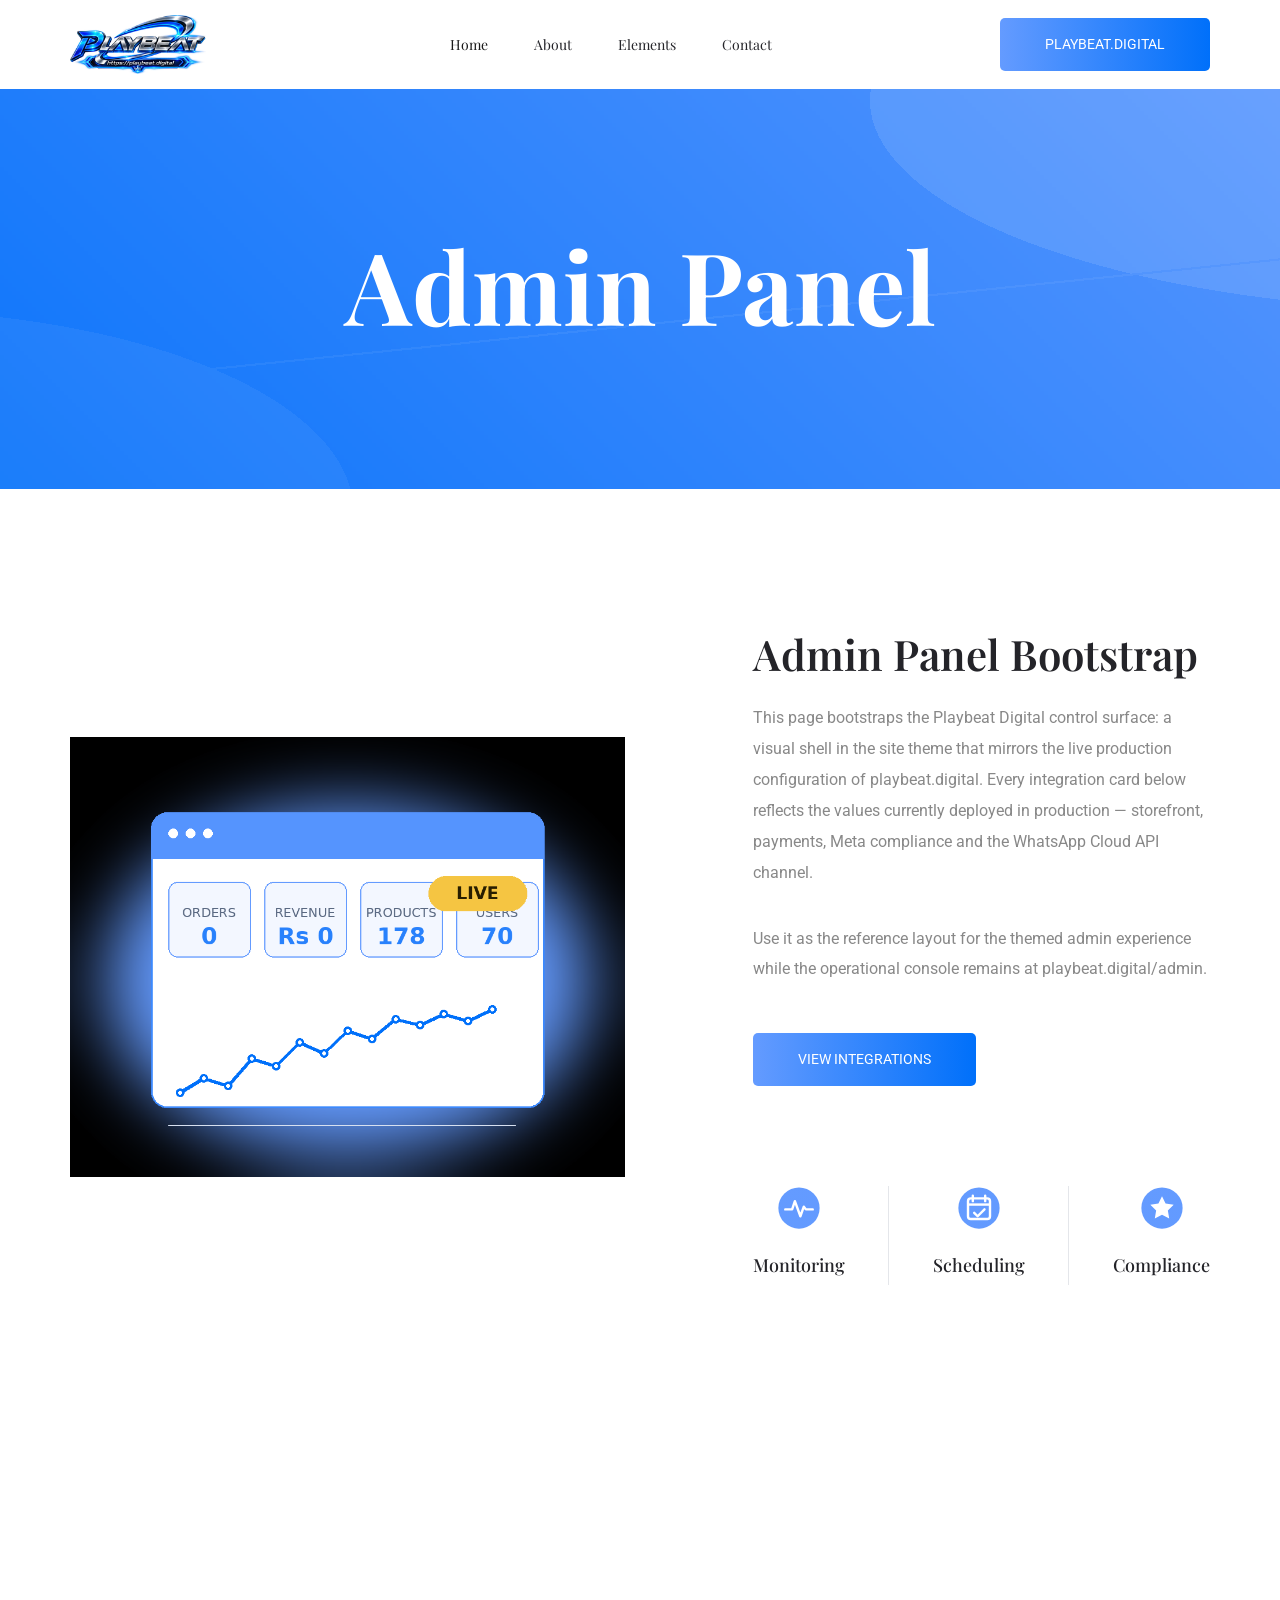
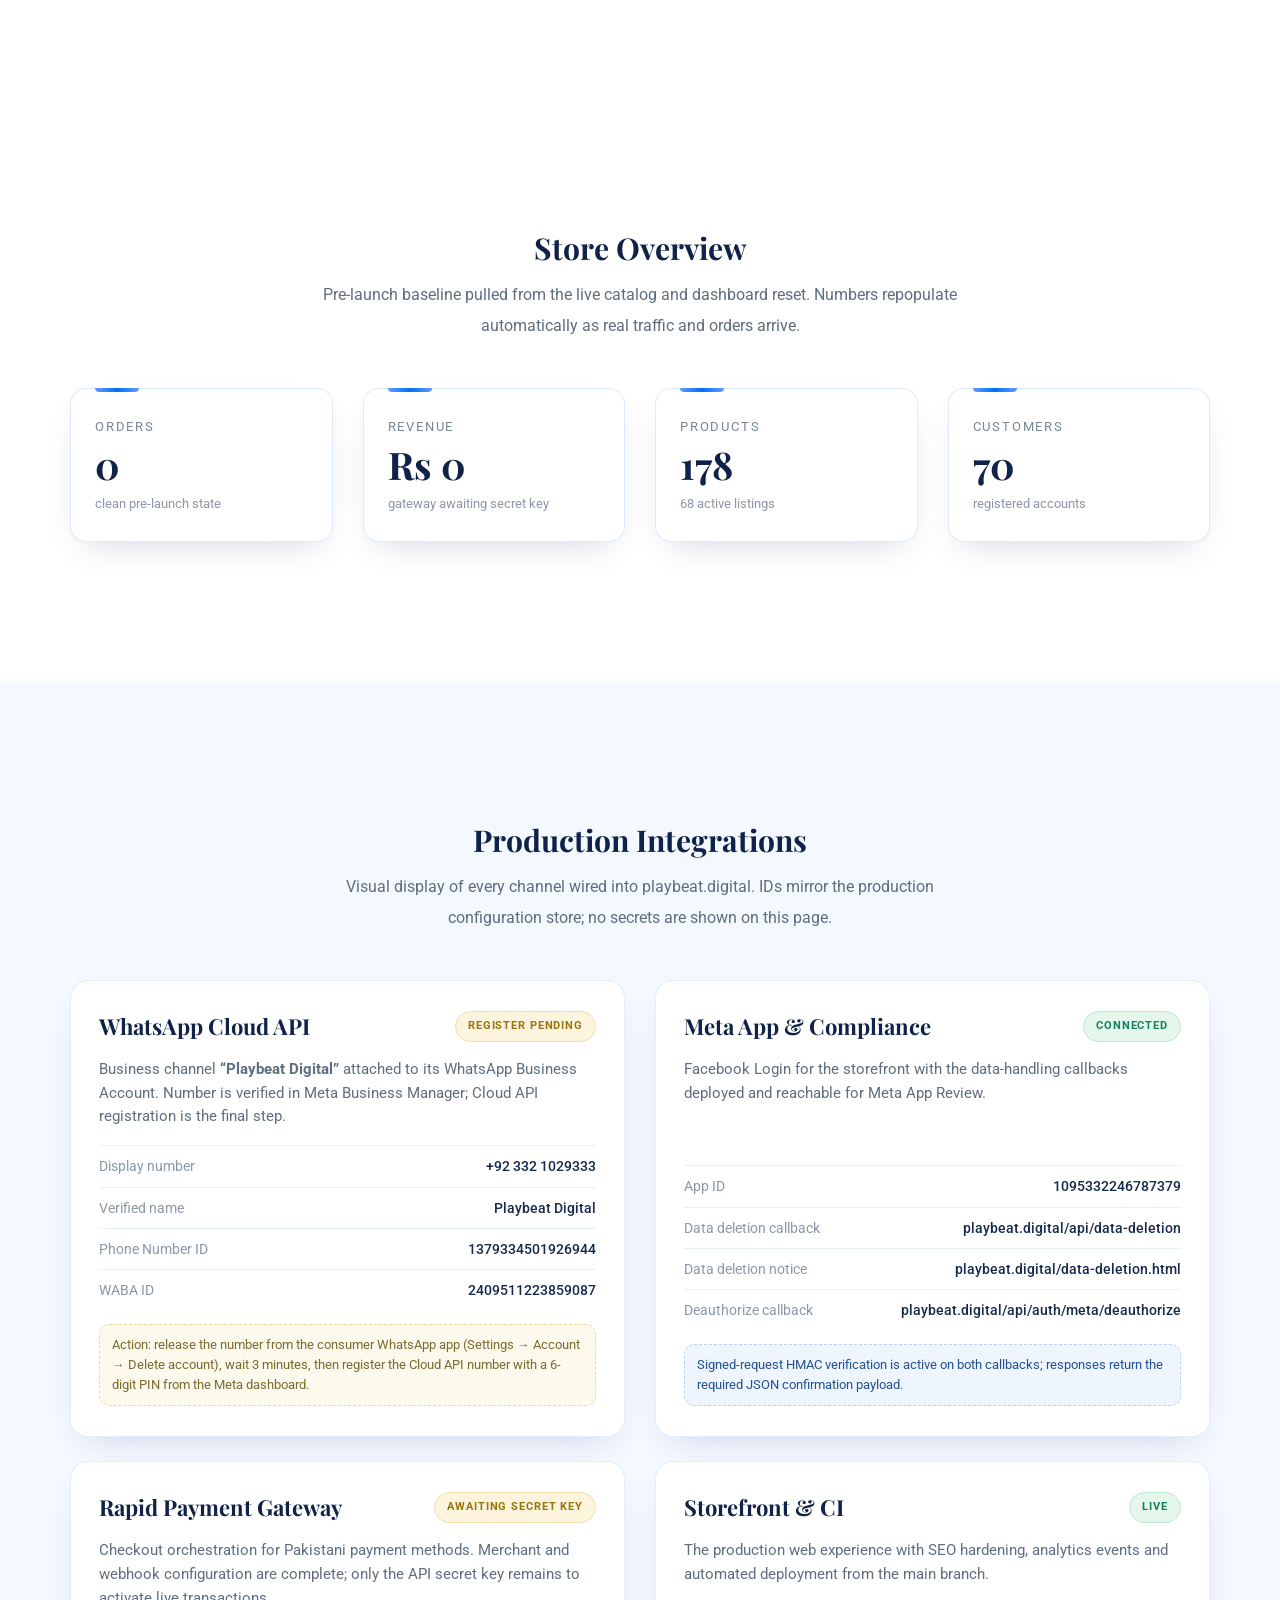
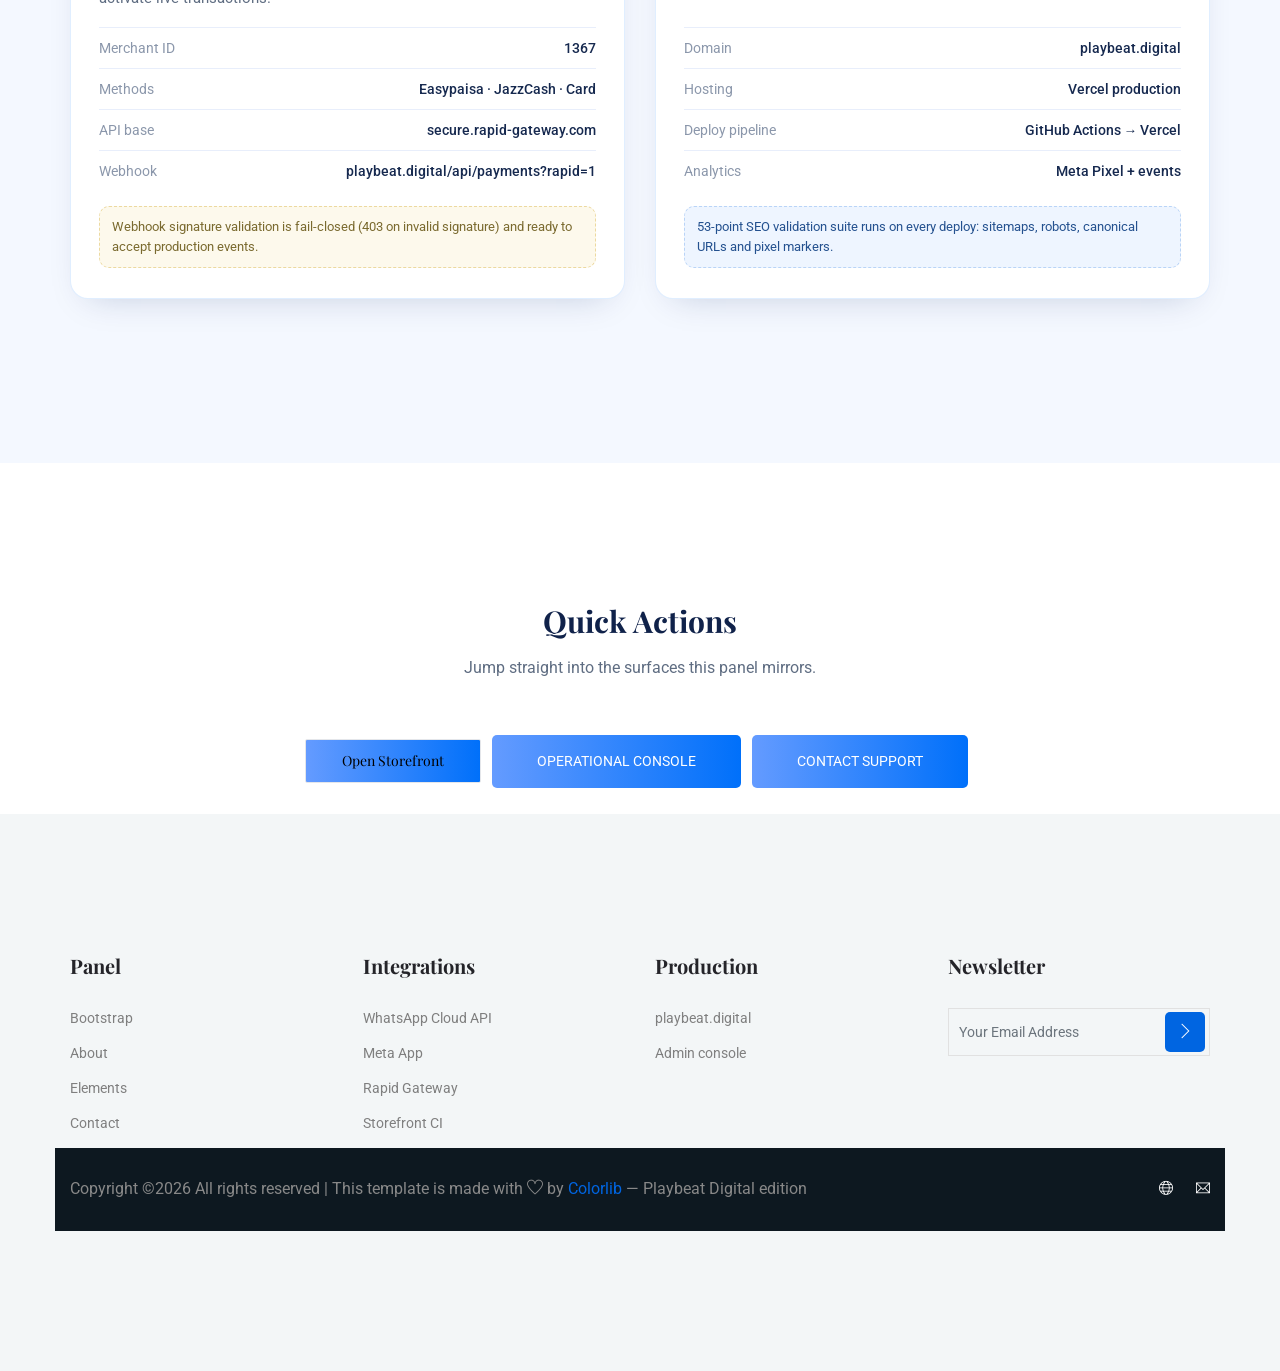
==== index.html @ d4e9fcb0 "Apply Medico theme visually + add admin panel bootstrap page with integrations display - Restructure" ====
<!doctype html>
<html lang="en">

<head>
    <!-- Required meta tags -->
    <meta charset="utf-8">
    <meta name="viewport" content="width=device-width, initial-scale=1, shrink-to-fit=no">
    <title>Playbeat Digital — Admin Panel Bootstrap</title>
    <meta name="description"
        content="Playbeat Digital admin panel bootstrap — production integration status for WhatsApp Cloud API, Meta App compliance, Rapid payment gateway and the playbeat.digital storefront.">
    <link rel="icon" href="img/favicon.png">
    <!-- Bootstrap CSS -->
    <link rel="stylesheet" href="css/bootstrap.min.css">
    <!-- animate CSS -->
    <link rel="stylesheet" href="css/animate.css">
    <!-- owl carousel CSS -->
    <link rel="stylesheet" href="css/owl.carousel.min.css">
    <!-- themify CSS -->
    <link rel="stylesheet" href="css/themify-icons.css">
    <!-- flaticon CSS -->
    <link rel="stylesheet" href="css/flaticon.css">
    <!-- magnific popup CSS -->
    <link rel="stylesheet" href="css/magnific-popup.css">
    <!-- nice select CSS -->
    <link rel="stylesheet" href="css/nice-select.css">
    <!-- swiper CSS -->
    <link rel="stylesheet" href="css/slick.css">
    <!-- style CSS -->
    <link rel="stylesheet" href="css/style.css">
    <!-- playbeat admin layer -->
    <link rel="stylesheet" href="css/admin.css">
</head>

<body>
    <!--::header part start::-->
    <header class="main_menu">
        <div class="container">
            <div class="row align-items-center">
                <div class="col-lg-12">
                    <nav class="navbar navbar-expand-lg navbar-light">
                        <a class="navbar-brand" href="index.html"> <img src="img/logo.png" alt="Playbeat Digital logo">
                        </a>
                        <button class="navbar-toggler" type="button" data-toggle="collapse"
                            data-target="#navbarSupportedContent" aria-controls="navbarSupportedContent"
                            aria-expanded="false" aria-label="Toggle navigation">
                            <span class="navbar-toggler-icon"></span>
                        </button>

                        <div class="collapse navbar-collapse main-menu-item justify-content-center"
                            id="navbarSupportedContent">
                            <ul class="navbar-nav align-items-center">
                                <li class="nav-item active">
                                    <a class="nav-link" href="index.html">Home</a>
                                </li>
                                <li class="nav-item">
                                    <a class="nav-link" href="about.html">about</a>
                                </li>
                                <li class="nav-item">
                                    <a class="nav-link" href="elements.html">Elements</a>
                                </li>
                                <li class="nav-item">
                                    <a class="nav-link" href="contact.html">Contact</a>
                                </li>
                            </ul>
                        </div>
                        <a class="btn_2 d-none d-lg-block" href="https://playbeat.digital" target="_blank"
                            rel="noopener">playbeat.digital</a>
                    </nav>
                </div>
            </div>
        </div>
    </header>
    <!-- Header part end-->

    <!-- breadcrumb start-->
    <section class="breadcrumb_part breadcrumb_bg">
        <div class="container">
            <div class="row">
                <div class="col-lg-12">
                    <div class="breadcrumb_iner">
                        <div class="breadcrumb_iner_item">
                            <h2>admin panel</h2>
                        </div>
                    </div>
                </div>
            </div>
        </div>
    </section>
    <!-- breadcrumb start-->

    <!-- intro part start-->
    <section class="about_us single_about_padding">
        <div class="container">
            <div class="row justify-content-between align-items-center">
                <div class="col-md-6 col-lg-6">
                    <div class="about_us_img">
                        <img src="img/top_service.png" alt="Playbeat admin panel overview">
                    </div>
                </div>
                <div class="col-md-6 col-lg-5">
                    <div class="about_us_text">
                        <h2>Admin Panel Bootstrap</h2>
                        <p>This page bootstraps the Playbeat Digital control surface: a visual shell in the site
                            theme that mirrors the live production configuration of playbeat.digital. Every
                            integration card below reflects the values currently deployed in production —
                            storefront, payments, Meta compliance and the WhatsApp Cloud API channel.</p>
                        <p class="mt-3">Use it as the reference layout for the themed admin experience while the
                            operational console remains at playbeat.digital/admin.</p>
                        <a class="btn_2" href="#integrations">view integrations</a>
                        <div class="banner_item">
                            <div class="single_item">
                                <img src="img/icon/banner_1.svg" alt="">
                                <h5>Monitoring</h5>
                            </div>
                            <div class="single_item">
                                <img src="img/icon/banner_2.svg" alt="">
                                <h5>Scheduling</h5>
                            </div>
                            <div class="single_item">
                                <img src="img/icon/banner_3.svg" alt="">
                                <h5>Compliance</h5>
                            </div>
                        </div>
                    </div>
                </div>
            </div>
        </div>
    </section>
    <!-- intro part end-->

    <!-- kpi part start-->
    <section class="section_padding pb-kpis">
        <div class="container">
            <div class="row justify-content-center text-center">
                <div class="col-xl-8">
                    <div class="depertment_content pb-sec-head">
                        <h2>Store Overview</h2>
                        <p>Pre-launch baseline pulled from the live catalog and dashboard reset. Numbers repopulate
                            automatically as real traffic and orders arrive.</p>
                    </div>
                </div>
            </div>
            <div class="row">
                <div class="col-lg-3 col-sm-6">
                    <div class="pb-kpi">
                        <div class="pb-kpi-label">Orders</div>
                        <div class="pb-kpi-value">0</div>
                        <div class="pb-kpi-sub">clean pre-launch state</div>
                    </div>
                </div>
                <div class="col-lg-3 col-sm-6">
                    <div class="pb-kpi">
                        <div class="pb-kpi-label">Revenue</div>
                        <div class="pb-kpi-value">Rs 0</div>
                        <div class="pb-kpi-sub">gateway awaiting secret key</div>
                    </div>
                </div>
                <div class="col-lg-3 col-sm-6">
                    <div class="pb-kpi">
                        <div class="pb-kpi-label">Products</div>
                        <div class="pb-kpi-value">178</div>
                        <div class="pb-kpi-sub">68 active listings</div>
                    </div>
                </div>
                <div class="col-lg-3 col-sm-6">
                    <div class="pb-kpi">
                        <div class="pb-kpi-label">Customers</div>
                        <div class="pb-kpi-value">70</div>
                        <div class="pb-kpi-sub">registered accounts</div>
                    </div>
                </div>
            </div>
        </div>
    </section>
    <!-- kpi part end-->

    <!-- integrations part start-->
    <section class="section_padding pb-integrations" id="integrations">
        <div class="container">
            <div class="row justify-content-center text-center">
                <div class="col-xl-8">
                    <div class="depertment_content pb-sec-head">
                        <h2>Production Integrations</h2>
                        <p>Visual display of every channel wired into playbeat.digital. IDs mirror the production
                            configuration store; no secrets are shown on this page.</p>
                    </div>
                </div>
            </div>
            <div class="row">

                <!-- WhatsApp Cloud API -->
                <div class="col-lg-6 mb-4">
                    <div class="pb-int-card">
                        <div class="pb-int-head">
                            <h4>WhatsApp Cloud API</h4>
                            <span class="pb-chip pb-chip--pending">Register pending</span>
                        </div>
                        <p class="pb-int-desc">Business channel <strong>“Playbeat Digital”</strong> attached to its
                            WhatsApp Business Account. Number is verified in Meta Business Manager; Cloud API
                            registration is the final step.</p>
                        <div class="pb-int-rows">
                            <div class="pb-int-row"><span class="k">Display number</span><span class="v">+92 332
                                    1029333</span></div>
                            <div class="pb-int-row"><span class="k">Verified name</span><span class="v">Playbeat
                                    Digital</span></div>
                            <div class="pb-int-row"><span class="k">Phone Number ID</span><span
                                    class="v">1379334501926944</span></div>
                            <div class="pb-int-row"><span class="k">WABA ID</span><span
                                    class="v">2409511223859087</span></div>
                        </div>
                        <div class="pb-int-note">Action: release the number from the consumer WhatsApp app
                            (Settings → Account → Delete account), wait 3 minutes, then register the Cloud API
                            number with a 6-digit PIN from the Meta dashboard.</div>
                    </div>
                </div>

                <!-- Meta App & Compliance -->
                <div class="col-lg-6 mb-4">
                    <div class="pb-int-card">
                        <div class="pb-int-head">
                            <h4>Meta App &amp; Compliance</h4>
                            <span class="pb-chip pb-chip--ok">Connected</span>
                        </div>
                        <p class="pb-int-desc">Facebook Login for the storefront with the data-handling callbacks
                            deployed and reachable for Meta App Review.</p>
                        <div class="pb-int-rows">
                            <div class="pb-int-row"><span class="k">App ID</span><span
                                    class="v">1095332246787379</span></div>
                            <div class="pb-int-row"><span class="k">Data deletion callback</span><span
                                    class="v">playbeat.digital/api/data-deletion</span></div>
                            <div class="pb-int-row"><span class="k">Data deletion notice</span><span
                                    class="v">playbeat.digital/data-deletion.html</span></div>
                            <div class="pb-int-row"><span class="k">Deauthorize callback</span><span
                                    class="v">playbeat.digital/api/auth/meta/deauthorize</span></div>
                        </div>
                        <div class="pb-int-note pb-int-note--info">Signed-request HMAC verification is active on both
                            callbacks; responses return the required JSON confirmation payload.</div>
                    </div>
                </div>

                <!-- Rapid Payment Gateway -->
                <div class="col-lg-6 mb-4">
                    <div class="pb-int-card">
                        <div class="pb-int-head">
                            <h4>Rapid Payment Gateway</h4>
                            <span class="pb-chip pb-chip--pending">Awaiting secret key</span>
                        </div>
                        <p class="pb-int-desc">Checkout orchestration for Pakistani payment methods. Merchant and
                            webhook configuration are complete; only the API secret key remains to activate live
                            transactions.</p>
                        <div class="pb-int-rows">
                            <div class="pb-int-row"><span class="k">Merchant ID</span><span class="v">1367</span>
                            </div>
                            <div class="pb-int-row"><span class="k">Methods</span><span class="v">Easypaisa ·
                                    JazzCash · Card</span></div>
                            <div class="pb-int-row"><span class="k">API base</span><span
                                    class="v">secure.rapid-gateway.com</span></div>
                            <div class="pb-int-row"><span class="k">Webhook</span><span
                                    class="v">playbeat.digital/api/payments?rapid=1</span></div>
                        </div>
                        <div class="pb-int-note">Webhook signature validation is fail-closed (403 on invalid
                            signature) and ready to accept production events.</div>
                    </div>
                </div>

                <!-- Storefront & CI -->
                <div class="col-lg-6 mb-4">
                    <div class="pb-int-card">
                        <div class="pb-int-head">
                            <h4>Storefront &amp; CI</h4>
                            <span class="pb-chip pb-chip--ok">Live</span>
                        </div>
                        <p class="pb-int-desc">The production web experience with SEO hardening, analytics events
                            and automated deployment from the main branch.</p>
                        <div class="pb-int-rows">
                            <div class="pb-int-row"><span class="k">Domain</span><span
                                    class="v">playbeat.digital</span></div>
                            <div class="pb-int-row"><span class="k">Hosting</span><span class="v">Vercel
                                    production</span></div>
                            <div class="pb-int-row"><span class="k">Deploy pipeline</span><span class="v">GitHub
                                    Actions → Vercel</span></div>
                            <div class="pb-int-row"><span class="k">Analytics</span><span class="v">Meta Pixel +
                                    events</span></div>
                        </div>
                        <div class="pb-int-note pb-int-note--info">53-point SEO validation suite runs on every
                            deploy: sitemaps, robots, canonical URLs and pixel markers.</div>
                    </div>
                </div>

            </div>
        </div>
    </section>
    <!-- integrations part end-->

    <!-- quick actions part start-->
    <section class="section_padding pb-actions">
        <div class="container">
            <div class="row justify-content-center text-center">
                <div class="col-xl-8">
                    <div class="depertment_content pb-sec-head">
                        <h2>Quick Actions</h2>
                        <p>Jump straight into the surfaces this panel mirrors.</p>
                    </div>
                    <a class="btn_1" href="https://playbeat.digital" target="_blank" rel="noopener">open
                        storefront</a>
                    <a class="btn_2" href="https://playbeat.digital/admin" target="_blank"
                        rel="noopener">operational console</a>
                    <a class="btn_2" href="contact.html">contact support</a>
                </div>
            </div>
        </div>
    </section>
    <!-- quick actions part end-->

    <!--::footer_part start::-->
    <footer class="footer-area footer section_padding">
        <div class="container">
            <div class="row justify-content-between">
                <div class="col-xl-2 col-md-4 col-sm-6 single-footer-widget">
                    <h4>Panel</h4>
                    <ul>
                        <li><a href="index.html">Bootstrap</a></li>
                        <li><a href="about.html">About</a></li>
                        <li><a href="elements.html">Elements</a></li>
                        <li><a href="contact.html">Contact</a></li>
                    </ul>
                </div>
                <div class="col-xl-2 col-sm-6 col-md-4 single-footer-widget">
                    <h4>Integrations</h4>
                    <ul>
                        <li><a href="#integrations">WhatsApp Cloud API</a></li>
                        <li><a href="#integrations">Meta App</a></li>
                        <li><a href="#integrations">Rapid Gateway</a></li>
                        <li><a href="#integrations">Storefront CI</a></li>
                    </ul>
                </div>
                <div class="col-xl-2 col-sm-6 col-md-4 single-footer-widget">
                    <h4>Production</h4>
                    <ul>
                        <li><a href="https://playbeat.digital" target="_blank" rel="noopener">playbeat.digital</a>
                        </li>
                        <li><a href="https://playbeat.digital/admin" target="_blank" rel="noopener">Admin console</a>
                        </li>
                    </ul>
                </div>
                <div class="col-xl-3 col-sm-6 col-md-6 single-footer-widget">
                    <h4>Newsletter</h4>
                    <div class="form-wrap" id="mc_embed_signup">
                        <form target="_blank"
                            action="https://spondonit.us12.list-manage.com/subscribe/post?u=1462626880ade1ac87bd9c93a&amp;id=92a4423d01"
                            method="get" class="form-inline">
                            <input class="form-control" name="EMAIL" placeholder="Your Email Address"
                                onfocus="this.placeholder = ''" onblur="this.placeholder = 'Your Email Address '"
                                required="" type="email">
                            <button class="click-btn btn btn-default text-uppercase"> <i class="ti-angle-right"></i>
                            </button>
                            <div style="position: absolute; left: -5000px;">
                                <input name="b_36c4fd991d266f23781ded980_aefe40901a" tabindex="-1" value=""
                                    type="text">
                            </div>

                            <div class="info"></div>
                        </form>
                    </div>
                </div>
            </div>
            <div class="row align-items-center copyright_part">
                <p class="footer-text m-0 col-lg-8 col-md-12">
                    <!-- Link back to Colorlib can't be removed. Template is licensed under CC BY 3.0. -->
                    Copyright &copy;<script>document.write(new Date().getFullYear());</script> All rights reserved |
                    This template is made with <i class="ti-heart" aria-hidden="true"></i> by <a
                        href="https://colorlib.com" target="_blank">Colorlib</a> — Playbeat Digital edition
                </p>
                <div class="col-lg-4 col-md-12 text-center text-lg-right footer-social">
                    <a href="https://playbeat.digital" target="_blank" rel="noopener"><i class="ti-world"></i></a>
                    <a href="contact.html"><i class="ti-email"></i></a>
                </div>
            </div>
        </div>
    </footer>
    <!--::footer_part end::-->

    <!-- jquery plugins here-->
    <script src="js/jquery-1.12.1.min.js"></script>
    <!-- popper js -->
    <script src="js/popper.min.js"></script>
    <!-- bootstrap js -->
    <script src="js/bootstrap.min.js"></script>
    <!-- owl carousel js -->
    <script src="js/owl.carousel.min.js"></script>
    <!-- nice select js -->
    <script src="js/jquery.nice-select.min.js"></script>
    <!-- ajaxchimp js -->
    <script src="js/jquery.ajaxchimp.min.js"></script>
    <!-- forms js -->
    <script src="js/jquery.form.js"></script>
    <script src="js/jquery.validate.min.js"></script>
    <!-- custom js -->
    <script src="js/mail-script.js"></script>
    <script src="js/custom.js"></script>
</body>

</html>
---- css/style.css ----
@import url("https://fonts.googleapis.com/css?family=Playfair+Display:400,700|Roboto:300,400,500,700&display=swap");
/* line 1, ../../01 cl html template/03_jun 2019/182_medico_html/sass/_extends.scss */
.btn_1, .btn_2, .regervation_part .btn_2:hover {
  background-image: -webkit-linear-gradient(to right, #649bff, #0070fa, #649bff);
  background-image: -o-linear-gradient(to right, #649bff, #0070fa, #649bff);
  background-image: linear-gradient(to right, #649bff, #0070fa, #649bff);
}

/* line 6, ../../01 cl html template/03_jun 2019/182_medico_html/sass/_extends.scss */
.regervation_part .btn_2 {
  background-image: -webkit-linear-gradient(to right, #fff, #fff, #fff);
  background-image: -o-linear-gradient(to right, #fff, #fff, #fff);
  background-image: linear-gradient(to right, #fff, #fff, #fff);
}

/**************** common css start ****************/
/* line 3, ../../01 cl html template/03_jun 2019/182_medico_html/sass/_common.scss */
body {
  font-family: "Roboto", sans-serif;
  padding: 0;
  margin: 0;
  font-size: 14px;
}

/* line 9, ../../01 cl html template/03_jun 2019/182_medico_html/sass/_common.scss */
.message_submit_form:focus {
  outline: none;
}

/* line 12, ../../01 cl html template/03_jun 2019/182_medico_html/sass/_common.scss */
input:hover, input:focus {
  outline: none !important;
}

/* line 15, ../../01 cl html template/03_jun 2019/182_medico_html/sass/_common.scss */
.gray_bg {
  background-color: #f7f7f7;
}

/* line 18, ../../01 cl html template/03_jun 2019/182_medico_html/sass/_common.scss */
.section_padding {
  padding: 140px 0px;
}

@media only screen and (min-width: 992px) and (max-width: 1200px) {
  /* line 18, ../../01 cl html template/03_jun 2019/182_medico_html/sass/_common.scss */
  .section_padding {
    padding: 80px 0px;
  }
}

@media only screen and (min-width: 768px) and (max-width: 991px) {
  /* line 18, ../../01 cl html template/03_jun 2019/182_medico_html/sass/_common.scss */
  .section_padding {
    padding: 70px 0px;
  }
}

@media (max-width: 576px) {
  /* line 18, ../../01 cl html template/03_jun 2019/182_medico_html/sass/_common.scss */
  .section_padding {
    padding: 70px 0px;
  }
}

@media only screen and (min-width: 576px) and (max-width: 767px) {
  /* line 18, ../../01 cl html template/03_jun 2019/182_medico_html/sass/_common.scss */
  .section_padding {
    padding: 70px 0px;
  }
}

/* line 33, ../../01 cl html template/03_jun 2019/182_medico_html/sass/_common.scss */
.single_padding_top {
  padding-top: 140px !important;
}

@media only screen and (min-width: 992px) and (max-width: 1200px) {
  /* line 33, ../../01 cl html template/03_jun 2019/182_medico_html/sass/_common.scss */
  .single_padding_top {
    padding-top: 70px !important;
  }
}

@media only screen and (min-width: 768px) and (max-width: 991px) {
  /* line 33, ../../01 cl html template/03_jun 2019/182_medico_html/sass/_common.scss */
  .single_padding_top {
    padding-top: 70px !important;
  }
}

@media (max-width: 576px) {
  /* line 33, ../../01 cl html template/03_jun 2019/182_medico_html/sass/_common.scss */
  .single_padding_top {
    padding-top: 70px !important;
  }
}

@media only screen and (min-width: 576px) and (max-width: 767px) {
  /* line 33, ../../01 cl html template/03_jun 2019/182_medico_html/sass/_common.scss */
  .single_padding_top {
    padding-top: 80px !important;
  }
}

/* line 48, ../../01 cl html template/03_jun 2019/182_medico_html/sass/_common.scss */
.padding_top {
  padding-top: 140px;
}

@media only screen and (min-width: 992px) and (max-width: 1200px) {
  /* line 48, ../../01 cl html template/03_jun 2019/182_medico_html/sass/_common.scss */
  .padding_top {
    padding-top: 80px;
  }
}

@media only screen and (min-width: 768px) and (max-width: 991px) {
  /* line 48, ../../01 cl html template/03_jun 2019/182_medico_html/sass/_common.scss */
  .padding_top {
    padding-top: 70px;
  }
}

@media (max-width: 576px) {
  /* line 48, ../../01 cl html template/03_jun 2019/182_medico_html/sass/_common.scss */
  .padding_top {
    padding-top: 70px;
  }
}

@media only screen and (min-width: 576px) and (max-width: 767px) {
  /* line 48, ../../01 cl html template/03_jun 2019/182_medico_html/sass/_common.scss */
  .padding_top {
    padding-top: 70px;
  }
}

/* line 63, ../../01 cl html template/03_jun 2019/182_medico_html/sass/_common.scss */
.padding_bottom {
  padding-bottom: 140px;
}

@media only screen and (min-width: 992px) and (max-width: 1200px) {
  /* line 63, ../../01 cl html template/03_jun 2019/182_medico_html/sass/_common.scss */
  .padding_bottom {
    padding-bottom: 80px;
  }
}

@media only screen and (min-width: 768px) and (max-width: 991px) {
  /* line 63, ../../01 cl html template/03_jun 2019/182_medico_html/sass/_common.scss */
  .padding_bottom {
    padding-bottom: 70px;
  }
}

@media (max-width: 576px) {
  /* line 63, ../../01 cl html template/03_jun 2019/182_medico_html/sass/_common.scss */
  .padding_bottom {
    padding-bottom: 70px;
  }
}

@media only screen and (min-width: 576px) and (max-width: 767px) {
  /* line 63, ../../01 cl html template/03_jun 2019/182_medico_html/sass/_common.scss */
  .padding_bottom {
    padding-bottom: 70px;
  }
}

/* line 78, ../../01 cl html template/03_jun 2019/182_medico_html/sass/_common.scss */
a {
  text-decoration: none;
  -webkit-transition: 0.5s;
  transition: 0.5s;
}

/* line 81, ../../01 cl html template/03_jun 2019/182_medico_html/sass/_common.scss */
a:hover {
  outline: none;
  text-decoration: none;
}

/* line 87, ../../01 cl html template/03_jun 2019/182_medico_html/sass/_common.scss */
h1, h2, h3, h4, h5, h6 {
  color: #242429;
  font-family: "Playfair Display", serif;
}

/* line 91, ../../01 cl html template/03_jun 2019/182_medico_html/sass/_common.scss */
p {
  color: #666666;
  font-family: "Roboto", sans-serif;
  line-height: 1.929;
  font-size: 16px;
  margin-bottom: 0px;
  color: #888888;
}

/* line 100, ../../01 cl html template/03_jun 2019/182_medico_html/sass/_common.scss */
h2 {
  font-size: 44px;
  line-height: 28px;
  color: #242429;
  font-weight: 600;
  line-height: 1.222;
}

@media (max-width: 576px) {
  /* line 100, ../../01 cl html template/03_jun 2019/182_medico_html/sass/_common.scss */
  h2 {
    font-size: 22px;
    line-height: 25px;
  }
}

@media only screen and (min-width: 576px) and (max-width: 767px) {
  /* line 100, ../../01 cl html template/03_jun 2019/182_medico_html/sass/_common.scss */
  h2 {
    font-size: 24px;
    line-height: 25px;
  }
}

/* line 117, ../../01 cl html template/03_jun 2019/182_medico_html/sass/_common.scss */
h3 {
  font-size: 24px;
  line-height: 25px;
}

@media (max-width: 576px) {
  /* line 117, ../../01 cl html template/03_jun 2019/182_medico_html/sass/_common.scss */
  h3 {
    font-size: 20px;
  }
}

/* line 126, ../../01 cl html template/03_jun 2019/182_medico_html/sass/_common.scss */
h5 {
  font-size: 18px;
  line-height: 22px;
}

/* line 131, ../../01 cl html template/03_jun 2019/182_medico_html/sass/_common.scss */
img {
  max-width: 100%;
}

/* line 134, ../../01 cl html template/03_jun 2019/182_medico_html/sass/_common.scss */
a:focus, .button:focus, button:focus, .btn:focus {
  text-decoration: none;
  outline: none;
  box-shadow: none;
  -webkit-transition: 1s;
  transition: 1s;
}

/* line 141, ../../01 cl html template/03_jun 2019/182_medico_html/sass/_common.scss */
.section_tittle {
  margin-bottom: 84px;
}

@media (max-width: 576px) {
  /* line 141, ../../01 cl html template/03_jun 2019/182_medico_html/sass/_common.scss */
  .section_tittle {
    margin-bottom: 50px;
  }
}

@media only screen and (min-width: 576px) and (max-width: 767px) {
  /* line 141, ../../01 cl html template/03_jun 2019/182_medico_html/sass/_common.scss */
  .section_tittle {
    margin-bottom: 50px;
  }
}

@media only screen and (min-width: 768px) and (max-width: 991px) {
  /* line 141, ../../01 cl html template/03_jun 2019/182_medico_html/sass/_common.scss */
  .section_tittle {
    font-size: 50px;
    margin-bottom: 50px;
  }
}

@media only screen and (min-width: 992px) and (max-width: 1200px) {
  /* line 141, ../../01 cl html template/03_jun 2019/182_medico_html/sass/_common.scss */
  .section_tittle {
    margin-bottom: 50px;
  }
}

/* line 156, ../../01 cl html template/03_jun 2019/182_medico_html/sass/_common.scss */
.section_tittle h2 {
  font-size: 48px;
  color: #242429;
  line-height: 40px;
  font-weight: 700;
  position: relative;
  margin-bottom: 28px;
}

@media (max-width: 991px) {
  /* line 156, ../../01 cl html template/03_jun 2019/182_medico_html/sass/_common.scss */
  .section_tittle h2 {
    font-size: 25px;
    line-height: 35px;
    margin-bottom: 10px;
  }
}

@media only screen and (min-width: 992px) and (max-width: 1200px) {
  /* line 156, ../../01 cl html template/03_jun 2019/182_medico_html/sass/_common.scss */
  .section_tittle h2 {
    font-size: 35px;
    line-height: 40px;
    margin-bottom: 10px;
  }
}

/* line 174, ../../01 cl html template/03_jun 2019/182_medico_html/sass/_common.scss */
.section_tittle p {
  color: #7f7f7f;
  font-weight: 500;
  text-transform: capitalize;
  margin-bottom: 26px;
  font-size: 14px;
}

@media (max-width: 576px) {
  /* line 174, ../../01 cl html template/03_jun 2019/182_medico_html/sass/_common.scss */
  .section_tittle p {
    margin-bottom: 10px;
  }
}

@media only screen and (min-width: 576px) and (max-width: 767px) {
  /* line 174, ../../01 cl html template/03_jun 2019/182_medico_html/sass/_common.scss */
  .section_tittle p {
    margin-bottom: 10px;
  }
}

@media only screen and (min-width: 768px) and (max-width: 991px) {
  /* line 174, ../../01 cl html template/03_jun 2019/182_medico_html/sass/_common.scss */
  .section_tittle p {
    margin-bottom: 10px;
  }
}

@media only screen and (min-width: 992px) and (max-width: 1200px) {
  /* line 174, ../../01 cl html template/03_jun 2019/182_medico_html/sass/_common.scss */
  .section_tittle p {
    margin-bottom: 10px;
  }
}

/* line 194, ../../01 cl html template/03_jun 2019/182_medico_html/sass/_common.scss */
ul {
  list-style: none;
  margin: 0;
  padding: 0;
}

/* line 199, ../../01 cl html template/03_jun 2019/182_medico_html/sass/_common.scss */
.mb_110 {
  margin-bottom: 110px;
}

@media (max-width: 576px) {
  /* line 199, ../../01 cl html template/03_jun 2019/182_medico_html/sass/_common.scss */
  .mb_110 {
    margin-bottom: 220px;
  }
}

/* line 206, ../../01 cl html template/03_jun 2019/182_medico_html/sass/_common.scss */
.mt_130 {
  margin-top: 130px;
}

@media (max-width: 576px) {
  /* line 206, ../../01 cl html template/03_jun 2019/182_medico_html/sass/_common.scss */
  .mt_130 {
    margin-top: 70px;
  }
}

@media only screen and (min-width: 576px) and (max-width: 767px) {
  /* line 206, ../../01 cl html template/03_jun 2019/182_medico_html/sass/_common.scss */
  .mt_130 {
    margin-top: 70px;
  }
}

@media only screen and (min-width: 768px) and (max-width: 991px) {
  /* line 206, ../../01 cl html template/03_jun 2019/182_medico_html/sass/_common.scss */
  .mt_130 {
    margin-top: 70px;
  }
}

@media only screen and (min-width: 992px) and (max-width: 1200px) {
  /* line 206, ../../01 cl html template/03_jun 2019/182_medico_html/sass/_common.scss */
  .mt_130 {
    margin-top: 70px;
  }
}

/* line 221, ../../01 cl html template/03_jun 2019/182_medico_html/sass/_common.scss */
.mb_130 {
  margin-bottom: 130px;
}

@media (max-width: 576px) {
  /* line 221, ../../01 cl html template/03_jun 2019/182_medico_html/sass/_common.scss */
  .mb_130 {
    margin-bottom: 70px;
  }
}

@media only screen and (min-width: 576px) and (max-width: 767px) {
  /* line 221, ../../01 cl html template/03_jun 2019/182_medico_html/sass/_common.scss */
  .mb_130 {
    margin-bottom: 70px;
  }
}

@media only screen and (min-width: 768px) and (max-width: 991px) {
  /* line 221, ../../01 cl html template/03_jun 2019/182_medico_html/sass/_common.scss */
  .mb_130 {
    margin-bottom: 70px;
  }
}

@media only screen and (min-width: 992px) and (max-width: 1200px) {
  /* line 221, ../../01 cl html template/03_jun 2019/182_medico_html/sass/_common.scss */
  .mb_130 {
    margin-bottom: 70px;
  }
}

/* line 236, ../../01 cl html template/03_jun 2019/182_medico_html/sass/_common.scss */
.padding_less_40 {
  margin-bottom: -50px;
}

/* line 239, ../../01 cl html template/03_jun 2019/182_medico_html/sass/_common.scss */
.z_index {
  z-index: 9 !important;
  position: relative;
}

@media only screen and (min-width: 1200px) and (max-width: 3640px) {
  /* line 245, ../../01 cl html template/03_jun 2019/182_medico_html/sass/_common.scss */
  .container {
    max-width: 1170px;
  }
}

@media (max-width: 1200px) {
  /* line 250, ../../01 cl html template/03_jun 2019/182_medico_html/sass/_common.scss */
  [class*="hero-ani-"] {
    display: none !important;
  }
}

/* line 254, ../../01 cl html template/03_jun 2019/182_medico_html/sass/_common.scss */
.form-control:focus {
  box-shadow: none;
}

/**************** common css end ****************/
/* Main Button Area css
============================================================================================ */
/* line 3, ../../01 cl html template/03_jun 2019/182_medico_html/sass/_button.scss */
.submit_btn {
  width: auto;
  display: inline-block;
  background: #fff;
  padding: 0px 50px;
  color: #fff;
  font-size: 13px;
  font-weight: 500;
  line-height: 50px;
  border-radius: 5px;
  outline: none !important;
  box-shadow: none !important;
  text-align: center;
  border: 1px solid #edeff2;
  cursor: pointer;
  -webkit-transition: 0.5s;
  transition: 0.5s;
}

/* line 20, ../../01 cl html template/03_jun 2019/182_medico_html/sass/_button.scss */
.submit_btn:hover {
  background: transparent;
}

/* line 26, ../../01 cl html template/03_jun 2019/182_medico_html/sass/_button.scss */
.btn_1 {
  display: inline-block;
  padding: 10.5px 36px;
  font-size: 14px;
  color: #000;
  -o-transition: all .4s ease-in-out;
  -webkit-transition: all .4s ease-in-out;
  transition: all .4s ease-in-out;
  text-transform: capitalize;
  border: 1px solid #e4e6ea;
  border-radius: 2px;
  font-family: "Playfair Display", serif;
  background-size: 200% auto;
}

/* line 40, ../../01 cl html template/03_jun 2019/182_medico_html/sass/_button.scss */
.btn_1:hover {
  background-color: #0065e1 !important;
  color: #fff;
  background-size: 200% auto;
}

@media (max-width: 576px) {
  /* line 26, ../../01 cl html template/03_jun 2019/182_medico_html/sass/_button.scss */
  .btn_1 {
    padding: 10px 30px;
    margin-top: 25px;
  }
}

@media only screen and (min-width: 576px) and (max-width: 767px) {
  /* line 26, ../../01 cl html template/03_jun 2019/182_medico_html/sass/_button.scss */
  .btn_1 {
    padding: 10px 30px;
    margin-top: 30px;
  }
}

@media only screen and (min-width: 768px) and (max-width: 991px) {
  /* line 26, ../../01 cl html template/03_jun 2019/182_medico_html/sass/_button.scss */
  .btn_1 {
    padding: 10px 30px;
    margin-top: 30px;
  }
}

/* line 65, ../../01 cl html template/03_jun 2019/182_medico_html/sass/_button.scss */
.btn_2 {
  display: inline-block;
  padding: 16px 45px;
  text-align: center;
  font-size: 14px;
  color: #fff;
  -o-transition: all .4s ease-in-out;
  -webkit-transition: all .4s ease-in-out;
  transition: all .4s ease-in-out;
  text-transform: uppercase;
  border-radius: 2px;
  font-family: "Roboto", sans-serif;
  background-size: 200% auto;
  border-radius: 5px;
  display: inline-block;
}

/* line 81, ../../01 cl html template/03_jun 2019/182_medico_html/sass/_button.scss */
.btn_2:hover {
  color: #fff;
  background-position: center right;
}

/*=================== custom button rule start ====================*/
/* line 98, ../../01 cl html template/03_jun 2019/182_medico_html/sass/_button.scss */
.button {
  display: inline-block;
  border: 1px solid transparent;
  font-size: 15px;
  font-weight: 500;
  padding: 12px 54px;
  border-radius: 4px;
  color: #fff;
  border: 1px solid #edeff2;
  text-transform: uppercase;
  background-color: #0065e1;
  cursor: pointer;
  -webkit-transition: 0.5s;
  transition: 0.5s;
}

@media (max-width: 767px) {
  /* line 98, ../../01 cl html template/03_jun 2019/182_medico_html/sass/_button.scss */
  .button {
    font-size: 13px;
    padding: 9px 24px;
  }
}

/* line 117, ../../01 cl html template/03_jun 2019/182_medico_html/sass/_button.scss */
.button:hover {
  color: #fff;
}

/* line 122, ../../01 cl html template/03_jun 2019/182_medico_html/sass/_button.scss */
.button-link {
  letter-spacing: 0;
  color: #3b1d82;
  border: 0;
  padding: 0;
}

/* line 128, ../../01 cl html template/03_jun 2019/182_medico_html/sass/_button.scss */
.button-link:hover {
  background: transparent;
  color: #3b1d82;
}

/* line 134, ../../01 cl html template/03_jun 2019/182_medico_html/sass/_button.scss */
.button-header {
  color: #fff;
  border-color: #edeff2;
}

/* line 138, ../../01 cl html template/03_jun 2019/182_medico_html/sass/_button.scss */
.button-header:hover {
  background: #b8024c;
  color: #fff;
}

/* line 144, ../../01 cl html template/03_jun 2019/182_medico_html/sass/_button.scss */
.button-contactForm {
  color: #fff;
  border-color: #edeff2;
  padding: 12px 25px;
}

/* End Main Button Area css
============================================================================================ */
/* Start Blog Area css
============================================================================================ */
/* line 5, ../../01 cl html template/03_jun 2019/182_medico_html/sass/_blog.scss */
.latest-blog-area .area-heading {
  margin-bottom: 70px;
}

/* line 10, ../../01 cl html template/03_jun 2019/182_medico_html/sass/_blog.scss */
.blog_area a {
  color: #666666 !important;
  text-decoration: none;
  -webkit-transition: 0.5s;
  transition: 0.5s;
}

/* line 14, ../../01 cl html template/03_jun 2019/182_medico_html/sass/_blog.scss */
.blog_area a:hover, .blog_area a :hover {
  color: #0065e1;
}

/* line 20, ../../01 cl html template/03_jun 2019/182_medico_html/sass/_blog.scss */
.single-blog {
  overflow: hidden;
  margin-bottom: 30px;
}

/* line 24, ../../01 cl html template/03_jun 2019/182_medico_html/sass/_blog.scss */
.single-blog:hover {
  box-shadow: 0px 10px 20px 0px rgba(42, 34, 123, 0.1);
}

/* line 28, ../../01 cl html template/03_jun 2019/182_medico_html/sass/_blog.scss */
.single-blog .thumb {
  overflow: hidden;
  position: relative;
}

/* line 32, ../../01 cl html template/03_jun 2019/182_medico_html/sass/_blog.scss */
.single-blog .thumb:after {
  content: '';
  position: absolute;
  left: 0;
  top: 0;
  width: 100%;
  height: 100%;
  background: #000;
  opacity: 0;
  -webkit-transition: 0.5s;
  transition: 0.5s;
}

/* line 45, ../../01 cl html template/03_jun 2019/182_medico_html/sass/_blog.scss */
.single-blog h4 {
  border-bottom: 1px solid #dfdfdf;
  padding-bottom: 34px;
  margin-bottom: 25px;
}

/* line 52, ../../01 cl html template/03_jun 2019/182_medico_html/sass/_blog.scss */
.single-blog a {
  font-size: 20px;
  font-weight: 600;
}

/* line 62, ../../01 cl html template/03_jun 2019/182_medico_html/sass/_blog.scss */
.single-blog .date {
  color: #888;
  text-align: left;
  display: inline-block;
  font-size: 13px;
  font-weight: 300;
}

/* line 70, ../../01 cl html template/03_jun 2019/182_medico_html/sass/_blog.scss */
.single-blog .tag {
  text-align: left;
  display: inline-block;
  float: left;
  font-size: 13px;
  font-weight: 300;
  margin-right: 22px;
  position: relative;
}

/* line 80, ../../01 cl html template/03_jun 2019/182_medico_html/sass/_blog.scss */
.single-blog .tag:after {
  content: '';
  position: absolute;
  width: 1px;
  height: 10px;
  background: #acacac;
  right: -12px;
  top: 7px;
}

@media (max-width: 1199px) {
  /* line 70, ../../01 cl html template/03_jun 2019/182_medico_html/sass/_blog.scss */
  .single-blog .tag {
    margin-right: 8px;
  }
  /* line 94, ../../01 cl html template/03_jun 2019/182_medico_html/sass/_blog.scss */
  .single-blog .tag:after {
    display: none;
  }
}

/* line 100, ../../01 cl html template/03_jun 2019/182_medico_html/sass/_blog.scss */
.single-blog .likes {
  margin-right: 16px;
}

@media (max-width: 800px) {
  /* line 20, ../../01 cl html template/03_jun 2019/182_medico_html/sass/_blog.scss */
  .single-blog {
    margin-bottom: 30px;
  }
}

/* line 108, ../../01 cl html template/03_jun 2019/182_medico_html/sass/_blog.scss */
.single-blog .single-blog-content {
  padding: 30px;
}

/* line 112, ../../01 cl html template/03_jun 2019/182_medico_html/sass/_blog.scss */
.single-blog .single-blog-content .meta-bottom p {
  font-size: 13px;
  font-weight: 300;
}

/* line 117, ../../01 cl html template/03_jun 2019/182_medico_html/sass/_blog.scss */
.single-blog .single-blog-content .meta-bottom i {
  color: #edeff2;
  font-size: 13px;
  margin-right: 7px;
}

@media (max-width: 1199px) {
  /* line 108, ../../01 cl html template/03_jun 2019/182_medico_html/sass/_blog.scss */
  .single-blog .single-blog-content {
    padding: 15px;
  }
}

/* line 131, ../../01 cl html template/03_jun 2019/182_medico_html/sass/_blog.scss */
.single-blog:hover .thumb:after {
  opacity: .7;
  -webkit-transition: 0.5s;
  transition: 0.5s;
}

@media (max-width: 1199px) {
  /* line 139, ../../01 cl html template/03_jun 2019/182_medico_html/sass/_blog.scss */
  .single-blog h4 {
    transition: all 300ms linear 0s;
    border-bottom: 1px solid #dfdfdf;
    padding-bottom: 14px;
    margin-bottom: 12px;
  }
  /* line 145, ../../01 cl html template/03_jun 2019/182_medico_html/sass/_blog.scss */
  .single-blog h4 a {
    font-size: 18px;
  }
}

/* line 153, ../../01 cl html template/03_jun 2019/182_medico_html/sass/_blog.scss */
.full_image.single-blog {
  position: relative;
}

/* line 156, ../../01 cl html template/03_jun 2019/182_medico_html/sass/_blog.scss */
.full_image.single-blog .single-blog-content {
  position: absolute;
  left: 35px;
  bottom: 0;
  opacity: 0;
  visibility: hidden;
  -webkit-transition: 0.5s;
  transition: 0.5s;
}

@media (min-width: 992px) {
  /* line 156, ../../01 cl html template/03_jun 2019/182_medico_html/sass/_blog.scss */
  .full_image.single-blog .single-blog-content {
    bottom: 100px;
  }
}

/* line 175, ../../01 cl html template/03_jun 2019/182_medico_html/sass/_blog.scss */
.full_image.single-blog h4 {
  -webkit-transition: 0.5s;
  transition: 0.5s;
  border-bottom: none;
  padding-bottom: 5px;
}

/* line 181, ../../01 cl html template/03_jun 2019/182_medico_html/sass/_blog.scss */
.full_image.single-blog a {
  font-size: 20px;
  font-weight: 600;
}

/* line 191, ../../01 cl html template/03_jun 2019/182_medico_html/sass/_blog.scss */
.full_image.single-blog .date {
  color: #fff;
}

/* line 196, ../../01 cl html template/03_jun 2019/182_medico_html/sass/_blog.scss */
.full_image.single-blog:hover .single-blog-content {
  opacity: 1;
  visibility: visible;
  -webkit-transition: 0.5s;
  transition: 0.5s;
}

/* End Blog Area css
============================================================================================ */
/* Latest Blog Area css
============================================================================================ */
/* line 220, ../../01 cl html template/03_jun 2019/182_medico_html/sass/_blog.scss */
.l_blog_item .l_blog_text .date {
  margin-top: 24px;
  margin-bottom: 15px;
}

/* line 224, ../../01 cl html template/03_jun 2019/182_medico_html/sass/_blog.scss */
.l_blog_item .l_blog_text .date a {
  font-size: 12px;
}

/* line 230, ../../01 cl html template/03_jun 2019/182_medico_html/sass/_blog.scss */
.l_blog_item .l_blog_text h4 {
  font-size: 18px;
  border-bottom: 1px solid #eeeeee;
  margin-bottom: 0px;
  padding-bottom: 20px;
  -webkit-transition: 0.5s;
  transition: 0.5s;
}

/* line 243, ../../01 cl html template/03_jun 2019/182_medico_html/sass/_blog.scss */
.l_blog_item .l_blog_text p {
  margin-bottom: 0px;
  padding-top: 20px;
}

/* End Latest Blog Area css
============================================================================================ */
/* Causes Area css
============================================================================================ */
/* line 259, ../../01 cl html template/03_jun 2019/182_medico_html/sass/_blog.scss */
.causes_slider .owl-dots {
  text-align: center;
  margin-top: 80px;
}

/* line 263, ../../01 cl html template/03_jun 2019/182_medico_html/sass/_blog.scss */
.causes_slider .owl-dots .owl-dot {
  height: 14px;
  width: 14px;
  background: #eeeeee;
  display: inline-block;
  margin-right: 7px;
}

/* line 270, ../../01 cl html template/03_jun 2019/182_medico_html/sass/_blog.scss */
.causes_slider .owl-dots .owl-dot:last-child {
  margin-right: 0px;
}

/* line 281, ../../01 cl html template/03_jun 2019/182_medico_html/sass/_blog.scss */
.causes_item {
  background: #fff;
}

/* line 284, ../../01 cl html template/03_jun 2019/182_medico_html/sass/_blog.scss */
.causes_item .causes_img {
  position: relative;
}

/* line 287, ../../01 cl html template/03_jun 2019/182_medico_html/sass/_blog.scss */
.causes_item .causes_img .c_parcent {
  position: absolute;
  bottom: 0px;
  width: 100%;
  left: 0px;
  height: 3px;
  background: rgba(255, 255, 255, 0.5);
}

/* line 295, ../../01 cl html template/03_jun 2019/182_medico_html/sass/_blog.scss */
.causes_item .causes_img .c_parcent span {
  width: 70%;
  height: 3px;
  position: absolute;
  left: 0px;
  bottom: 0px;
}

/* line 303, ../../01 cl html template/03_jun 2019/182_medico_html/sass/_blog.scss */
.causes_item .causes_img .c_parcent span:before {
  content: "75%";
  position: absolute;
  right: -10px;
  bottom: 0px;
  color: #fff;
  padding: 0px 5px;
}

/* line 316, ../../01 cl html template/03_jun 2019/182_medico_html/sass/_blog.scss */
.causes_item .causes_text {
  padding: 30px 35px 40px 30px;
}

/* line 319, ../../01 cl html template/03_jun 2019/182_medico_html/sass/_blog.scss */
.causes_item .causes_text h4 {
  font-size: 18px;
  font-weight: 600;
  margin-bottom: 15px;
  cursor: pointer;
}

/* line 332, ../../01 cl html template/03_jun 2019/182_medico_html/sass/_blog.scss */
.causes_item .causes_text p {
  font-size: 14px;
  line-height: 24px;
  font-weight: 300;
  margin-bottom: 0px;
}

/* line 342, ../../01 cl html template/03_jun 2019/182_medico_html/sass/_blog.scss */
.causes_item .causes_bottom a {
  width: 50%;
  border: 1px solid;
  text-align: center;
  float: left;
  line-height: 50px;
  color: #fff;
  font-size: 14px;
  font-weight: 500;
}

/* line 354, ../../01 cl html template/03_jun 2019/182_medico_html/sass/_blog.scss */
.causes_item .causes_bottom a + a {
  border-color: #eeeeee;
  background: #fff;
  font-size: 14px;
}

/* End Causes Area css
============================================================================================ */
/*================= latest_blog_area css =============*/
/* line 370, ../../01 cl html template/03_jun 2019/182_medico_html/sass/_blog.scss */
.latest_blog_area {
  background: #f9f9ff;
}

/* line 374, ../../01 cl html template/03_jun 2019/182_medico_html/sass/_blog.scss */
.single-recent-blog-post {
  margin-bottom: 30px;
}

/* line 377, ../../01 cl html template/03_jun 2019/182_medico_html/sass/_blog.scss */
.single-recent-blog-post .thumb {
  overflow: hidden;
}

/* line 380, ../../01 cl html template/03_jun 2019/182_medico_html/sass/_blog.scss */
.single-recent-blog-post .thumb img {
  transition: all 0.7s linear;
}

/* line 385, ../../01 cl html template/03_jun 2019/182_medico_html/sass/_blog.scss */
.single-recent-blog-post .details {
  padding-top: 30px;
}

/* line 388, ../../01 cl html template/03_jun 2019/182_medico_html/sass/_blog.scss */
.single-recent-blog-post .details .sec_h4 {
  line-height: 24px;
  padding: 10px 0px 13px;
  transition: all 0.3s linear;
}

/* line 399, ../../01 cl html template/03_jun 2019/182_medico_html/sass/_blog.scss */
.single-recent-blog-post .date {
  font-size: 14px;
  line-height: 24px;
  font-weight: 400;
}

/* line 406, ../../01 cl html template/03_jun 2019/182_medico_html/sass/_blog.scss */
.single-recent-blog-post:hover img {
  transform: scale(1.23) rotate(10deg);
}

/* line 413, ../../01 cl html template/03_jun 2019/182_medico_html/sass/_blog.scss */
.tags .tag_btn {
  font-size: 12px;
  font-weight: 500;
  line-height: 20px;
  border: 1px solid #eeeeee;
  display: inline-block;
  padding: 1px 18px;
  text-align: center;
}

/* line 427, ../../01 cl html template/03_jun 2019/182_medico_html/sass/_blog.scss */
.tags .tag_btn + .tag_btn {
  margin-left: 2px;
}

/*========= blog_categorie_area css ===========*/
/* line 434, ../../01 cl html template/03_jun 2019/182_medico_html/sass/_blog.scss */
.blog_categorie_area {
  padding-top: 30px;
  padding-bottom: 30px;
}

@media (min-width: 900px) {
  /* line 434, ../../01 cl html template/03_jun 2019/182_medico_html/sass/_blog.scss */
  .blog_categorie_area {
    padding-top: 80px;
    padding-bottom: 80px;
  }
}

@media (min-width: 1100px) {
  /* line 434, ../../01 cl html template/03_jun 2019/182_medico_html/sass/_blog.scss */
  .blog_categorie_area {
    padding-top: 120px;
    padding-bottom: 120px;
  }
}

/* line 450, ../../01 cl html template/03_jun 2019/182_medico_html/sass/_blog.scss */
.categories_post {
  position: relative;
  text-align: center;
  cursor: pointer;
}

/* line 455, ../../01 cl html template/03_jun 2019/182_medico_html/sass/_blog.scss */
.categories_post img {
  max-width: 100%;
}

/* line 459, ../../01 cl html template/03_jun 2019/182_medico_html/sass/_blog.scss */
.categories_post .categories_details {
  position: absolute;
  top: 20px;
  left: 20px;
  right: 20px;
  bottom: 20px;
  background: rgba(34, 34, 34, 0.75);
  color: #fff;
  transition: all 0.3s linear;
  display: flex;
  align-items: center;
  justify-content: center;
}

/* line 472, ../../01 cl html template/03_jun 2019/182_medico_html/sass/_blog.scss */
.categories_post .categories_details h5 {
  margin-bottom: 0px;
  font-size: 18px;
  line-height: 26px;
  text-transform: uppercase;
  color: #fff;
  position: relative;
}

/* line 490, ../../01 cl html template/03_jun 2019/182_medico_html/sass/_blog.scss */
.categories_post .categories_details p {
  font-weight: 300;
  font-size: 14px;
  line-height: 26px;
  margin-bottom: 0px;
}

/* line 497, ../../01 cl html template/03_jun 2019/182_medico_html/sass/_blog.scss */
.categories_post .categories_details .border_line {
  margin: 10px 0px;
  background: #fff;
  width: 100%;
  height: 1px;
}

/* line 506, ../../01 cl html template/03_jun 2019/182_medico_html/sass/_blog.scss */
.categories_post:hover .categories_details {
  background: rgba(222, 99, 32, 0.85);
}

/*============ blog_left_sidebar css ==============*/
/* line 521, ../../01 cl html template/03_jun 2019/182_medico_html/sass/_blog.scss */
.blog_item {
  margin-bottom: 50px;
}

/* line 525, ../../01 cl html template/03_jun 2019/182_medico_html/sass/_blog.scss */
.blog_details {
  padding: 30px 0 20px 10px;
  box-shadow: 0px 10px 20px 0px rgba(221, 221, 221, 0.3);
}

@media (min-width: 768px) {
  /* line 525, ../../01 cl html template/03_jun 2019/182_medico_html/sass/_blog.scss */
  .blog_details {
    padding: 60px 30px 35px 35px;
  }
}

/* line 533, ../../01 cl html template/03_jun 2019/182_medico_html/sass/_blog.scss */
.blog_details p {
  margin-bottom: 30px;
}

/* line 537, ../../01 cl html template/03_jun 2019/182_medico_html/sass/_blog.scss */
.blog_details a {
  color: #ff8b23;
}

/* line 540, ../../01 cl html template/03_jun 2019/182_medico_html/sass/_blog.scss */
.blog_details a:hover {
  color: #0065e1 !important;
}

/* line 545, ../../01 cl html template/03_jun 2019/182_medico_html/sass/_blog.scss */
.blog_details h2 {
  font-size: 18px;
  font-weight: 600;
  margin-bottom: 8px;
}

@media (min-width: 768px) {
  /* line 545, ../../01 cl html template/03_jun 2019/182_medico_html/sass/_blog.scss */
  .blog_details h2 {
    font-size: 24px;
    margin-bottom: 15px;
  }
}

/* line 559, ../../01 cl html template/03_jun 2019/182_medico_html/sass/_blog.scss */
.blog-info-link li {
  float: left;
  font-size: 14px;
}

/* line 563, ../../01 cl html template/03_jun 2019/182_medico_html/sass/_blog.scss */
.blog-info-link li a {
  color: #999999;
}

/* line 567, ../../01 cl html template/03_jun 2019/182_medico_html/sass/_blog.scss */
.blog-info-link li i,
.blog-info-link li span {
  font-size: 13px;
  margin-right: 5px;
}

/* line 573, ../../01 cl html template/03_jun 2019/182_medico_html/sass/_blog.scss */
.blog-info-link li::after {
  content: "|";
  padding-left: 10px;
  padding-right: 10px;
}

/* line 579, ../../01 cl html template/03_jun 2019/182_medico_html/sass/_blog.scss */
.blog-info-link li:last-child::after {
  display: none;
}

/* line 584, ../../01 cl html template/03_jun 2019/182_medico_html/sass/_blog.scss */
.blog-info-link::after {
  content: "";
  display: block;
  clear: both;
  display: table;
}

/* line 592, ../../01 cl html template/03_jun 2019/182_medico_html/sass/_blog.scss */
.blog_item_img {
  position: relative;
}

/* line 595, ../../01 cl html template/03_jun 2019/182_medico_html/sass/_blog.scss */
.blog_item_img .blog_item_date {
  position: absolute;
  bottom: -10px;
  left: 10px;
  display: block;
  color: #fff;
  background-color: #0065e1;
  padding: 8px 15px;
  border-radius: 5px;
}

@media (min-width: 768px) {
  /* line 595, ../../01 cl html template/03_jun 2019/182_medico_html/sass/_blog.scss */
  .blog_item_img .blog_item_date {
    bottom: -20px;
    left: 40px;
    padding: 13px 30px;
  }
}

/* line 611, ../../01 cl html template/03_jun 2019/182_medico_html/sass/_blog.scss */
.blog_item_img .blog_item_date h3 {
  font-size: 22px;
  font-weight: 600;
  color: #fff;
  margin-bottom: 0;
  line-height: 1.2;
}

@media (min-width: 768px) {
  /* line 611, ../../01 cl html template/03_jun 2019/182_medico_html/sass/_blog.scss */
  .blog_item_img .blog_item_date h3 {
    font-size: 30px;
  }
}

/* line 623, ../../01 cl html template/03_jun 2019/182_medico_html/sass/_blog.scss */
.blog_item_img .blog_item_date p {
  font-size: 18px;
  margin-bottom: 0;
  color: #fff;
}

@media (min-width: 768px) {
  /* line 623, ../../01 cl html template/03_jun 2019/182_medico_html/sass/_blog.scss */
  .blog_item_img .blog_item_date p {
    font-size: 18px;
  }
}

/* line 643, ../../01 cl html template/03_jun 2019/182_medico_html/sass/_blog.scss */
.blog_right_sidebar .widget_title {
  font-size: 20px;
  margin-bottom: 40px;
}

/* line 648, ../../01 cl html template/03_jun 2019/182_medico_html/sass/_blog.scss */
.blog_right_sidebar .widget_title::after {
  content: "";
  display: block;
  padding-top: 15px;
  border-bottom: 1px solid #f0e9ff;
}

/* line 656, ../../01 cl html template/03_jun 2019/182_medico_html/sass/_blog.scss */
.blog_right_sidebar .single_sidebar_widget {
  background: #fbf9ff;
  padding: 30px;
  margin-bottom: 30px;
}

/* line 665, ../../01 cl html template/03_jun 2019/182_medico_html/sass/_blog.scss */
.blog_right_sidebar .search_widget .form-control {
  height: 50px;
  border-color: #f0e9ff;
  font-size: 13px;
  color: #999999;
  padding-left: 20px;
  border-radius: 0;
  border-right: 0;
}

/* line 674, ../../01 cl html template/03_jun 2019/182_medico_html/sass/_blog.scss */
.blog_right_sidebar .search_widget .form-control::placeholder {
  color: #999999;
}

/* line 678, ../../01 cl html template/03_jun 2019/182_medico_html/sass/_blog.scss */
.blog_right_sidebar .search_widget .form-control:focus {
  border-color: #f0e9ff;
  outline: 0;
  box-shadow: none;
}

/* line 687, ../../01 cl html template/03_jun 2019/182_medico_html/sass/_blog.scss */
.blog_right_sidebar .search_widget .input-group button {
  background: #fff;
  border-left: 0;
  border: 1px solid #f0e9ff;
  padding: 4px 15px;
  border-left: 0;
}

/* line 694, ../../01 cl html template/03_jun 2019/182_medico_html/sass/_blog.scss */
.blog_right_sidebar .search_widget .input-group button i,
.blog_right_sidebar .search_widget .input-group button span {
  font-size: 14px;
  color: #999999;
}

/* line 706, ../../01 cl html template/03_jun 2019/182_medico_html/sass/_blog.scss */
.blog_right_sidebar .newsletter_widget .form-control {
  height: 50px;
  border-color: #f0e9ff;
  font-size: 13px;
  color: #999999;
  padding-left: 20px;
  border-radius: 0;
}

/* line 715, ../../01 cl html template/03_jun 2019/182_medico_html/sass/_blog.scss */
.blog_right_sidebar .newsletter_widget .form-control::placeholder {
  color: #999999;
}

/* line 719, ../../01 cl html template/03_jun 2019/182_medico_html/sass/_blog.scss */
.blog_right_sidebar .newsletter_widget .form-control:focus {
  border-color: #f0e9ff;
  outline: 0;
  box-shadow: none;
}

/* line 728, ../../01 cl html template/03_jun 2019/182_medico_html/sass/_blog.scss */
.blog_right_sidebar .newsletter_widget .input-group button {
  background: #fff;
  border-left: 0;
  border: 1px solid #f0e9ff;
  padding: 4px 15px;
  border-left: 0;
}

/* line 735, ../../01 cl html template/03_jun 2019/182_medico_html/sass/_blog.scss */
.blog_right_sidebar .newsletter_widget .input-group button i,
.blog_right_sidebar .newsletter_widget .input-group button span {
  font-size: 14px;
  color: #999999;
}

/* line 748, ../../01 cl html template/03_jun 2019/182_medico_html/sass/_blog.scss */
.blog_right_sidebar .post_category_widget .cat-list li {
  border-bottom: 1px solid #f0e9ff;
  transition: all 0.3s ease 0s;
  padding-bottom: 12px;
}

/* line 753, ../../01 cl html template/03_jun 2019/182_medico_html/sass/_blog.scss */
.blog_right_sidebar .post_category_widget .cat-list li:last-child {
  border-bottom: 0;
}

/* line 757, ../../01 cl html template/03_jun 2019/182_medico_html/sass/_blog.scss */
.blog_right_sidebar .post_category_widget .cat-list li a {
  font-size: 14px;
  line-height: 20px;
  color: #888888;
}

/* line 762, ../../01 cl html template/03_jun 2019/182_medico_html/sass/_blog.scss */
.blog_right_sidebar .post_category_widget .cat-list li a p {
  margin-bottom: 0px;
}

/* line 767, ../../01 cl html template/03_jun 2019/182_medico_html/sass/_blog.scss */
.blog_right_sidebar .post_category_widget .cat-list li + li {
  padding-top: 15px;
}

/* line 784, ../../01 cl html template/03_jun 2019/182_medico_html/sass/_blog.scss */
.blog_right_sidebar .popular_post_widget .post_item .media-body {
  justify-content: center;
  align-self: center;
  padding-left: 20px;
}

/* line 789, ../../01 cl html template/03_jun 2019/182_medico_html/sass/_blog.scss */
.blog_right_sidebar .popular_post_widget .post_item .media-body h3 {
  font-size: 16px;
  line-height: 20px;
  margin-bottom: 6px;
  transition: all 0.3s linear;
}

/* line 800, ../../01 cl html template/03_jun 2019/182_medico_html/sass/_blog.scss */
.blog_right_sidebar .popular_post_widget .post_item .media-body a:hover {
  color: #fff;
}

/* line 806, ../../01 cl html template/03_jun 2019/182_medico_html/sass/_blog.scss */
.blog_right_sidebar .popular_post_widget .post_item .media-body p {
  font-size: 14px;
  line-height: 21px;
  margin-bottom: 0px;
}

/* line 813, ../../01 cl html template/03_jun 2019/182_medico_html/sass/_blog.scss */
.blog_right_sidebar .popular_post_widget .post_item + .post_item {
  margin-top: 20px;
}

/* line 821, ../../01 cl html template/03_jun 2019/182_medico_html/sass/_blog.scss */
.blog_right_sidebar .tag_cloud_widget ul li {
  display: inline-block;
}

/* line 824, ../../01 cl html template/03_jun 2019/182_medico_html/sass/_blog.scss */
.blog_right_sidebar .tag_cloud_widget ul li a {
  display: inline-block;
  border: 1px solid #eeeeee;
  background: #fff;
  padding: 4px 20px;
  margin-bottom: 8px;
  margin-right: 3px;
  transition: all 0.3s ease 0s;
  color: #888888;
  font-size: 13px;
}

/* line 835, ../../01 cl html template/03_jun 2019/182_medico_html/sass/_blog.scss */
.blog_right_sidebar .tag_cloud_widget ul li a:hover {
  background: #0065e1;
  color: #fff !important;
  -webkit-text-fill-color: #fff;
  text-decoration: none;
  -webkit-transition: 0.5s;
  transition: 0.5s;
}

/* line 850, ../../01 cl html template/03_jun 2019/182_medico_html/sass/_blog.scss */
.blog_right_sidebar .instagram_feeds .instagram_row {
  display: flex;
  margin-right: -6px;
  margin-left: -6px;
}

/* line 856, ../../01 cl html template/03_jun 2019/182_medico_html/sass/_blog.scss */
.blog_right_sidebar .instagram_feeds .instagram_row li {
  width: 33.33%;
  float: left;
  padding-right: 6px;
  padding-left: 6px;
  margin-bottom: 15px;
}

/* line 956, ../../01 cl html template/03_jun 2019/182_medico_html/sass/_blog.scss */
.blog_right_sidebar .br {
  width: 100%;
  height: 1px;
  background: #eeeeee;
  margin: 30px 0px;
}

/* line 977, ../../01 cl html template/03_jun 2019/182_medico_html/sass/_blog.scss */
.blog-pagination {
  margin-top: 80px;
}

/* line 981, ../../01 cl html template/03_jun 2019/182_medico_html/sass/_blog.scss */
.blog-pagination .page-link {
  font-size: 14px;
  position: relative;
  display: block;
  padding: 0;
  text-align: center;
  margin-left: -1px;
  line-height: 45px;
  width: 45px;
  height: 45px;
  border-radius: 0 !important;
  color: #8a8a8a;
  border: 1px solid #f0e9ff;
  margin-right: 10px;
}

/* line 998, ../../01 cl html template/03_jun 2019/182_medico_html/sass/_blog.scss */
.blog-pagination .page-link i,
.blog-pagination .page-link span {
  font-size: 13px;
}

/* line 1010, ../../01 cl html template/03_jun 2019/182_medico_html/sass/_blog.scss */
.blog-pagination .page-item.active .page-link {
  background-color: #fbf9ff;
  border-color: #f0e9ff;
  color: #888888;
}

/* line 1017, ../../01 cl html template/03_jun 2019/182_medico_html/sass/_blog.scss */
.blog-pagination .page-item:last-child .page-link {
  margin-right: 0;
}

/*============ Start Blog Single Styles  =============*/
/* line 1042, ../../01 cl html template/03_jun 2019/182_medico_html/sass/_blog.scss */
.single-post-area .blog_details {
  box-shadow: none;
  padding: 0;
}

/* line 1047, ../../01 cl html template/03_jun 2019/182_medico_html/sass/_blog.scss */
.single-post-area .social-links {
  padding-top: 10px;
}

/* line 1050, ../../01 cl html template/03_jun 2019/182_medico_html/sass/_blog.scss */
.single-post-area .social-links li {
  display: inline-block;
  margin-bottom: 10px;
}

/* line 1054, ../../01 cl html template/03_jun 2019/182_medico_html/sass/_blog.scss */
.single-post-area .social-links li a {
  color: #cccccc;
  padding: 7px;
  font-size: 14px;
  transition: all 0.2s linear;
}

/* line 1067, ../../01 cl html template/03_jun 2019/182_medico_html/sass/_blog.scss */
.single-post-area .blog_details {
  padding-top: 26px;
}

/* line 1070, ../../01 cl html template/03_jun 2019/182_medico_html/sass/_blog.scss */
.single-post-area .blog_details p {
  margin-bottom: 20px;
  font-size: 15px;
}

/* line 1080, ../../01 cl html template/03_jun 2019/182_medico_html/sass/_blog.scss */
.single-post-area .quote-wrapper {
  background: rgba(130, 139, 178, 0.1);
  padding: 15px;
  line-height: 1.733;
  color: #888888;
  font-style: italic;
  margin-top: 25px;
  margin-bottom: 25px;
}

@media (min-width: 768px) {
  /* line 1080, ../../01 cl html template/03_jun 2019/182_medico_html/sass/_blog.scss */
  .single-post-area .quote-wrapper {
    padding: 30px;
  }
}

/* line 1094, ../../01 cl html template/03_jun 2019/182_medico_html/sass/_blog.scss */
.single-post-area .quotes {
  background: #fff;
  padding: 15px 15px 15px 20px;
  border-left: 2px solid;
}

@media (min-width: 768px) {
  /* line 1094, ../../01 cl html template/03_jun 2019/182_medico_html/sass/_blog.scss */
  .single-post-area .quotes {
    padding: 25px 25px 25px 30px;
  }
}

/* line 1104, ../../01 cl html template/03_jun 2019/182_medico_html/sass/_blog.scss */
.single-post-area .arrow {
  position: absolute;
}

/* line 1107, ../../01 cl html template/03_jun 2019/182_medico_html/sass/_blog.scss */
.single-post-area .arrow .lnr {
  font-size: 20px;
  font-weight: 600;
}

/* line 1114, ../../01 cl html template/03_jun 2019/182_medico_html/sass/_blog.scss */
.single-post-area .thumb .overlay-bg {
  background: rgba(0, 0, 0, 0.8);
}

/* line 1119, ../../01 cl html template/03_jun 2019/182_medico_html/sass/_blog.scss */
.single-post-area .navigation-top {
  padding-top: 15px;
  border-top: 1px solid #f0e9ff;
}

/* line 1123, ../../01 cl html template/03_jun 2019/182_medico_html/sass/_blog.scss */
.single-post-area .navigation-top p {
  margin-bottom: 0;
}

/* line 1127, ../../01 cl html template/03_jun 2019/182_medico_html/sass/_blog.scss */
.single-post-area .navigation-top .like-info {
  font-size: 14px;
}

/* line 1130, ../../01 cl html template/03_jun 2019/182_medico_html/sass/_blog.scss */
.single-post-area .navigation-top .like-info i,
.single-post-area .navigation-top .like-info span {
  font-size: 16px;
  margin-right: 5px;
}

/* line 1137, ../../01 cl html template/03_jun 2019/182_medico_html/sass/_blog.scss */
.single-post-area .navigation-top .comment-count {
  font-size: 14px;
}

/* line 1140, ../../01 cl html template/03_jun 2019/182_medico_html/sass/_blog.scss */
.single-post-area .navigation-top .comment-count i,
.single-post-area .navigation-top .comment-count span {
  font-size: 16px;
  margin-right: 5px;
}

/* line 1149, ../../01 cl html template/03_jun 2019/182_medico_html/sass/_blog.scss */
.single-post-area .navigation-top .social-icons li {
  display: inline-block;
  margin-right: 15px;
}

/* line 1153, ../../01 cl html template/03_jun 2019/182_medico_html/sass/_blog.scss */
.single-post-area .navigation-top .social-icons li:last-child {
  margin: 0;
}

/* line 1157, ../../01 cl html template/03_jun 2019/182_medico_html/sass/_blog.scss */
.single-post-area .navigation-top .social-icons li i,
.single-post-area .navigation-top .social-icons li span {
  font-size: 14px;
  color: #999999;
}

/* line 1175, ../../01 cl html template/03_jun 2019/182_medico_html/sass/_blog.scss */
.single-post-area .blog-author {
  padding: 40px 30px;
  background: #fbf9ff;
  margin-top: 50px;
}

@media (max-width: 600px) {
  /* line 1175, ../../01 cl html template/03_jun 2019/182_medico_html/sass/_blog.scss */
  .single-post-area .blog-author {
    padding: 20px 8px;
  }
}

/* line 1184, ../../01 cl html template/03_jun 2019/182_medico_html/sass/_blog.scss */
.single-post-area .blog-author img {
  width: 90px;
  height: 90px;
  border-radius: 50%;
  margin-right: 30px;
}

@media (max-width: 600px) {
  /* line 1184, ../../01 cl html template/03_jun 2019/182_medico_html/sass/_blog.scss */
  .single-post-area .blog-author img {
    margin-right: 15px;
    width: 45px;
    height: 45px;
  }
}

/* line 1197, ../../01 cl html template/03_jun 2019/182_medico_html/sass/_blog.scss */
.single-post-area .blog-author a {
  display: inline-block;
}

/* line 1201, ../../01 cl html template/03_jun 2019/182_medico_html/sass/_blog.scss */
.single-post-area .blog-author a:hover {
  color: #0065e1;
}

/* line 1206, ../../01 cl html template/03_jun 2019/182_medico_html/sass/_blog.scss */
.single-post-area .blog-author p {
  margin-bottom: 0;
  font-size: 15px;
}

/* line 1211, ../../01 cl html template/03_jun 2019/182_medico_html/sass/_blog.scss */
.single-post-area .blog-author h4 {
  font-size: 16px;
}

/* line 1218, ../../01 cl html template/03_jun 2019/182_medico_html/sass/_blog.scss */
.single-post-area .navigation-area {
  border-bottom: 1px solid #eee;
  padding-bottom: 30px;
  margin-top: 55px;
}

/* line 1223, ../../01 cl html template/03_jun 2019/182_medico_html/sass/_blog.scss */
.single-post-area .navigation-area p {
  margin-bottom: 0px;
}

/* line 1227, ../../01 cl html template/03_jun 2019/182_medico_html/sass/_blog.scss */
.single-post-area .navigation-area h4 {
  font-size: 18px;
  line-height: 25px;
}

/* line 1233, ../../01 cl html template/03_jun 2019/182_medico_html/sass/_blog.scss */
.single-post-area .navigation-area .nav-left {
  text-align: left;
}

/* line 1236, ../../01 cl html template/03_jun 2019/182_medico_html/sass/_blog.scss */
.single-post-area .navigation-area .nav-left .thumb {
  margin-right: 20px;
  background: #000;
}

/* line 1240, ../../01 cl html template/03_jun 2019/182_medico_html/sass/_blog.scss */
.single-post-area .navigation-area .nav-left .thumb img {
  -webkit-transition: 0.5s;
  transition: 0.5s;
}

/* line 1245, ../../01 cl html template/03_jun 2019/182_medico_html/sass/_blog.scss */
.single-post-area .navigation-area .nav-left .lnr {
  margin-left: 20px;
  opacity: 0;
  -webkit-transition: 0.5s;
  transition: 0.5s;
}

/* line 1252, ../../01 cl html template/03_jun 2019/182_medico_html/sass/_blog.scss */
.single-post-area .navigation-area .nav-left:hover .lnr {
  opacity: 1;
}

/* line 1257, ../../01 cl html template/03_jun 2019/182_medico_html/sass/_blog.scss */
.single-post-area .navigation-area .nav-left:hover .thumb img {
  opacity: .5;
}

@media (max-width: 767px) {
  /* line 1233, ../../01 cl html template/03_jun 2019/182_medico_html/sass/_blog.scss */
  .single-post-area .navigation-area .nav-left {
    margin-bottom: 30px;
  }
}

/* line 1268, ../../01 cl html template/03_jun 2019/182_medico_html/sass/_blog.scss */
.single-post-area .navigation-area .nav-right {
  text-align: right;
}

/* line 1271, ../../01 cl html template/03_jun 2019/182_medico_html/sass/_blog.scss */
.single-post-area .navigation-area .nav-right .thumb {
  margin-left: 20px;
  background: #000;
}

/* line 1275, ../../01 cl html template/03_jun 2019/182_medico_html/sass/_blog.scss */
.single-post-area .navigation-area .nav-right .thumb img {
  -webkit-transition: 0.5s;
  transition: 0.5s;
}

/* line 1280, ../../01 cl html template/03_jun 2019/182_medico_html/sass/_blog.scss */
.single-post-area .navigation-area .nav-right .lnr {
  margin-right: 20px;
  opacity: 0;
  -webkit-transition: 0.5s;
  transition: 0.5s;
}

/* line 1287, ../../01 cl html template/03_jun 2019/182_medico_html/sass/_blog.scss */
.single-post-area .navigation-area .nav-right:hover .lnr {
  opacity: 1;
}

/* line 1292, ../../01 cl html template/03_jun 2019/182_medico_html/sass/_blog.scss */
.single-post-area .navigation-area .nav-right:hover .thumb img {
  opacity: .5;
}

@media (max-width: 991px) {
  /* line 1300, ../../01 cl html template/03_jun 2019/182_medico_html/sass/_blog.scss */
  .single-post-area .sidebar-widgets {
    padding-bottom: 0px;
  }
}

/* line 1307, ../../01 cl html template/03_jun 2019/182_medico_html/sass/_blog.scss */
.comments-area {
  background: transparent;
  border-top: 1px solid #eee;
  padding: 45px 0;
  margin-top: 50px;
}

@media (max-width: 414px) {
  /* line 1307, ../../01 cl html template/03_jun 2019/182_medico_html/sass/_blog.scss */
  .comments-area {
    padding: 50px 8px;
  }
}

/* line 1318, ../../01 cl html template/03_jun 2019/182_medico_html/sass/_blog.scss */
.comments-area h4 {
  margin-bottom: 35px;
  font-size: 18px;
}

/* line 1325, ../../01 cl html template/03_jun 2019/182_medico_html/sass/_blog.scss */
.comments-area h5 {
  font-size: 16px;
  margin-bottom: 0px;
}

/* line 1334, ../../01 cl html template/03_jun 2019/182_medico_html/sass/_blog.scss */
.comments-area .comment-list {
  padding-bottom: 48px;
}

/* line 1337, ../../01 cl html template/03_jun 2019/182_medico_html/sass/_blog.scss */
.comments-area .comment-list:last-child {
  padding-bottom: 0px;
}

/* line 1341, ../../01 cl html template/03_jun 2019/182_medico_html/sass/_blog.scss */
.comments-area .comment-list.left-padding {
  padding-left: 25px;
}

@media (max-width: 413px) {
  /* line 1347, ../../01 cl html template/03_jun 2019/182_medico_html/sass/_blog.scss */
  .comments-area .comment-list .single-comment h5 {
    font-size: 12px;
  }
  /* line 1351, ../../01 cl html template/03_jun 2019/182_medico_html/sass/_blog.scss */
  .comments-area .comment-list .single-comment .date {
    font-size: 11px;
  }
  /* line 1355, ../../01 cl html template/03_jun 2019/182_medico_html/sass/_blog.scss */
  .comments-area .comment-list .single-comment .comment {
    font-size: 10px;
  }
}

/* line 1362, ../../01 cl html template/03_jun 2019/182_medico_html/sass/_blog.scss */
.comments-area .thumb {
  margin-right: 20px;
}

/* line 1365, ../../01 cl html template/03_jun 2019/182_medico_html/sass/_blog.scss */
.comments-area .thumb img {
  width: 70px;
  border-radius: 50%;
}

/* line 1371, ../../01 cl html template/03_jun 2019/182_medico_html/sass/_blog.scss */
.comments-area .date {
  font-size: 14px;
  color: #999999;
  margin-bottom: 0;
  margin-left: 20px;
}

/* line 1378, ../../01 cl html template/03_jun 2019/182_medico_html/sass/_blog.scss */
.comments-area .comment {
  margin-bottom: 10px;
  color: #777777;
  font-size: 15px;
}

/* line 1384, ../../01 cl html template/03_jun 2019/182_medico_html/sass/_blog.scss */
.comments-area .btn-reply {
  background-color: transparent;
  color: #888888;
  padding: 5px 18px;
  font-size: 14px;
  display: block;
  font-weight: 400;
}

/* line 1401, ../../01 cl html template/03_jun 2019/182_medico_html/sass/_blog.scss */
.comment-form {
  border-top: 1px solid #eee;
  padding-top: 45px;
  margin-top: 50px;
  margin-bottom: 20px;
}

/* line 1409, ../../01 cl html template/03_jun 2019/182_medico_html/sass/_blog.scss */
.comment-form .form-group {
  margin-bottom: 30px;
}

/* line 1413, ../../01 cl html template/03_jun 2019/182_medico_html/sass/_blog.scss */
.comment-form h4 {
  margin-bottom: 40px;
  font-size: 18px;
  line-height: 22px;
}

/* line 1421, ../../01 cl html template/03_jun 2019/182_medico_html/sass/_blog.scss */
.comment-form .name {
  padding-left: 0px;
}

@media (max-width: 767px) {
  /* line 1421, ../../01 cl html template/03_jun 2019/182_medico_html/sass/_blog.scss */
  .comment-form .name {
    padding-right: 0px;
    margin-bottom: 1rem;
  }
}

/* line 1430, ../../01 cl html template/03_jun 2019/182_medico_html/sass/_blog.scss */
.comment-form .email {
  padding-right: 0px;
}

@media (max-width: 991px) {
  /* line 1430, ../../01 cl html template/03_jun 2019/182_medico_html/sass/_blog.scss */
  .comment-form .email {
    padding-left: 0px;
  }
}

/* line 1438, ../../01 cl html template/03_jun 2019/182_medico_html/sass/_blog.scss */
.comment-form .form-control {
  border: 1px solid #f0e9ff;
  border-radius: 5px;
  height: 48px;
  padding-left: 18px;
  font-size: 13px;
  background: transparent;
}

/* line 1446, ../../01 cl html template/03_jun 2019/182_medico_html/sass/_blog.scss */
.comment-form .form-control:focus {
  outline: 0;
  box-shadow: none;
}

/* line 1451, ../../01 cl html template/03_jun 2019/182_medico_html/sass/_blog.scss */
.comment-form .form-control::placeholder {
  font-weight: 300;
  color: #999999;
}

/* line 1456, ../../01 cl html template/03_jun 2019/182_medico_html/sass/_blog.scss */
.comment-form .form-control::placeholder {
  color: #777777;
}

/* line 1461, ../../01 cl html template/03_jun 2019/182_medico_html/sass/_blog.scss */
.comment-form textarea {
  padding-top: 18px;
  border-radius: 12px;
  height: 100% !important;
}

/* line 1467, ../../01 cl html template/03_jun 2019/182_medico_html/sass/_blog.scss */
.comment-form ::-webkit-input-placeholder {
  /* Chrome/Opera/Safari */
  font-size: 13px;
  color: #777;
}

/* line 1473, ../../01 cl html template/03_jun 2019/182_medico_html/sass/_blog.scss */
.comment-form ::-moz-placeholder {
  /* Firefox 19+ */
  font-size: 13px;
  color: #777;
}

/* line 1479, ../../01 cl html template/03_jun 2019/182_medico_html/sass/_blog.scss */
.comment-form :-ms-input-placeholder {
  /* IE 10+ */
  font-size: 13px;
  color: #777;
}

/* line 1485, ../../01 cl html template/03_jun 2019/182_medico_html/sass/_blog.scss */
.comment-form :-moz-placeholder {
  /* Firefox 18- */
  font-size: 13px;
  color: #777;
}

/*============ End Blog Single Styles  =============*/
/* line 4, ../../01 cl html template/03_jun 2019/182_medico_html/sass/_single_blog.scss */
.single_blog_post .desc a {
  font-size: 16px;
  color: #232b2b !important;
}

/* line 10, ../../01 cl html template/03_jun 2019/182_medico_html/sass/_single_blog.scss */
.single_blog_post .single_blog .single_appartment_content {
  padding: 38px 38px 23px;
  border: 0px solid #edeff2;
  box-shadow: 0px 10px 20px 0px rgba(221, 221, 221, 0.3);
}

/* line 14, ../../01 cl html template/03_jun 2019/182_medico_html/sass/_single_blog.scss */
.single_blog_post .single_blog .single_appartment_content p {
  font-size: 12px;
  text-transform: uppercase;
  margin-bottom: 20px;
}

/* line 18, ../../01 cl html template/03_jun 2019/182_medico_html/sass/_single_blog.scss */
.single_blog_post .single_blog .single_appartment_content p a {
  color: #0065e1;
}

/* line 22, ../../01 cl html template/03_jun 2019/182_medico_html/sass/_single_blog.scss */
.single_blog_post .single_blog .single_appartment_content h4 {
  font-size: 24px;
  font-weight: 600;
  line-height: 1.481;
  margin-bottom: 16px;
}

/* line 28, ../../01 cl html template/03_jun 2019/182_medico_html/sass/_single_blog.scss */
.single_blog_post .single_blog .single_appartment_content h5 {
  font-size: 15px;
  color: #8a8a8a;
  font-weight: 400;
}

/* line 33, ../../01 cl html template/03_jun 2019/182_medico_html/sass/_single_blog.scss */
.single_blog_post .single_blog .single_appartment_content .list-unstyled {
  margin-top: 33px;
}

/* line 35, ../../01 cl html template/03_jun 2019/182_medico_html/sass/_single_blog.scss */
.single_blog_post .single_blog .single_appartment_content .list-unstyled li {
  display: inline;
  margin-right: 17px;
  color: #999999;
}

/* line 39, ../../01 cl html template/03_jun 2019/182_medico_html/sass/_single_blog.scss */
.single_blog_post .single_blog .single_appartment_content .list-unstyled li a {
  margin-right: 8px;
  color: #999999;
}

/* line 1, ../../01 cl html template/03_jun 2019/182_medico_html/sass/_our_depertment.scss */
.our_depertment {
  background-image: url("../img/review_bg.png");
  background-position: center;
  background-repeat: no-repeat;
  background-size: cover;
  position: relative;
  z-index: 1;
}

@media (max-width: 991px) {
  /* line 1, ../../01 cl html template/03_jun 2019/182_medico_html/sass/_our_depertment.scss */
  .our_depertment {
    padding: 70px 0 30px;
  }
}

/* line 12, ../../01 cl html template/03_jun 2019/182_medico_html/sass/_our_depertment.scss */
.our_depertment:after {
  position: absolute;
  content: "";
  left: 0;
  top: 0;
  width: 100%;
  height: 100%;
  background-color: #1c19ab;
  opacity: 0.8;
  z-index: -1;
}

/* line 24, ../../01 cl html template/03_jun 2019/182_medico_html/sass/_our_depertment.scss */
.our_depertment .depertment_content {
  background-color: #fff;
  padding: 100px 0;
  margin-top: -652px;
}

@media (max-width: 991px) {
  /* line 24, ../../01 cl html template/03_jun 2019/182_medico_html/sass/_our_depertment.scss */
  .our_depertment .depertment_content {
    margin-top: 0;
    background-color: transparent;
    padding: 0;
  }
}

@media only screen and (min-width: 992px) and (max-width: 1200px) {
  /* line 24, ../../01 cl html template/03_jun 2019/182_medico_html/sass/_our_depertment.scss */
  .our_depertment .depertment_content {
    margin-top: -170px;
    padding: 80px 15px 20px;
  }
}

/* line 39, ../../01 cl html template/03_jun 2019/182_medico_html/sass/_our_depertment.scss */
.our_depertment .depertment_content h2 {
  font-size: 44px;
  line-height: 30px;
  font-weight: 700;
  margin-bottom: 80px;
}

@media (max-width: 991px) {
  /* line 39, ../../01 cl html template/03_jun 2019/182_medico_html/sass/_our_depertment.scss */
  .our_depertment .depertment_content h2 {
    margin-bottom: 60px;
    color: #fff;
    line-height: 50px;
  }
}

@media only screen and (min-width: 992px) and (max-width: 1200px) {
  /* line 39, ../../01 cl html template/03_jun 2019/182_medico_html/sass/_our_depertment.scss */
  .our_depertment .depertment_content h2 {
    font-size: 35px;
  }
}

/* line 57, ../../01 cl html template/03_jun 2019/182_medico_html/sass/_our_depertment.scss */
.our_depertment .single_our_depertment {
  position: relative;
  border: 1px solid #f2f6f8;
  padding: 60px 15px 32px;
  margin-bottom: 60px;
  -webkit-transition: 1s;
  -moz-transition: 1s;
  -o-transition: 1s;
  transition: 1s;
}

@media (max-width: 991px) {
  /* line 57, ../../01 cl html template/03_jun 2019/182_medico_html/sass/_our_depertment.scss */
  .our_depertment .single_our_depertment {
    margin-top: 0;
    background-color: #fff;
    margin-bottom: 40px;
  }
}

/* line 72, ../../01 cl html template/03_jun 2019/182_medico_html/sass/_our_depertment.scss */
.our_depertment .single_our_depertment .our_depertment_icon {
  height: 50px;
  width: 50px;
  background-color: #f2f6f8;
  display: inline-block;
  line-height: 50px;
  border-radius: 50%;
  position: absolute;
  left: 0;
  right: 0;
  margin: 0 auto;
  top: -25px;
}

/* line 85, ../../01 cl html template/03_jun 2019/182_medico_html/sass/_our_depertment.scss */
.our_depertment .single_our_depertment .our_depertment_icon img {
  max-width: 25px;
}

/* line 90, ../../01 cl html template/03_jun 2019/182_medico_html/sass/_our_depertment.scss */
.our_depertment .single_our_depertment h4 {
  font-size: 22px;
  font-weight: 500;
  line-height: 17px;
  margin-bottom: 27px;
  -webkit-transition: 1s;
  -moz-transition: 1s;
  -o-transition: 1s;
  transition: 1s;
}

/* line 98, ../../01 cl html template/03_jun 2019/182_medico_html/sass/_our_depertment.scss */
.our_depertment .single_our_depertment p {
  -webkit-transition: 1s;
  -moz-transition: 1s;
  -o-transition: 1s;
  transition: 1s;
}

/* line 102, ../../01 cl html template/03_jun 2019/182_medico_html/sass/_our_depertment.scss */
.our_depertment .single_our_depertment:hover {
  background-color: #0065e1;
  border: 1px solid #0065e1;
}

/* line 106, ../../01 cl html template/03_jun 2019/182_medico_html/sass/_our_depertment.scss */
.our_depertment .single_our_depertment:hover h4,
.our_depertment .single_our_depertment:hover p {
  color: #fff;
}

/* line 115, ../../01 cl html template/03_jun 2019/182_medico_html/sass/_our_depertment.scss */
.single_pepertment_page {
  margin-top: 520px;
}

@media (max-width: 991px) {
  /* line 115, ../../01 cl html template/03_jun 2019/182_medico_html/sass/_our_depertment.scss */
  .single_pepertment_page {
    margin-top: 70px;
  }
}

@media only screen and (min-width: 992px) and (max-width: 1200px) {
  /* line 115, ../../01 cl html template/03_jun 2019/182_medico_html/sass/_our_depertment.scss */
  .single_pepertment_page {
    margin-top: 150px;
  }
}

/**************menu part start*****************/
/* line 2, ../../01 cl html template/03_jun 2019/182_medico_html/sass/_menu.scss */
.home_menu {
  position: absolute;
  left: 0;
  top: 0;
  width: 100%;
  z-index: 999;
}

/* line 11, ../../01 cl html template/03_jun 2019/182_medico_html/sass/_menu.scss */
.main_menu .navbar-brand {
  padding: 0rem !important;
}

@media (max-width: 576px) {
  /* line 11, ../../01 cl html template/03_jun 2019/182_medico_html/sass/_menu.scss */
  .main_menu .navbar-brand {
    max-width: 120px;
  }
}

@media only screen and (min-width: 576px) and (max-width: 767px) {
  /* line 11, ../../01 cl html template/03_jun 2019/182_medico_html/sass/_menu.scss */
  .main_menu .navbar-brand {
    max-width: 130px;
  }
}

/* line 23, ../../01 cl html template/03_jun 2019/182_medico_html/sass/_menu.scss */
.main_menu .navbar-toggler {
  position: relative;
  z-index: 1;
}

/* line 27, ../../01 cl html template/03_jun 2019/182_medico_html/sass/_menu.scss */
.main_menu .navbar-toggler:after {
  position: absolute;
  content: "";
  width: 100%;
  height: 100%;
  top: 0;
  left: 0;
  z-index: -1;
  background-size: 200% auto;
}

/* line 40, ../../01 cl html template/03_jun 2019/182_medico_html/sass/_menu.scss */
.main_menu .navbar {
  padding: 0;
}

@media (max-width: 576px) {
  /* line 40, ../../01 cl html template/03_jun 2019/182_medico_html/sass/_menu.scss */
  .main_menu .navbar {
    padding: 15px 0;
  }
}

@media only screen and (min-width: 576px) and (max-width: 767px) {
  /* line 40, ../../01 cl html template/03_jun 2019/182_medico_html/sass/_menu.scss */
  .main_menu .navbar {
    padding: 15px 0;
  }
}

/* line 52, ../../01 cl html template/03_jun 2019/182_medico_html/sass/_menu.scss */
.main_menu .main-menu-item {
  text-align: center;
  justify-content: center;
}

@media only screen and (min-width: 992px) and (max-width: 1200px) {
  /* line 52, ../../01 cl html template/03_jun 2019/182_medico_html/sass/_menu.scss */
  .main_menu .main-menu-item {
    padding-left: 25px;
  }
}

/* line 61, ../../01 cl html template/03_jun 2019/182_medico_html/sass/_menu.scss */
.main_menu .main-menu-item ul li .nav-link {
  color: #242429;
  font-size: 14px;
  padding: 38px 23px;
  font-family: "Playfair Display", serif;
  line-height: 13px;
  text-transform: capitalize;
}

@media only screen and (min-width: 992px) and (max-width: 1200px) {
  /* line 61, ../../01 cl html template/03_jun 2019/182_medico_html/sass/_menu.scss */
  .main_menu .main-menu-item ul li .nav-link {
    padding: 35px 16px;
  }
}

/* line 72, ../../01 cl html template/03_jun 2019/182_medico_html/sass/_menu.scss */
.main_menu .main-menu-item ul li .nav-link:hover {
  color: #0065e1;
}

/* line 81, ../../01 cl html template/03_jun 2019/182_medico_html/sass/_menu.scss */
.main_menu .btn_1 {
  padding: 8.5px 34px;
  margin-left: 65px;
}

/* line 88, ../../01 cl html template/03_jun 2019/182_medico_html/sass/_menu.scss */
.dropdown-menu {
  border: 0px solid rgba(0, 0, 0, 0.15) !important;
  background-color: #fafafa;
}

/* line 94, ../../01 cl html template/03_jun 2019/182_medico_html/sass/_menu.scss */
.dropdown .dropdown-menu {
  transition: all 0.5s;
  overflow: hidden;
  transform-origin: top center;
  transform: scale(1, 0);
  display: block;
  margin-top: -1px;
}

/* line 101, ../../01 cl html template/03_jun 2019/182_medico_html/sass/_menu.scss */
.dropdown .dropdown-menu .dropdown-item {
  font-size: 14px;
  padding: 9px 18px !important;
  color: #000 !important;
  text-transform: capitalize;
}

/* line 106, ../../01 cl html template/03_jun 2019/182_medico_html/sass/_menu.scss */
.dropdown .dropdown-menu .dropdown-item:hover {
  color: #0065e1 !important;
}

/* line 113, ../../01 cl html template/03_jun 2019/182_medico_html/sass/_menu.scss */
.dropdown:hover .dropdown-menu {
  transform: scale(1);
}

@media (max-width: 991px) {
  /* line 123, ../../01 cl html template/03_jun 2019/182_medico_html/sass/_menu.scss */
  .single_page_menu .navbar-collapse ul li .nav-link {
    color: #000 !important;
  }
  /* line 131, ../../01 cl html template/03_jun 2019/182_medico_html/sass/_menu.scss */
  .main_menu .navbar {
    padding: 15px 0;
  }
  /* line 135, ../../01 cl html template/03_jun 2019/182_medico_html/sass/_menu.scss */
  .navbar-light .navbar-toggler {
    border-color: transparent;
    padding: 0;
  }
  /* line 140, ../../01 cl html template/03_jun 2019/182_medico_html/sass/_menu.scss */
  .navbar-collapse {
    z-index: 9999 !important;
    position: absolute;
    left: 0;
    top: 62px;
    width: 100%;
    background-color: #fff;
    text-align: center !important;
    box-shadow: 0px 11px 9px -5px rgba(0, 0, 0, 0.2);
  }
  /* line 151, ../../01 cl html template/03_jun 2019/182_medico_html/sass/_menu.scss */
  .main_menu .main-menu-item {
    text-align: left !important;
  }
  /* line 154, ../../01 cl html template/03_jun 2019/182_medico_html/sass/_menu.scss */
  .main_menu .main-menu-item .nav-item {
    padding: 5px 15px !important;
  }
  /* line 157, ../../01 cl html template/03_jun 2019/182_medico_html/sass/_menu.scss */
  .main_menu .main-menu-item .nav-item a {
    padding: 5px 15px !important;
  }
  /* line 163, ../../01 cl html template/03_jun 2019/182_medico_html/sass/_menu.scss */
  .navbar-nav {
    align-items: start !important;
  }
  /* line 168, ../../01 cl html template/03_jun 2019/182_medico_html/sass/_menu.scss */
  .dropdown .dropdown-menu {
    transform: scale(1, 0);
    display: none;
    margin-top: 10px;
  }
  /* line 175, ../../01 cl html template/03_jun 2019/182_medico_html/sass/_menu.scss */
  .dropdown:hover .dropdown-menu {
    transform: scale(1);
    display: block;
    color: #0065e1;
  }
  /* line 182, ../../01 cl html template/03_jun 2019/182_medico_html/sass/_menu.scss */
  .dropdown .dropdown-item:hover {
    color: #0065e1 !important;
  }
}

/* line 298, ../../01 cl html template/03_jun 2019/182_medico_html/sass/_menu.scss */
.single_page_menu .logo_2 {
  display: none;
}

/* line 302, ../../01 cl html template/03_jun 2019/182_medico_html/sass/_menu.scss */
.single_page_menu .logo_1 {
  display: inherit;
}

/* line 308, ../../01 cl html template/03_jun 2019/182_medico_html/sass/_menu.scss */
.single_page_menu .main-menu-item ul li .nav-link {
  color: #fff;
  font-size: 15px;
  padding: 0px 24px;
  font-family: "Roboto", sans-serif;
}

@media only screen and (min-width: 992px) and (max-width: 1200px) {
  /* line 308, ../../01 cl html template/03_jun 2019/182_medico_html/sass/_menu.scss */
  .single_page_menu .main-menu-item ul li .nav-link {
    padding: 0px 16px;
  }
}

/* line 324, ../../01 cl html template/03_jun 2019/182_medico_html/sass/_menu.scss */
.menu_fixed {
  position: fixed;
  z-index: 9999 !important;
  width: 100%;
  background-color: #fff;
  box-shadow: 0px 10px 15px rgba(0, 0, 0, 0.05);
  top: 0;
}

/* line 332, ../../01 cl html template/03_jun 2019/182_medico_html/sass/_menu.scss */
.menu_fixed .logo_2 {
  display: inherit;
}

/* line 336, ../../01 cl html template/03_jun 2019/182_medico_html/sass/_menu.scss */
.menu_fixed .logo_1 {
  display: none;
}

/* line 342, ../../01 cl html template/03_jun 2019/182_medico_html/sass/_menu.scss */
.menu_fixed .main-menu-item ul li .nav-link {
  color: #000;
}

/**************** banner part css start ****************/
/* line 2, ../../01 cl html template/03_jun 2019/182_medico_html/sass/_banner.scss */
.banner_part {
  height: 935px;
  position: relative;
  overflow: hidden;
  background-image: url(../img/banner_bg.png);
  background-repeat: no-repeat;
  background-size: 100% 100%;
  background-position: center;
}

@media (max-width: 991px) {
  /* line 2, ../../01 cl html template/03_jun 2019/182_medico_html/sass/_banner.scss */
  .banner_part {
    background-image: none;
    background-color: #f7f7f7;
    height: 650px;
  }
}

@media only screen and (min-width: 992px) and (max-width: 1200px) {
  /* line 2, ../../01 cl html template/03_jun 2019/182_medico_html/sass/_banner.scss */
  .banner_part {
    height: 650px;
  }
}

/* line 21, ../../01 cl html template/03_jun 2019/182_medico_html/sass/_banner.scss */
.banner_part .banner_text {
  display: table;
  width: 100%;
  height: 935px;
}

/* line 26, ../../01 cl html template/03_jun 2019/182_medico_html/sass/_banner.scss */
.banner_part .banner_text .banner_text_iner {
  display: table-cell;
  vertical-align: middle;
  padding-top: 155px;
}

@media (max-width: 991px) {
  /* line 26, ../../01 cl html template/03_jun 2019/182_medico_html/sass/_banner.scss */
  .banner_part .banner_text .banner_text_iner {
    vertical-align: middle;
    padding-top: 0;
  }
}

@media only screen and (min-width: 992px) and (max-width: 1200px) {
  /* line 26, ../../01 cl html template/03_jun 2019/182_medico_html/sass/_banner.scss */
  .banner_part .banner_text .banner_text_iner {
    padding-top: 0;
    padding-top: 100px;
  }
}

@media (max-width: 576px) {
  /* line 21, ../../01 cl html template/03_jun 2019/182_medico_html/sass/_banner.scss */
  .banner_part .banner_text {
    text-align: center;
    padding-top: 0px;
    height: 650px;
  }
}

@media only screen and (min-width: 576px) and (max-width: 767px) {
  /* line 21, ../../01 cl html template/03_jun 2019/182_medico_html/sass/_banner.scss */
  .banner_part .banner_text {
    text-align: center;
    padding-top: 0px;
    height: 650px;
  }
}

@media only screen and (min-width: 768px) and (max-width: 991px) {
  /* line 21, ../../01 cl html template/03_jun 2019/182_medico_html/sass/_banner.scss */
  .banner_part .banner_text {
    text-align: center;
    padding-top: 0px;
    height: 650px;
  }
}

@media only screen and (min-width: 992px) and (max-width: 1200px) {
  /* line 21, ../../01 cl html template/03_jun 2019/182_medico_html/sass/_banner.scss */
  .banner_part .banner_text {
    height: 650px;
  }
}

/* line 63, ../../01 cl html template/03_jun 2019/182_medico_html/sass/_banner.scss */
.banner_part .banner_text h5 {
  font-size: 14px;
  text-transform: capitalize;
  font-weight: 500;
  color: #242429;
  margin-bottom: 0;
  font-family: "Roboto", sans-serif;
}

/* line 72, ../../01 cl html template/03_jun 2019/182_medico_html/sass/_banner.scss */
.banner_part .banner_text h1 {
  font-size: 60px;
  text-transform: capitalize;
  font-weight: 700;
  margin-bottom: 12px;
  line-height: 1.2;
}

@media (max-width: 576px) {
  /* line 72, ../../01 cl html template/03_jun 2019/182_medico_html/sass/_banner.scss */
  .banner_part .banner_text h1 {
    font-size: 25px;
    margin-bottom: 15px;
    line-height: 1.3;
  }
}

@media only screen and (min-width: 576px) and (max-width: 767px) {
  /* line 72, ../../01 cl html template/03_jun 2019/182_medico_html/sass/_banner.scss */
  .banner_part .banner_text h1 {
    font-size: 40px;
    margin-bottom: 15px;
    line-height: 1.3;
  }
}

@media only screen and (min-width: 768px) and (max-width: 991px) {
  /* line 72, ../../01 cl html template/03_jun 2019/182_medico_html/sass/_banner.scss */
  .banner_part .banner_text h1 {
    font-size: 40px;
    margin-bottom: 15px;
    line-height: 1.3;
  }
}

@media only screen and (min-width: 992px) and (max-width: 1200px) {
  /* line 72, ../../01 cl html template/03_jun 2019/182_medico_html/sass/_banner.scss */
  .banner_part .banner_text h1 {
    font-size: 40px;
    margin-bottom: 15px;
    line-height: 1.4;
  }
}

/* line 103, ../../01 cl html template/03_jun 2019/182_medico_html/sass/_banner.scss */
.banner_part .banner_text h1 span {
  color: #0065e1;
}

/* line 108, ../../01 cl html template/03_jun 2019/182_medico_html/sass/_banner.scss */
.banner_part .banner_text p {
  font-size: 15px;
  line-height: 30px;
  font-family: "Roboto", sans-serif;
  color: #242429;
  padding-right: 20px;
}

/* line 116, ../../01 cl html template/03_jun 2019/182_medico_html/sass/_banner.scss */
.banner_part .banner_text .btn_2 {
  margin-top: 50px;
}

@media (max-width: 991px) {
  /* line 116, ../../01 cl html template/03_jun 2019/182_medico_html/sass/_banner.scss */
  .banner_part .banner_text .btn_2 {
    margin-top: 20px;
  }
}

@media only screen and (min-width: 992px) and (max-width: 1200px) {
  /* line 116, ../../01 cl html template/03_jun 2019/182_medico_html/sass/_banner.scss */
  .banner_part .banner_text .btn_2 {
    margin-top: 20px;
  }
}

@media (max-width: 991px) {
  /* line 129, ../../01 cl html template/03_jun 2019/182_medico_html/sass/_banner.scss */
  .banner_part .banner_img {
    display: none;
  }
}

@media only screen and (min-width: 992px) and (max-width: 1200px) {
  /* line 2, ../../01 cl html template/03_jun 2019/182_medico_html/sass/_banner.scss */
  .banner_part {
    margin-top: 20px;
  }
}

/**************** hero part css end ****************/
/************Team css start***************/
/* line 2, ../../01 cl html template/03_jun 2019/182_medico_html/sass/_about_us.scss */
.about_us {
  position: relative;
  z-index: 99;
  background-image: url(../img/about_bg.png);
  background-position: left bottom;
  background-repeat: no-repeat;
  background-size: 50% 90%;
}

@media (max-width: 991px) {
  /* line 2, ../../01 cl html template/03_jun 2019/182_medico_html/sass/_about_us.scss */
  .about_us {
    padding: 70px 0 0;
    background-image: none;
  }
}

@media (max-width: 576px) {
  /* line 16, ../../01 cl html template/03_jun 2019/182_medico_html/sass/_about_us.scss */
  .about_us .about_us_text {
    padding-left: 0;
  }
}

@media only screen and (min-width: 576px) and (max-width: 767px) {
  /* line 16, ../../01 cl html template/03_jun 2019/182_medico_html/sass/_about_us.scss */
  .about_us .about_us_text {
    padding-left: 0;
  }
}

@media only screen and (min-width: 768px) and (max-width: 991px) {
  /* line 16, ../../01 cl html template/03_jun 2019/182_medico_html/sass/_about_us.scss */
  .about_us .about_us_text {
    padding-left: 0;
  }
}

@media only screen and (min-width: 992px) and (max-width: 1200px) {
  /* line 16, ../../01 cl html template/03_jun 2019/182_medico_html/sass/_about_us.scss */
  .about_us .about_us_text {
    padding-left: 0;
  }
}

/* line 33, ../../01 cl html template/03_jun 2019/182_medico_html/sass/_about_us.scss */
.about_us .about_us_text h2 {
  font-size: 42px;
  font-weight: 600;
  margin-bottom: 24px;
  position: relative;
}

@media (max-width: 991px) {
  /* line 33, ../../01 cl html template/03_jun 2019/182_medico_html/sass/_about_us.scss */
  .about_us .about_us_text h2 {
    font-size: 22px;
    margin-bottom: 10px;
    line-height: 35px;
    margin-top: 15px;
  }
}

@media only screen and (min-width: 992px) and (max-width: 1200px) {
  /* line 33, ../../01 cl html template/03_jun 2019/182_medico_html/sass/_about_us.scss */
  .about_us .about_us_text h2 {
    font-size: 28px;
    margin-bottom: 20px;
    line-height: 40px;
  }
}

/* line 53, ../../01 cl html template/03_jun 2019/182_medico_html/sass/_about_us.scss */
.about_us .about_us_text p {
  line-height: 1.929;
  margin-bottom: 35px;
}

@media (max-width: 576px) {
  /* line 53, ../../01 cl html template/03_jun 2019/182_medico_html/sass/_about_us.scss */
  .about_us .about_us_text p {
    margin-bottom: 10px;
  }
}

@media only screen and (min-width: 576px) and (max-width: 767px) {
  /* line 53, ../../01 cl html template/03_jun 2019/182_medico_html/sass/_about_us.scss */
  .about_us .about_us_text p {
    margin-bottom: 20px;
  }
}

@media only screen and (min-width: 768px) and (max-width: 991px) {
  /* line 53, ../../01 cl html template/03_jun 2019/182_medico_html/sass/_about_us.scss */
  .about_us .about_us_text p {
    margin-bottom: 20px;
  }
}

/* line 68, ../../01 cl html template/03_jun 2019/182_medico_html/sass/_about_us.scss */
.about_us .about_us_text ul {
  list-style: none;
  padding: 0;
  margin: 0;
  margin-bottom: 30px;
}

@media (max-width: 576px) {
  /* line 68, ../../01 cl html template/03_jun 2019/182_medico_html/sass/_about_us.scss */
  .about_us .about_us_text ul {
    margin-bottom: 10px;
  }
}

@media only screen and (min-width: 576px) and (max-width: 767px) {
  /* line 68, ../../01 cl html template/03_jun 2019/182_medico_html/sass/_about_us.scss */
  .about_us .about_us_text ul {
    margin-bottom: 20px;
  }
}

@media only screen and (min-width: 768px) and (max-width: 991px) {
  /* line 68, ../../01 cl html template/03_jun 2019/182_medico_html/sass/_about_us.scss */
  .about_us .about_us_text ul {
    margin-bottom: 20px;
  }
}

/* line 88, ../../01 cl html template/03_jun 2019/182_medico_html/sass/_about_us.scss */
.about_us .about_us_text ul li {
  display: inline-block;
  margin-bottom: 20px;
  font-size: 16px;
  padding-right: 33px;
  padding-top: 12px;
  color: #242429;
  width: 50%;
  float: left;
  font-family: "Playfair Display", serif;
  position: relative;
  padding-left: 29px;
}

@media (max-width: 991px) {
  /* line 88, ../../01 cl html template/03_jun 2019/182_medico_html/sass/_about_us.scss */
  .about_us .about_us_text ul li {
    padding-top: 5px;
    padding-right: 15px;
  }
}

/* line 106, ../../01 cl html template/03_jun 2019/182_medico_html/sass/_about_us.scss */
.about_us .about_us_text ul li span {
  margin-right: 10px;
  color: #0065e1;
  position: absolute;
  top: 16px;
  left: 0;
}

@media (max-width: 991px) {
  /* line 106, ../../01 cl html template/03_jun 2019/182_medico_html/sass/_about_us.scss */
  .about_us .about_us_text ul li span {
    top: 10px;
  }
}

/* line 120, ../../01 cl html template/03_jun 2019/182_medico_html/sass/_about_us.scss */
.about_us .about_us_text .btn_2 {
  margin-top: 13px;
}

/* line 126, ../../01 cl html template/03_jun 2019/182_medico_html/sass/_about_us.scss */
.banner_item {
  display: flex;
  justify-content: space-between;
}

/* line 130, ../../01 cl html template/03_jun 2019/182_medico_html/sass/_about_us.scss */
.banner_item .single_item {
  text-align: center;
  margin-top: 100px;
  position: relative;
  z-index: 1;
}

@media (max-width: 991px) {
  /* line 130, ../../01 cl html template/03_jun 2019/182_medico_html/sass/_about_us.scss */
  .banner_item .single_item {
    margin-top: 30px;
  }
}

@media only screen and (min-width: 992px) and (max-width: 1200px) {
  /* line 130, ../../01 cl html template/03_jun 2019/182_medico_html/sass/_about_us.scss */
  .banner_item .single_item {
    margin-top: 30px;
  }
}

/* line 144, ../../01 cl html template/03_jun 2019/182_medico_html/sass/_about_us.scss */
.banner_item .single_item:after {
  position: absolute;
  content: "";
  right: -48%;
  top: 0;
  width: 1px;
  height: 100%;
  background-color: #e4e6ea;
}

@media (max-width: 991px) {
  /* line 144, ../../01 cl html template/03_jun 2019/182_medico_html/sass/_about_us.scss */
  .banner_item .single_item:after {
    display: none;
  }
}

@media only screen and (min-width: 992px) and (max-width: 1200px) {
  /* line 144, ../../01 cl html template/03_jun 2019/182_medico_html/sass/_about_us.scss */
  .banner_item .single_item:after {
    right: -14%;
  }
}

/* line 163, ../../01 cl html template/03_jun 2019/182_medico_html/sass/_about_us.scss */
.banner_item .single_item:last-child:after {
  width: 0;
}

/* line 168, ../../01 cl html template/03_jun 2019/182_medico_html/sass/_about_us.scss */
.banner_item .single_item img {
  width: 44px;
  margin-bottom: 25px;
}

/* line 173, ../../01 cl html template/03_jun 2019/182_medico_html/sass/_about_us.scss */
.banner_item .single_item h5 {
  font-size: 18px;
  text-transform: capitalize;
  color: #242429;
}

@media (max-width: 576px) {
  /* line 173, ../../01 cl html template/03_jun 2019/182_medico_html/sass/_about_us.scss */
  .banner_item .single_item h5 {
    font-size: 14px;
    line-height: 22px;
  }
}

@media only screen and (min-width: 992px) and (max-width: 1200px) {
  /* line 173, ../../01 cl html template/03_jun 2019/182_medico_html/sass/_about_us.scss */
  .banner_item .single_item h5 {
    font-size: 16px;
  }
}

@media (max-width: 991px) {
  /* line 191, ../../01 cl html template/03_jun 2019/182_medico_html/sass/_about_us.scss */
  .top_service {
    padding: 0 0 70px;
  }
  /* line 195, ../../01 cl html template/03_jun 2019/182_medico_html/sass/_about_us.scss */
  .top_service .our_abilityabout_us_img {
    margin-top: 25px;
  }
}

/* line 202, ../../01 cl html template/03_jun 2019/182_medico_html/sass/_about_us.scss */
.single_about_padding {
  padding: 140px 0 0;
  margin-bottom: 515px;
}

@media (max-width: 991px) {
  /* line 202, ../../01 cl html template/03_jun 2019/182_medico_html/sass/_about_us.scss */
  .single_about_padding {
    padding: 70px 0 0;
    margin-bottom: 70px;
  }
}

@media only screen and (min-width: 992px) and (max-width: 1200px) {
  /* line 202, ../../01 cl html template/03_jun 2019/182_medico_html/sass/_about_us.scss */
  .single_about_padding {
    padding: 80px 0 0;
    margin-bottom: 150px;
  }
}

/**************** service_part css start ****************/
/* line 2, ../../01 cl html template/03_jun 2019/182_medico_html/sass/_feature_part.scss */
.feature_part {
  padding: 140px 0 515px;
}

@media (max-width: 991px) {
  /* line 2, ../../01 cl html template/03_jun 2019/182_medico_html/sass/_feature_part.scss */
  .feature_part {
    padding: 70px 0;
  }
}

@media only screen and (min-width: 992px) and (max-width: 1200px) {
  /* line 2, ../../01 cl html template/03_jun 2019/182_medico_html/sass/_feature_part.scss */
  .feature_part {
    padding: 80px 0 150px;
  }
}

/* line 13, ../../01 cl html template/03_jun 2019/182_medico_html/sass/_feature_part.scss */
.feature_part .section_tittle {
  margin-bottom: 0px;
}

/* line 18, ../../01 cl html template/03_jun 2019/182_medico_html/sass/_feature_part.scss */
.feature_part .single_feature_text h2 {
  font-size: 42px;
  line-height: 1.222;
  margin-bottom: 30px;
  -webkit-transition: 1s;
  transition: 1s;
}

@media (max-width: 576px) {
  /* line 18, ../../01 cl html template/03_jun 2019/182_medico_html/sass/_feature_part.scss */
  .feature_part .single_feature_text h2 {
    margin-top: 0px;
    font-size: 25px;
    margin-bottom: 15px;
  }
}

@media only screen and (min-width: 576px) and (max-width: 767px) {
  /* line 18, ../../01 cl html template/03_jun 2019/182_medico_html/sass/_feature_part.scss */
  .feature_part .single_feature_text h2 {
    margin-top: 0px;
    font-size: 30px;
    margin-bottom: 15px;
  }
}

@media only screen and (min-width: 768px) and (max-width: 991px) {
  /* line 18, ../../01 cl html template/03_jun 2019/182_medico_html/sass/_feature_part.scss */
  .feature_part .single_feature_text h2 {
    font-size: 30px;
  }
}

@media only screen and (min-width: 992px) and (max-width: 1200px) {
  /* line 18, ../../01 cl html template/03_jun 2019/182_medico_html/sass/_feature_part.scss */
  .feature_part .single_feature_text h2 {
    margin-top: 0px;
    font-size: 35px;
  }
}

/* line 46, ../../01 cl html template/03_jun 2019/182_medico_html/sass/_feature_part.scss */
.feature_part .single_feature_text p {
  line-height: 1.9;
  color: #7f7f7f;
  -webkit-transition: 1s;
  transition: 1s;
}

/* line 52, ../../01 cl html template/03_jun 2019/182_medico_html/sass/_feature_part.scss */
.feature_part .single_feature_text .btn_2 {
  margin-top: 45px;
  padding: 13.5px 38px;
}

@media (max-width: 576px) {
  /* line 52, ../../01 cl html template/03_jun 2019/182_medico_html/sass/_feature_part.scss */
  .feature_part .single_feature_text .btn_2 {
    margin-top: 25px;
  }
}

@media only screen and (min-width: 576px) and (max-width: 767px) {
  /* line 52, ../../01 cl html template/03_jun 2019/182_medico_html/sass/_feature_part.scss */
  .feature_part .single_feature_text .btn_2 {
    margin-top: 25px;
  }
}

@media only screen and (min-width: 768px) and (max-width: 991px) {
  /* line 52, ../../01 cl html template/03_jun 2019/182_medico_html/sass/_feature_part.scss */
  .feature_part .single_feature_text .btn_2 {
    margin-top: 25px;
  }
}

@media only screen and (min-width: 992px) and (max-width: 1200px) {
  /* line 52, ../../01 cl html template/03_jun 2019/182_medico_html/sass/_feature_part.scss */
  .feature_part .single_feature_text .btn_2 {
    margin-top: 25px;
  }
}

/* line 74, ../../01 cl html template/03_jun 2019/182_medico_html/sass/_feature_part.scss */
.feature_part .single_feature_part {
  -webkit-transition: 1s;
  transition: 1s;
  position: relative;
}

@media (max-width: 991px) {
  /* line 74, ../../01 cl html template/03_jun 2019/182_medico_html/sass/_feature_part.scss */
  .feature_part .single_feature_part {
    margin-top: 0;
  }
}

@media only screen and (min-width: 992px) and (max-width: 1200px) {
  /* line 74, ../../01 cl html template/03_jun 2019/182_medico_html/sass/_feature_part.scss */
  .feature_part .single_feature_part {
    margin-top: 25px;
  }
}

/* line 87, ../../01 cl html template/03_jun 2019/182_medico_html/sass/_feature_part.scss */
.feature_part .single_feature_part span {
  margin-bottom: 17px;
  display: inline-block;
  position: relative;
  z-index: 1;
  width: 50px;
  height: 50px;
  border-radius: 50%;
  text-align: center;
  background-color: #f0f4f6;
  display: inline-block;
  line-height: 50px;
  -webkit-transition: 1s;
  transition: 1s;
}

@media (max-width: 576px) {
  /* line 87, ../../01 cl html template/03_jun 2019/182_medico_html/sass/_feature_part.scss */
  .feature_part .single_feature_part span {
    margin-bottom: 10px;
  }
}

@media only screen and (min-width: 576px) and (max-width: 767px) {
  /* line 87, ../../01 cl html template/03_jun 2019/182_medico_html/sass/_feature_part.scss */
  .feature_part .single_feature_part span {
    margin-bottom: 7px;
  }
}

@media only screen and (min-width: 768px) and (max-width: 991px) {
  /* line 87, ../../01 cl html template/03_jun 2019/182_medico_html/sass/_feature_part.scss */
  .feature_part .single_feature_part span {
    margin-bottom: 15px;
  }
}

/* line 115, ../../01 cl html template/03_jun 2019/182_medico_html/sass/_feature_part.scss */
.feature_part .single_feature_part span i {
  color: #0c2e60;
  font-size: 24px;
  -webkit-transition: 1s;
  transition: 1s;
}

/* line 121, ../../01 cl html template/03_jun 2019/182_medico_html/sass/_feature_part.scss */
.feature_part .single_feature_part span img {
  width: 25px;
}

/* line 126, ../../01 cl html template/03_jun 2019/182_medico_html/sass/_feature_part.scss */
.feature_part .single_feature_part h4 {
  font-weight: 600;
  font-size: 20px;
  margin-bottom: 20px;
  position: absolute;
  top: 13px;
  left: 75px;
}

@media (max-width: 576px) {
  /* line 126, ../../01 cl html template/03_jun 2019/182_medico_html/sass/_feature_part.scss */
  .feature_part .single_feature_part h4 {
    margin-bottom: 15px;
    top: 12px;
    left: 74px;
  }
}

@media only screen and (min-width: 576px) and (max-width: 767px) {
  /* line 126, ../../01 cl html template/03_jun 2019/182_medico_html/sass/_feature_part.scss */
  .feature_part .single_feature_part h4 {
    top: 15px;
    left: 74px;
  }
}

@media only screen and (min-width: 768px) and (max-width: 991px) {
  /* line 126, ../../01 cl html template/03_jun 2019/182_medico_html/sass/_feature_part.scss */
  .feature_part .single_feature_part h4 {
    margin-bottom: 15px;
    top: 17px;
    left: 82px;
  }
}

/* line 155, ../../01 cl html template/03_jun 2019/182_medico_html/sass/_feature_part.scss */
.feature_part .single_feature_part p {
  color: #7f7f7f;
  line-height: 1.8;
  font-size: 15px;
}

/* line 162, ../../01 cl html template/03_jun 2019/182_medico_html/sass/_feature_part.scss */
.feature_part .single_feature {
  margin-top: 90px;
}

@media (max-width: 991px) {
  /* line 162, ../../01 cl html template/03_jun 2019/182_medico_html/sass/_feature_part.scss */
  .feature_part .single_feature {
    margin-top: 30px;
  }
}

@media only screen and (min-width: 576px) and (max-width: 767px) {
  /* line 162, ../../01 cl html template/03_jun 2019/182_medico_html/sass/_feature_part.scss */
  .feature_part .single_feature {
    width: 50%;
    float: left;
    padding: 0 15px;
  }
}

@media only screen and (min-width: 768px) and (max-width: 991px) {
  /* line 162, ../../01 cl html template/03_jun 2019/182_medico_html/sass/_feature_part.scss */
  .feature_part .single_feature {
    width: 50%;
    float: left;
    padding: 0 15px;
  }
}

@media only screen and (min-width: 992px) and (max-width: 1200px) {
  /* line 162, ../../01 cl html template/03_jun 2019/182_medico_html/sass/_feature_part.scss */
  .feature_part .single_feature {
    margin-top: 30px;
  }
}

@media (max-width: 991px) {
  /* line 192, ../../01 cl html template/03_jun 2019/182_medico_html/sass/_feature_part.scss */
  .single_feature_img {
    text-align: center;
    margin: 30px 0 0;
  }
}

/* line 200, ../../01 cl html template/03_jun 2019/182_medico_html/sass/_feature_part.scss */
.single_feature_page {
  padding: 140px 0 0;
}

@media (max-width: 991px) {
  /* line 200, ../../01 cl html template/03_jun 2019/182_medico_html/sass/_feature_part.scss */
  .single_feature_page {
    padding: 70px 0 0;
  }
}

@media only screen and (min-width: 992px) and (max-width: 1200px) {
  /* line 200, ../../01 cl html template/03_jun 2019/182_medico_html/sass/_feature_part.scss */
  .single_feature_page {
    padding: 80px 0 0;
  }
}

/**************** review_part css start ****************/
/* line 2, ../../01 cl html template/03_jun 2019/182_medico_html/sass/_review.scss */
.review_part {
  background-image: url("../img/review_bg.png");
  background-position: center;
  background-repeat: no-repeat;
  background-size: cover;
  position: relative;
  z-index: 1;
  padding: 140px 0 280px;
}

@media (max-width: 991px) {
  /* line 2, ../../01 cl html template/03_jun 2019/182_medico_html/sass/_review.scss */
  .review_part {
    padding: 70px 0;
  }
}

@media only screen and (min-width: 992px) and (max-width: 1200px) {
  /* line 2, ../../01 cl html template/03_jun 2019/182_medico_html/sass/_review.scss */
  .review_part {
    padding: 80px 0 160px;
  }
}

/* line 13, ../../01 cl html template/03_jun 2019/182_medico_html/sass/_review.scss */
.review_part:after {
  position: absolute;
  content: "";
  left: 0;
  top: 0;
  width: 100%;
  height: 100%;
  background-color: #1c19ab;
  opacity: 0.8;
  z-index: -1;
}

/* line 26, ../../01 cl html template/03_jun 2019/182_medico_html/sass/_review.scss */
.review_part .client_review_single .Quote {
  width: 59px;
  height: auto;
  margin: 0 auto;
  padding-bottom: 42px;
}

/* line 35, ../../01 cl html template/03_jun 2019/182_medico_html/sass/_review.scss */
.review_part .client_review_part {
  position: relative;
  z-index: 1;
}

/* line 40, ../../01 cl html template/03_jun 2019/182_medico_html/sass/_review.scss */
.review_part .client_review_single {
  text-align: center;
}

/* line 43, ../../01 cl html template/03_jun 2019/182_medico_html/sass/_review.scss */
.review_part .client_review_single .client_review_text {
  padding-left: 50px;
}

@media (max-width: 576px) {
  /* line 43, ../../01 cl html template/03_jun 2019/182_medico_html/sass/_review.scss */
  .review_part .client_review_single .client_review_text {
    padding-left: 0px;
  }
}

@media only screen and (min-width: 576px) and (max-width: 767px) {
  /* line 43, ../../01 cl html template/03_jun 2019/182_medico_html/sass/_review.scss */
  .review_part .client_review_single .client_review_text {
    padding-left: 0px;
  }
}

@media only screen and (min-width: 768px) and (max-width: 991px) {
  /* line 43, ../../01 cl html template/03_jun 2019/182_medico_html/sass/_review.scss */
  .review_part .client_review_single .client_review_text {
    padding-left: 0px;
  }
}

/* line 59, ../../01 cl html template/03_jun 2019/182_medico_html/sass/_review.scss */
.review_part .client_review_single .client_review_text p {
  font-size: 18px;
  font-family: "Playfair Display", serif;
  color: #fff;
  line-height: 1.9;
}

@media (max-width: 576px) {
  /* line 59, ../../01 cl html template/03_jun 2019/182_medico_html/sass/_review.scss */
  .review_part .client_review_single .client_review_text p {
    font-size: 16px;
  }
}

@media only screen and (min-width: 576px) and (max-width: 767px) {
  /* line 59, ../../01 cl html template/03_jun 2019/182_medico_html/sass/_review.scss */
  .review_part .client_review_single .client_review_text p {
    font-size: 16px;
  }
}

@media only screen and (min-width: 768px) and (max-width: 991px) {
  /* line 59, ../../01 cl html template/03_jun 2019/182_medico_html/sass/_review.scss */
  .review_part .client_review_single .client_review_text p {
    font-size: 16px;
  }
}

/* line 83, ../../01 cl html template/03_jun 2019/182_medico_html/sass/_review.scss */
.review_part h4 {
  margin-top: 50px;
  font-size: 22px;
  font-weight: 700;
  color: #fff;
  margin-bottom: 50px;
}

@media (max-width: 576px) {
  /* line 83, ../../01 cl html template/03_jun 2019/182_medico_html/sass/_review.scss */
  .review_part h4 {
    margin-top: 20px;
    font-size: 20px;
    margin-bottom: 20px;
  }
}

@media only screen and (min-width: 576px) and (max-width: 767px) {
  /* line 83, ../../01 cl html template/03_jun 2019/182_medico_html/sass/_review.scss */
  .review_part h4 {
    margin-top: 20px;
    font-size: 20px;
    margin-bottom: 20px;
  }
}

@media only screen and (min-width: 768px) and (max-width: 991px) {
  /* line 83, ../../01 cl html template/03_jun 2019/182_medico_html/sass/_review.scss */
  .review_part h4 {
    margin-top: 20px;
    font-size: 20px;
    margin-bottom: 20px;
  }
}

/* line 109, ../../01 cl html template/03_jun 2019/182_medico_html/sass/_review.scss */
.review_part h4 span {
  font-family: "Playfair Display", serif;
  font-size: 14px;
  color: #fff;
  font-weight: 400;
}

/* line 117, ../../01 cl html template/03_jun 2019/182_medico_html/sass/_review.scss */
.review_part .owl-dots {
  left: 0;
  right: 0;
  margin: 0 auto;
  text-align: center;
  top: 60px;
}

@media (max-width: 576px) {
  /* line 117, ../../01 cl html template/03_jun 2019/182_medico_html/sass/_review.scss */
  .review_part .owl-dots {
    padding-left: 0px;
  }
}

@media only screen and (min-width: 576px) and (max-width: 767px) {
  /* line 117, ../../01 cl html template/03_jun 2019/182_medico_html/sass/_review.scss */
  .review_part .owl-dots {
    padding-left: 0px;
  }
}

@media only screen and (min-width: 768px) and (max-width: 991px) {
  /* line 117, ../../01 cl html template/03_jun 2019/182_medico_html/sass/_review.scss */
  .review_part .owl-dots {
    padding-left: 0px;
  }
}

/* line 138, ../../01 cl html template/03_jun 2019/182_medico_html/sass/_review.scss */
.review_part .owl-dots button.owl-dot {
  width: 10px;
  height: 10px;
  border-radius: 50%;
  display: inline-block;
  margin: 0 7px;
  position: relative;
  z-index: 1;
  background-color: #9c9bd9;
}

/* line 148, ../../01 cl html template/03_jun 2019/182_medico_html/sass/_review.scss */
.review_part .owl-dots button.owl-dot.active {
  border-radius: 50%;
  background-color: #fff;
}

/* line 154, ../../01 cl html template/03_jun 2019/182_medico_html/sass/_review.scss */
.review_part .owl-dots button.owl-dot:focus {
  outline: none;
}

/**************** regervation_part css start ****************/
/* line 2, ../../01 cl html template/03_jun 2019/182_medico_html/sass/_regervation_part.scss */
.regervation_part {
  background-image: url("../img/reservation_bg.png");
  background-position: center;
  background-repeat: no-repeat;
  background-size: cover;
  position: relative;
  z-index: 1;
}

/* line 6, ../../01 cl html template/03_jun 2019/182_medico_html/sass/_regervation_part.scss */
.regervation_part:after {
  position: absolute;
  content: "";
  left: 0;
  top: 0;
  width: 100%;
  height: 100%;
  background-color: #1c19ab;
  opacity: 0.8;
  z-index: -1;
}

/* line 18, ../../01 cl html template/03_jun 2019/182_medico_html/sass/_regervation_part.scss */
.regervation_part .reservation_img .reservation_img_iner {
  position: absolute;
  bottom: -370px;
}

@media (max-width: 991px) {
  /* line 18, ../../01 cl html template/03_jun 2019/182_medico_html/sass/_regervation_part.scss */
  .regervation_part .reservation_img .reservation_img_iner {
    display: none;
  }
}

@media only screen and (min-width: 992px) and (max-width: 1200px) {
  /* line 18, ../../01 cl html template/03_jun 2019/182_medico_html/sass/_regervation_part.scss */
  .regervation_part .reservation_img .reservation_img_iner {
    position: absolute;
    bottom: -312px;
  }
}

/* line 32, ../../01 cl html template/03_jun 2019/182_medico_html/sass/_regervation_part.scss */
.regervation_part .regervation_content h2 {
  font-size: 24px;
  margin-bottom: 60px;
  color: #fff;
}

@media (max-width: 991px) {
  /* line 32, ../../01 cl html template/03_jun 2019/182_medico_html/sass/_regervation_part.scss */
  .regervation_part .regervation_content h2 {
    margin-bottom: 30px;
  }
}

/* line 46, ../../01 cl html template/03_jun 2019/182_medico_html/sass/_regervation_part.scss */
.regervation_part .regervation_part_iner input {
  color: #fff !important;
}

/* line 50, ../../01 cl html template/03_jun 2019/182_medico_html/sass/_regervation_part.scss */
.regervation_part .regervation_part_iner .form-control {
  background-color: transparent;
  color: #fff !important;
  border: 1px solid #fff;
  border-radius: 0px;
  font-size: 14px;
  font-family: "Roboto", sans-serif;
  margin-bottom: 4px;
  height: 50px;
  padding: 15px;
}

/* line 62, ../../01 cl html template/03_jun 2019/182_medico_html/sass/_regervation_part.scss */
.regervation_part .regervation_part_iner textarea.form-control {
  height: 150px !important;
  border: 1px solid #e4e6ea;
}

/* line 69, ../../01 cl html template/03_jun 2019/182_medico_html/sass/_regervation_part.scss */
.regervation_part .regervation_part_iner .time_icon .nice-select:after {
  border-bottom: 0px solid #fff;
  border-right: 0px solid #fff;
  content: "\e72b";
  font-family: 'themify';
  transform: rotate(0deg);
}

/* line 80, ../../01 cl html template/03_jun 2019/182_medico_html/sass/_regervation_part.scss */
.regervation_part .ti-calendar {
  color: #fff !important;
  font-size: 12px;
  margin-top: 12px;
  right: 15px;
}

/* line 87, ../../01 cl html template/03_jun 2019/182_medico_html/sass/_regervation_part.scss */
.regervation_part .nice-select {
  width: 100%;
  line-height: 18px;
}

/* line 91, ../../01 cl html template/03_jun 2019/182_medico_html/sass/_regervation_part.scss */
.regervation_part .nice-select:after {
  top: 41%;
  right: 15px;
}

/* line 97, ../../01 cl html template/03_jun 2019/182_medico_html/sass/_regervation_part.scss */
.regervation_part .gj-picker {
  max-width: 300px !important;
}

/* line 102, ../../01 cl html template/03_jun 2019/182_medico_html/sass/_regervation_part.scss */
.regervation_part a:hover {
  color: #fff !important;
}

/* line 107, ../../01 cl html template/03_jun 2019/182_medico_html/sass/_regervation_part.scss */
.regervation_part ::placeholder {
  color: #fff !important;
}

/* line 110, ../../01 cl html template/03_jun 2019/182_medico_html/sass/_regervation_part.scss */
.regervation_part .btn_2 {
  margin-top: 10px;
  background-color: #fff !important;
  font-family: "Playfair Display", serif;
  font-weight: 500;
  color: #242429;
  font-size: 14px;
}

/* line 118, ../../01 cl html template/03_jun 2019/182_medico_html/sass/_regervation_part.scss */
.regervation_part .btn_2:hover {
  color: #fff !important;
}

/* line 123, ../../01 cl html template/03_jun 2019/182_medico_html/sass/_regervation_part.scss */
.regervation_part .nice-select .option {
  color: #000 !important;
}

/**************** chefs_part css start ****************/
/* line 2, ../../01 cl html template/03_jun 2019/182_medico_html/sass/_doctor_list.scss */
.doctor_part {
  overflow: hidden;
}

@media (max-width: 991px) {
  /* line 2, ../../01 cl html template/03_jun 2019/182_medico_html/sass/_doctor_list.scss */
  .doctor_part {
    padding: 70px 0 55px;
  }
}

/* line 10, ../../01 cl html template/03_jun 2019/182_medico_html/sass/_doctor_list.scss */
.doctor_part .single_blog_item {
  position: relative;
  -webkit-transition: 0.5s;
  transition: 0.5s;
}

/* line 14, ../../01 cl html template/03_jun 2019/182_medico_html/sass/_doctor_list.scss */
.doctor_part .single_blog_item .single_blog_img {
  position: relative;
}

/* line 17, ../../01 cl html template/03_jun 2019/182_medico_html/sass/_doctor_list.scss */
.doctor_part .single_blog_item .single_blog_img .social_icon {
  position: absolute;
  background-color: rgba(255, 255, 255, 0.9);
  opacity: 1;
  visibility: visible;
  -webkit-transition: 0.5s;
  transition: 0.5s;
  right: -30px;
  text-align: center;
  padding: 10px 0;
  bottom: 30px;
  opacity: 0;
  visibility: hidden;
}

/* line 29, ../../01 cl html template/03_jun 2019/182_medico_html/sass/_doctor_list.scss */
.doctor_part .single_blog_item .single_blog_img .social_icon a {
  text-align: center;
  color: #242429;
  padding: 10px 20px;
  display: inline-block;
}

/* line 34, ../../01 cl html template/03_jun 2019/182_medico_html/sass/_doctor_list.scss */
.doctor_part .single_blog_item .single_blog_img .social_icon a:hover {
  color: #0065e1 !important;
}

/* line 42, ../../01 cl html template/03_jun 2019/182_medico_html/sass/_doctor_list.scss */
.doctor_part .single_blog_item:hover .social_icon {
  opacity: 1;
  visibility: visible;
  right: 0;
  opacity: 1;
  visibility: visible;
}

/* line 50, ../../01 cl html template/03_jun 2019/182_medico_html/sass/_doctor_list.scss */
.doctor_part .single_blog_item:hover h3 {
  color: #0065e1 !important;
}

@media (max-width: 991px) {
  /* line 10, ../../01 cl html template/03_jun 2019/182_medico_html/sass/_doctor_list.scss */
  .doctor_part .single_blog_item {
    margin-bottom: 40px;
  }
  /* line 59, ../../01 cl html template/03_jun 2019/182_medico_html/sass/_doctor_list.scss */
  .doctor_part .single_blog_item .single_blog_img img {
    width: 100%;
  }
}

/* line 67, ../../01 cl html template/03_jun 2019/182_medico_html/sass/_doctor_list.scss */
.doctor_part .single_blog_item h3 {
  margin-bottom: 19px !important;
  font-size: 22px;
  font-weight: 700;
}

@media (max-width: 991px) {
  /* line 67, ../../01 cl html template/03_jun 2019/182_medico_html/sass/_doctor_list.scss */
  .doctor_part .single_blog_item h3 {
    margin-bottom: 10px !important;
  }
}

@media only screen and (min-width: 992px) and (max-width: 1200px) {
  /* line 67, ../../01 cl html template/03_jun 2019/182_medico_html/sass/_doctor_list.scss */
  .doctor_part .single_blog_item h3 {
    margin-bottom: 10px !important;
  }
}

/* line 79, ../../01 cl html template/03_jun 2019/182_medico_html/sass/_doctor_list.scss */
.doctor_part .single_blog_item p {
  line-height: 14px;
}

/* line 85, ../../01 cl html template/03_jun 2019/182_medico_html/sass/_doctor_list.scss */
.doctor_part .single_blog_text {
  -webkit-transition: 0.5s;
  transition: 0.5s;
  padding: 37px 0 0;
  border: 0px solid transparent !important;
  background-color: #fff;
}

@media (max-width: 991px) {
  /* line 85, ../../01 cl html template/03_jun 2019/182_medico_html/sass/_doctor_list.scss */
  .doctor_part .single_blog_text {
    padding: 22px 0 0;
  }
}

@media only screen and (min-width: 992px) and (max-width: 1200px) {
  /* line 85, ../../01 cl html template/03_jun 2019/182_medico_html/sass/_doctor_list.scss */
  .doctor_part .single_blog_text {
    padding: 27px 0 0;
  }
}

/* line 100, ../../01 cl html template/03_jun 2019/182_medico_html/sass/_doctor_list.scss */
.doctor_part .nice-select .option {
  color: #000 !important;
}

/* line 104, ../../01 cl html template/03_jun 2019/182_medico_html/sass/_doctor_list.scss */
.single_page_doctor_part {
  padding: 140px 0 110px;
}

@media (max-width: 991px) {
  /* line 104, ../../01 cl html template/03_jun 2019/182_medico_html/sass/_doctor_list.scss */
  .single_page_doctor_part {
    padding: 70px 0 50px;
  }
}

@media only screen and (min-width: 992px) and (max-width: 1200px) {
  /* line 104, ../../01 cl html template/03_jun 2019/182_medico_html/sass/_doctor_list.scss */
  .single_page_doctor_part {
    padding: 80px 0 60px;
  }
}

/* line 112, ../../01 cl html template/03_jun 2019/182_medico_html/sass/_doctor_list.scss */
.single_page_doctor_part .single_blog_item {
  margin-bottom: 30px;
}

@media (max-width: 991px) {
  /* line 112, ../../01 cl html template/03_jun 2019/182_medico_html/sass/_doctor_list.scss */
  .single_page_doctor_part .single_blog_item {
    margin-bottom: 30px;
  }
}

@media only screen and (min-width: 992px) and (max-width: 1200px) {
  /* line 112, ../../01 cl html template/03_jun 2019/182_medico_html/sass/_doctor_list.scss */
  .single_page_doctor_part .single_blog_item {
    margin-bottom: 30px;
  }
}

/**************** intro_video css start ****************/
/* line 2, ../../01 cl html template/03_jun 2019/182_medico_html/sass/_intro_video_bg.scss */
.intro_video_bg {
  background-image: url("../img/intro_video_bg.png");
  background-position: center;
  background-repeat: no-repeat;
  background-size: cover;
  height: 500px;
  position: relative;
  z-index: 1;
  display: flex;
  align-items: center;
}

@media (max-width: 576px) {
  /* line 2, ../../01 cl html template/03_jun 2019/182_medico_html/sass/_intro_video_bg.scss */
  .intro_video_bg {
    height: 350px;
  }
}

@media only screen and (min-width: 576px) and (max-width: 767px) {
  /* line 2, ../../01 cl html template/03_jun 2019/182_medico_html/sass/_intro_video_bg.scss */
  .intro_video_bg {
    height: 350px;
  }
}

@media only screen and (min-width: 768px) and (max-width: 991px) {
  /* line 2, ../../01 cl html template/03_jun 2019/182_medico_html/sass/_intro_video_bg.scss */
  .intro_video_bg {
    height: 350px;
  }
}

/* line 22, ../../01 cl html template/03_jun 2019/182_medico_html/sass/_intro_video_bg.scss */
.intro_video_bg:after {
  position: absolute;
  width: 100%;
  height: 100%;
  content: "";
  top: 0;
  left: 0;
  background-color: #1c19ab;
  z-index: -1;
  opacity: 0.85;
}

/* line 33, ../../01 cl html template/03_jun 2019/182_medico_html/sass/_intro_video_bg.scss */
.intro_video_bg h2 {
  font-size: 42px;
  color: #fff;
  margin-bottom: 40px;
}

@media (max-width: 576px) {
  /* line 33, ../../01 cl html template/03_jun 2019/182_medico_html/sass/_intro_video_bg.scss */
  .intro_video_bg h2 {
    font-size: 30px;
  }
}

@media only screen and (min-width: 576px) and (max-width: 767px) {
  /* line 33, ../../01 cl html template/03_jun 2019/182_medico_html/sass/_intro_video_bg.scss */
  .intro_video_bg h2 {
    font-size: 30px;
  }
}

@media only screen and (min-width: 768px) and (max-width: 991px) {
  /* line 33, ../../01 cl html template/03_jun 2019/182_medico_html/sass/_intro_video_bg.scss */
  .intro_video_bg h2 {
    font-size: 40px;
  }
}

/* line 50, ../../01 cl html template/03_jun 2019/182_medico_html/sass/_intro_video_bg.scss */
.intro_video_bg .intro_video_iner {
  width: 100%;
  height: 100%;
}

/* line 55, ../../01 cl html template/03_jun 2019/182_medico_html/sass/_intro_video_bg.scss */
.intro_video_bg .intro_video_icon {
  display: inline-block;
  margin-top: 50px;
}

/* line 59, ../../01 cl html template/03_jun 2019/182_medico_html/sass/_intro_video_bg.scss */
.intro_video_bg .video-play-button {
  position: absolute;
  z-index: 10;
  left: 50%;
  transform: translateX(-50%) translateY(-50%);
  box-sizing: content-box;
  display: block;
  width: 32px;
  height: 44px;
  /* background: #fa183d; */
  border-radius: 50%;
  padding: 18px 20px 18px 28px;
}

/* line 73, ../../01 cl html template/03_jun 2019/182_medico_html/sass/_intro_video_bg.scss */
.intro_video_bg .video-play-button:before {
  content: "";
  position: absolute;
  z-index: 0;
  left: 50%;
  top: 50%;
  transform: translateX(-50%) translateY(-50%);
  display: block;
  width: 80px;
  height: 80px;
  border-radius: 50%;
}

/* line 86, ../../01 cl html template/03_jun 2019/182_medico_html/sass/_intro_video_bg.scss */
.intro_video_bg .video-play-button:after {
  content: "";
  position: absolute;
  z-index: 1;
  left: 50%;
  top: 50%;
  transform: translateX(-50%) translateY(-50%);
  display: block;
  width: 80px;
  height: 80px;
  border-radius: 50%;
  border: 2px solid #fff;
}

/* line 100, ../../01 cl html template/03_jun 2019/182_medico_html/sass/_intro_video_bg.scss */
.intro_video_bg .video-play-button:hover:after {
  background: rgba(255, 255, 255, 0.3);
}

/* line 104, ../../01 cl html template/03_jun 2019/182_medico_html/sass/_intro_video_bg.scss */
.intro_video_bg .video-play-button img {
  position: relative;
  z-index: 3;
  max-width: 100%;
  width: auto;
  height: auto;
}

/* line 112, ../../01 cl html template/03_jun 2019/182_medico_html/sass/_intro_video_bg.scss */
.intro_video_bg .video-play-button span {
  display: inline-block;
  position: relative;
  z-index: 3;
  top: 6px;
  cursor: pointer;
}

/* line 119, ../../01 cl html template/03_jun 2019/182_medico_html/sass/_intro_video_bg.scss */
.intro_video_bg .ti-control-play:before {
  content: "\e6ad";
  font-size: 28px;
  color: #fff;
}

/* line 2, ../../01 cl html template/03_jun 2019/182_medico_html/sass/_footer.scss */
.footer-area {
  background-color: #f3f6f7;
}

@media (max-width: 991px) {
  /* line 5, ../../01 cl html template/03_jun 2019/182_medico_html/sass/_footer.scss */
  .footer-area .single-footer-widget {
    margin-bottom: 30px;
  }
}

/* line 10, ../../01 cl html template/03_jun 2019/182_medico_html/sass/_footer.scss */
.footer-area .single-footer-widget p {
  color: #7b838a;
}

/* line 14, ../../01 cl html template/03_jun 2019/182_medico_html/sass/_footer.scss */
.footer-area .single-footer-widget h4 {
  color: #242429;
  font-style: inherit;
  margin-bottom: 30px;
  font-weight: 700;
  font-size: 20px;
}

@media (max-width: 1024px) {
  /* line 14, ../../01 cl html template/03_jun 2019/182_medico_html/sass/_footer.scss */
  .footer-area .single-footer-widget h4 {
    font-size: 18px;
  }
}

@media (max-width: 991px) {
  /* line 14, ../../01 cl html template/03_jun 2019/182_medico_html/sass/_footer.scss */
  .footer-area .single-footer-widget h4 {
    margin-bottom: 15px;
  }
}

/* line 31, ../../01 cl html template/03_jun 2019/182_medico_html/sass/_footer.scss */
.footer-area .single-footer-widget ul li {
  margin-bottom: 14px;
}

/* line 34, ../../01 cl html template/03_jun 2019/182_medico_html/sass/_footer.scss */
.footer-area .single-footer-widget ul li a {
  color: #7f7f7f;
  -webkit-transition: 0.5s;
  transition: 0.5s;
}

/* line 38, ../../01 cl html template/03_jun 2019/182_medico_html/sass/_footer.scss */
.footer-area .single-footer-widget ul li a:hover {
  color: #0065e1;
}

/* line 45, ../../01 cl html template/03_jun 2019/182_medico_html/sass/_footer.scss */
.footer-area .single-footer-widget .form-wrap {
  margin-top: 25px;
  position: relative;
}

/* line 50, ../../01 cl html template/03_jun 2019/182_medico_html/sass/_footer.scss */
.footer-area .single-footer-widget input {
  height: 48px;
  border: none;
  width: 100% !important;
  font-weight: 400;
  background: transparent;
  padding-left: 20px;
  border-radius: 0;
  font-size: 14px;
  padding: 10px;
  border: 1px solid #e1e1e1 !important;
  color: #999999;
}

/* line 64, ../../01 cl html template/03_jun 2019/182_medico_html/sass/_footer.scss */
.footer-area .single-footer-widget input:focus {
  outline: none;
  box-shadow: none;
}

/* line 75, ../../01 cl html template/03_jun 2019/182_medico_html/sass/_footer.scss */
.footer-area .single-footer-widget .click-btn {
  background-color: #0065e1;
  color: #fff;
  border-radius: 5px;
  border: 0;
  position: absolute;
  right: 5px;
  width: 40px;
  height: 40px;
  line-height: 30px;
  text-align: center;
  display: inline-block;
}

/* line 87, ../../01 cl html template/03_jun 2019/182_medico_html/sass/_footer.scss */
.footer-area .single-footer-widget .click-btn:focus {
  outline: none;
  box-shadow: none;
}

/* line 93, ../../01 cl html template/03_jun 2019/182_medico_html/sass/_footer.scss */
.footer-area .footer_logo {
  margin-bottom: 30px;
  display: inline-block;
}

/* line 97, ../../01 cl html template/03_jun 2019/182_medico_html/sass/_footer.scss */
.footer-area .social_logo {
  margin-top: 20px;
}

/* line 100, ../../01 cl html template/03_jun 2019/182_medico_html/sass/_footer.scss */
.footer-area .social_logo a {
  color: #b8bcbf;
  margin-right: 10px;
}

/* line 103, ../../01 cl html template/03_jun 2019/182_medico_html/sass/_footer.scss */
.footer-area .social_logo a:hover {
  color: #0065e1;
}

/* line 108, ../../01 cl html template/03_jun 2019/182_medico_html/sass/_footer.scss */
.footer-area .footer-bottom {
  margin-top: 70px;
}

@media (max-width: 991px) {
  /* line 108, ../../01 cl html template/03_jun 2019/182_medico_html/sass/_footer.scss */
  .footer-area .footer-bottom {
    margin-top: 20px;
  }
}

/* line 126, ../../01 cl html template/03_jun 2019/182_medico_html/sass/_footer.scss */
.footer-area .footer-bottom .footer-social {
  text-align: center;
}

@media (max-width: 991px) {
  /* line 126, ../../01 cl html template/03_jun 2019/182_medico_html/sass/_footer.scss */
  .footer-area .footer-bottom .footer-social {
    text-align: left;
    margin-top: 30px;
  }
}

/* line 134, ../../01 cl html template/03_jun 2019/182_medico_html/sass/_footer.scss */
.footer-area .footer-bottom .footer-social a {
  background: rgba(255, 255, 255, 0.15);
  margin-left: 3px;
  width: 32px;
  display: inline-grid;
  text-align: center;
  height: 32px;
  align-content: center;
}

/* line 150, ../../01 cl html template/03_jun 2019/182_medico_html/sass/_footer.scss */
.footer-area .footer-bottom .footer-social a i,
.footer-area .footer-bottom .footer-social a span {
  font-size: 14px;
}

/* line 158, ../../01 cl html template/03_jun 2019/182_medico_html/sass/_footer.scss */
.footer-area .copyright_part {
  background-color: #0d1820;
  padding: 26px 0px;
}

/* line 162, ../../01 cl html template/03_jun 2019/182_medico_html/sass/_footer.scss */
.footer-area .copyright_part a {
  color: #0065e1;
}

@media (max-width: 576px) {
  /* line 166, ../../01 cl html template/03_jun 2019/182_medico_html/sass/_footer.scss */
  .footer-area .copyright_part .footer-social {
    margin-top: 20px;
  }
}

/* line 177, ../../01 cl html template/03_jun 2019/182_medico_html/sass/_footer.scss */
.footer-area .copyright_part .footer-social a {
  margin-left: 20px;
  color: #fff;
  text-align: center;
}

/* line 182, ../../01 cl html template/03_jun 2019/182_medico_html/sass/_footer.scss */
.footer-area .copyright_part .footer-social a:hover {
  color: #0065e1;
}

/* line 187, ../../01 cl html template/03_jun 2019/182_medico_html/sass/_footer.scss */
.footer-area .copyright_part .footer-social a i:hover {
  color: #0065e1;
}

/* line 192, ../../01 cl html template/03_jun 2019/182_medico_html/sass/_footer.scss */
.footer-area .copyright_part .footer-social a [class^="ti-"],
.footer-area .copyright_part .footer-social a [class*=" ti-"] {
  line-height: 0;
}

@media (max-width: 991px) {
  /* line 200, ../../01 cl html template/03_jun 2019/182_medico_html/sass/_footer.scss */
  .footer-area .copyright_part .footer-text {
    text-align: center;
  }
}

/* line 75, ../../01 cl html template/03_jun 2019/182_medico_html/sass/_elements.scss */
.sample-text-area {
  background: #fff;
  padding: 100px 0 70px 0;
}

/* line 80, ../../01 cl html template/03_jun 2019/182_medico_html/sass/_elements.scss */
.text-heading {
  margin-bottom: 30px;
  font-size: 24px;
}

/* line 85, ../../01 cl html template/03_jun 2019/182_medico_html/sass/_elements.scss */
b,
sup,
sub,
u,
del {
  color: #0065e1;
}

/* line 93, ../../01 cl html template/03_jun 2019/182_medico_html/sass/_elements.scss */
h1 {
  font-size: 36px;
}

/* line 97, ../../01 cl html template/03_jun 2019/182_medico_html/sass/_elements.scss */
h2 {
  font-size: 30px;
}

/* line 101, ../../01 cl html template/03_jun 2019/182_medico_html/sass/_elements.scss */
h3 {
  font-size: 24px;
}

/* line 105, ../../01 cl html template/03_jun 2019/182_medico_html/sass/_elements.scss */
h4 {
  font-size: 18px;
}

/* line 109, ../../01 cl html template/03_jun 2019/182_medico_html/sass/_elements.scss */
h5 {
  font-size: 16px;
}

/* line 113, ../../01 cl html template/03_jun 2019/182_medico_html/sass/_elements.scss */
h6 {
  font-size: 14px;
}

/* line 117, ../../01 cl html template/03_jun 2019/182_medico_html/sass/_elements.scss */
h1, h2, h3, h4, h5, h6 {
  line-height: 1.2em;
}

/* line 127, ../../01 cl html template/03_jun 2019/182_medico_html/sass/_elements.scss */
.typography h1,
.typography h2,
.typography h3,
.typography h4,
.typography h5,
.typography h6 {
  color: #828bb2;
}

/* line 137, ../../01 cl html template/03_jun 2019/182_medico_html/sass/_elements.scss */
.button-area {
  background: #fff;
}

/* line 138, ../../01 cl html template/03_jun 2019/182_medico_html/sass/_elements.scss */
.button-area .border-top-generic {
  padding: 70px 15px;
  border-top: 1px dotted #eee;
}

/* line 146, ../../01 cl html template/03_jun 2019/182_medico_html/sass/_elements.scss */
.button-group-area .genric-btn {
  margin-right: 10px;
  margin-top: 10px;
}

/* line 149, ../../01 cl html template/03_jun 2019/182_medico_html/sass/_elements.scss */
.button-group-area .genric-btn:last-child {
  margin-right: 0;
}

/* line 155, ../../01 cl html template/03_jun 2019/182_medico_html/sass/_elements.scss */
.genric-btn {
  display: inline-block;
  outline: none;
  line-height: 40px;
  padding: 0 30px;
  font-size: .8em;
  text-align: center;
  text-decoration: none;
  font-weight: 500;
  cursor: pointer;
  -webkit-transition: all 0.3s ease 0s;
  -moz-transition: all 0.3s ease 0s;
  -o-transition: all 0.3s ease 0s;
  transition: all 0.3s ease 0s;
}

/* line 166, ../../01 cl html template/03_jun 2019/182_medico_html/sass/_elements.scss */
.genric-btn:focus {
  outline: none;
}

/* line 169, ../../01 cl html template/03_jun 2019/182_medico_html/sass/_elements.scss */
.genric-btn.e-large {
  padding: 0 40px;
  line-height: 50px;
}

/* line 173, ../../01 cl html template/03_jun 2019/182_medico_html/sass/_elements.scss */
.genric-btn.large {
  line-height: 45px;
}

/* line 176, ../../01 cl html template/03_jun 2019/182_medico_html/sass/_elements.scss */
.genric-btn.medium {
  line-height: 30px;
}

/* line 179, ../../01 cl html template/03_jun 2019/182_medico_html/sass/_elements.scss */
.genric-btn.small {
  line-height: 25px;
}

/* line 182, ../../01 cl html template/03_jun 2019/182_medico_html/sass/_elements.scss */
.genric-btn.radius {
  border-radius: 3px;
}

/* line 185, ../../01 cl html template/03_jun 2019/182_medico_html/sass/_elements.scss */
.genric-btn.circle {
  border-radius: 20px;
}

/* line 188, ../../01 cl html template/03_jun 2019/182_medico_html/sass/_elements.scss */
.genric-btn.arrow {
  display: -webkit-inline-box;
  display: -ms-inline-flexbox;
  display: inline-flex;
  -webkit-box-align: center;
  -ms-flex-align: center;
  align-items: center;
}

/* line 195, ../../01 cl html template/03_jun 2019/182_medico_html/sass/_elements.scss */
.genric-btn.arrow span {
  margin-left: 10px;
}

/* line 199, ../../01 cl html template/03_jun 2019/182_medico_html/sass/_elements.scss */
.genric-btn.default {
  color: #415094;
  background: #f9f9ff;
  border: 1px solid transparent;
}

/* line 203, ../../01 cl html template/03_jun 2019/182_medico_html/sass/_elements.scss */
.genric-btn.default:hover {
  border: 1px solid #f9f9ff;
  background: #fff;
}

/* line 208, ../../01 cl html template/03_jun 2019/182_medico_html/sass/_elements.scss */
.genric-btn.default-border {
  border: 1px solid #f9f9ff;
  background: #fff;
}

/* line 211, ../../01 cl html template/03_jun 2019/182_medico_html/sass/_elements.scss */
.genric-btn.default-border:hover {
  color: #415094;
  background: #f9f9ff;
  border: 1px solid transparent;
}

/* line 217, ../../01 cl html template/03_jun 2019/182_medico_html/sass/_elements.scss */
.genric-btn.primary {
  color: #fff;
  background: #0065e1;
  border: 1px solid transparent;
}

/* line 221, ../../01 cl html template/03_jun 2019/182_medico_html/sass/_elements.scss */
.genric-btn.primary:hover {
  color: #0065e1;
  border: 1px solid #0065e1;
  background: #fff;
}

/* line 227, ../../01 cl html template/03_jun 2019/182_medico_html/sass/_elements.scss */
.genric-btn.primary-border {
  color: #0065e1;
  border: 1px solid #0065e1;
  background: #fff;
}

/* line 231, ../../01 cl html template/03_jun 2019/182_medico_html/sass/_elements.scss */
.genric-btn.primary-border:hover {
  color: #fff;
  background: #0065e1;
  border: 1px solid transparent;
}

/* line 237, ../../01 cl html template/03_jun 2019/182_medico_html/sass/_elements.scss */
.genric-btn.success {
  color: #fff;
  background: #4cd3e3;
  border: 1px solid transparent;
}

/* line 241, ../../01 cl html template/03_jun 2019/182_medico_html/sass/_elements.scss */
.genric-btn.success:hover {
  color: #4cd3e3;
  border: 1px solid #4cd3e3;
  background: #fff;
}

/* line 247, ../../01 cl html template/03_jun 2019/182_medico_html/sass/_elements.scss */
.genric-btn.success-border {
  color: #4cd3e3;
  border: 1px solid #4cd3e3;
  background: #fff;
}

/* line 251, ../../01 cl html template/03_jun 2019/182_medico_html/sass/_elements.scss */
.genric-btn.success-border:hover {
  color: #fff;
  background: #4cd3e3;
  border: 1px solid transparent;
}

/* line 257, ../../01 cl html template/03_jun 2019/182_medico_html/sass/_elements.scss */
.genric-btn.info {
  color: #fff;
  background: #38a4ff;
  border: 1px solid transparent;
}

/* line 261, ../../01 cl html template/03_jun 2019/182_medico_html/sass/_elements.scss */
.genric-btn.info:hover {
  color: #38a4ff;
  border: 1px solid #38a4ff;
  background: #fff;
}

/* line 267, ../../01 cl html template/03_jun 2019/182_medico_html/sass/_elements.scss */
.genric-btn.info-border {
  color: #38a4ff;
  border: 1px solid #38a4ff;
  background: #fff;
}

/* line 271, ../../01 cl html template/03_jun 2019/182_medico_html/sass/_elements.scss */
.genric-btn.info-border:hover {
  color: #fff;
  background: #38a4ff;
  border: 1px solid transparent;
}

/* line 277, ../../01 cl html template/03_jun 2019/182_medico_html/sass/_elements.scss */
.genric-btn.warning {
  color: #fff;
  background: #f4e700;
  border: 1px solid transparent;
}

/* line 281, ../../01 cl html template/03_jun 2019/182_medico_html/sass/_elements.scss */
.genric-btn.warning:hover {
  color: #f4e700;
  border: 1px solid #f4e700;
  background: #fff;
}

/* line 287, ../../01 cl html template/03_jun 2019/182_medico_html/sass/_elements.scss */
.genric-btn.warning-border {
  color: #f4e700;
  border: 1px solid #f4e700;
  background: #fff;
}

/* line 291, ../../01 cl html template/03_jun 2019/182_medico_html/sass/_elements.scss */
.genric-btn.warning-border:hover {
  color: #fff;
  background: #f4e700;
  border: 1px solid transparent;
}

/* line 297, ../../01 cl html template/03_jun 2019/182_medico_html/sass/_elements.scss */
.genric-btn.danger {
  color: #fff;
  background: #f44a40;
  border: 1px solid transparent;
}

/* line 301, ../../01 cl html template/03_jun 2019/182_medico_html/sass/_elements.scss */
.genric-btn.danger:hover {
  color: #f44a40;
  border: 1px solid #f44a40;
  background: #fff;
}

/* line 307, ../../01 cl html template/03_jun 2019/182_medico_html/sass/_elements.scss */
.genric-btn.danger-border {
  color: #f44a40;
  border: 1px solid #f44a40;
  background: #fff;
}

/* line 311, ../../01 cl html template/03_jun 2019/182_medico_html/sass/_elements.scss */
.genric-btn.danger-border:hover {
  color: #fff;
  background: #f44a40;
  border: 1px solid transparent;
}

/* line 317, ../../01 cl html template/03_jun 2019/182_medico_html/sass/_elements.scss */
.genric-btn.link {
  color: #415094;
  background: #f9f9ff;
  text-decoration: underline;
  border: 1px solid transparent;
}

/* line 322, ../../01 cl html template/03_jun 2019/182_medico_html/sass/_elements.scss */
.genric-btn.link:hover {
  color: #415094;
  border: 1px solid #f9f9ff;
  background: #fff;
}

/* line 328, ../../01 cl html template/03_jun 2019/182_medico_html/sass/_elements.scss */
.genric-btn.link-border {
  color: #415094;
  border: 1px solid #f9f9ff;
  background: #fff;
  text-decoration: underline;
}

/* line 333, ../../01 cl html template/03_jun 2019/182_medico_html/sass/_elements.scss */
.genric-btn.link-border:hover {
  color: #415094;
  background: #f9f9ff;
  border: 1px solid transparent;
}

/* line 339, ../../01 cl html template/03_jun 2019/182_medico_html/sass/_elements.scss */
.genric-btn.disable {
  color: #222222, 0.3;
  background: #f9f9ff;
  border: 1px solid transparent;
  cursor: not-allowed;
}

/* line 347, ../../01 cl html template/03_jun 2019/182_medico_html/sass/_elements.scss */
.generic-blockquote {
  padding: 30px 50px 30px 30px;
  background: #f9f9ff;
  border-left: 2px solid #0065e1;
}

/* line 353, ../../01 cl html template/03_jun 2019/182_medico_html/sass/_elements.scss */
.progress-table-wrap {
  overflow-x: scroll;
}

/* line 357, ../../01 cl html template/03_jun 2019/182_medico_html/sass/_elements.scss */
.progress-table {
  background: #f9f9ff;
  padding: 15px 0px 30px 0px;
  min-width: 800px;
}

/* line 361, ../../01 cl html template/03_jun 2019/182_medico_html/sass/_elements.scss */
.progress-table .serial {
  width: 11.83%;
  padding-left: 30px;
}

/* line 365, ../../01 cl html template/03_jun 2019/182_medico_html/sass/_elements.scss */
.progress-table .country {
  width: 28.07%;
}

/* line 368, ../../01 cl html template/03_jun 2019/182_medico_html/sass/_elements.scss */
.progress-table .visit {
  width: 19.74%;
}

/* line 371, ../../01 cl html template/03_jun 2019/182_medico_html/sass/_elements.scss */
.progress-table .percentage {
  width: 40.36%;
  padding-right: 50px;
}

/* line 375, ../../01 cl html template/03_jun 2019/182_medico_html/sass/_elements.scss */
.progress-table .table-head {
  display: flex;
}

/* line 377, ../../01 cl html template/03_jun 2019/182_medico_html/sass/_elements.scss */
.progress-table .table-head .serial,
.progress-table .table-head .country,
.progress-table .table-head .visit,
.progress-table .table-head .percentage {
  color: #415094;
  line-height: 40px;
  text-transform: uppercase;
  font-weight: 500;
}

/* line 387, ../../01 cl html template/03_jun 2019/182_medico_html/sass/_elements.scss */
.progress-table .table-row {
  padding: 15px 0;
  border-top: 1px solid #edf3fd;
  display: flex;
}

/* line 391, ../../01 cl html template/03_jun 2019/182_medico_html/sass/_elements.scss */
.progress-table .table-row .serial,
.progress-table .table-row .country,
.progress-table .table-row .visit,
.progress-table .table-row .percentage {
  display: flex;
  align-items: center;
}

/* line 399, ../../01 cl html template/03_jun 2019/182_medico_html/sass/_elements.scss */
.progress-table .table-row .country img {
  margin-right: 15px;
}

/* line 404, ../../01 cl html template/03_jun 2019/182_medico_html/sass/_elements.scss */
.progress-table .table-row .percentage .progress {
  width: 80%;
  border-radius: 0px;
  background: transparent;
}

/* line 408, ../../01 cl html template/03_jun 2019/182_medico_html/sass/_elements.scss */
.progress-table .table-row .percentage .progress .progress-bar {
  height: 5px;
  line-height: 5px;
}

/* line 411, ../../01 cl html template/03_jun 2019/182_medico_html/sass/_elements.scss */
.progress-table .table-row .percentage .progress .progress-bar.color-1 {
  background-color: #6382e6;
}

/* line 414, ../../01 cl html template/03_jun 2019/182_medico_html/sass/_elements.scss */
.progress-table .table-row .percentage .progress .progress-bar.color-2 {
  background-color: #e66686;
}

/* line 417, ../../01 cl html template/03_jun 2019/182_medico_html/sass/_elements.scss */
.progress-table .table-row .percentage .progress .progress-bar.color-3 {
  background-color: #f09359;
}

/* line 420, ../../01 cl html template/03_jun 2019/182_medico_html/sass/_elements.scss */
.progress-table .table-row .percentage .progress .progress-bar.color-4 {
  background-color: #73fbaf;
}

/* line 423, ../../01 cl html template/03_jun 2019/182_medico_html/sass/_elements.scss */
.progress-table .table-row .percentage .progress .progress-bar.color-5 {
  background-color: #73fbaf;
}

/* line 426, ../../01 cl html template/03_jun 2019/182_medico_html/sass/_elements.scss */
.progress-table .table-row .percentage .progress .progress-bar.color-6 {
  background-color: #6382e6;
}

/* line 429, ../../01 cl html template/03_jun 2019/182_medico_html/sass/_elements.scss */
.progress-table .table-row .percentage .progress .progress-bar.color-7 {
  background-color: #a367e7;
}

/* line 432, ../../01 cl html template/03_jun 2019/182_medico_html/sass/_elements.scss */
.progress-table .table-row .percentage .progress .progress-bar.color-8 {
  background-color: #e66686;
}

/* line 441, ../../01 cl html template/03_jun 2019/182_medico_html/sass/_elements.scss */
.single-gallery-image {
  margin-top: 30px;
  background-repeat: no-repeat !important;
  background-position: center center !important;
  background-size: cover !important;
  height: 200px;
}

/* line 449, ../../01 cl html template/03_jun 2019/182_medico_html/sass/_elements.scss */
.list-style {
  width: 14px;
  height: 14px;
}

/* line 455, ../../01 cl html template/03_jun 2019/182_medico_html/sass/_elements.scss */
.unordered-list li {
  position: relative;
  padding-left: 30px;
  line-height: 1.82em !important;
}

/* line 459, ../../01 cl html template/03_jun 2019/182_medico_html/sass/_elements.scss */
.unordered-list li:before {
  content: "";
  position: absolute;
  width: 14px;
  height: 14px;
  border: 3px solid #0065e1;
  background: #fff;
  top: 4px;
  left: 0;
  border-radius: 50%;
}

/* line 473, ../../01 cl html template/03_jun 2019/182_medico_html/sass/_elements.scss */
.ordered-list {
  margin-left: 30px;
}

/* line 475, ../../01 cl html template/03_jun 2019/182_medico_html/sass/_elements.scss */
.ordered-list li {
  list-style-type: decimal-leading-zero;
  color: #0065e1;
  font-weight: 500;
  line-height: 1.82em !important;
}

/* line 480, ../../01 cl html template/03_jun 2019/182_medico_html/sass/_elements.scss */
.ordered-list li span {
  font-weight: 300;
  color: #828bb2;
}

/* line 488, ../../01 cl html template/03_jun 2019/182_medico_html/sass/_elements.scss */
.ordered-list-alpha li {
  margin-left: 30px;
  list-style-type: lower-alpha;
  color: #0065e1;
  font-weight: 500;
  line-height: 1.82em !important;
}

/* line 494, ../../01 cl html template/03_jun 2019/182_medico_html/sass/_elements.scss */
.ordered-list-alpha li span {
  font-weight: 300;
  color: #828bb2;
}

/* line 502, ../../01 cl html template/03_jun 2019/182_medico_html/sass/_elements.scss */
.ordered-list-roman li {
  margin-left: 30px;
  list-style-type: lower-roman;
  color: #0065e1;
  font-weight: 500;
  line-height: 1.82em !important;
}

/* line 508, ../../01 cl html template/03_jun 2019/182_medico_html/sass/_elements.scss */
.ordered-list-roman li span {
  font-weight: 300;
  color: #828bb2;
}

/* line 515, ../../01 cl html template/03_jun 2019/182_medico_html/sass/_elements.scss */
.single-input {
  display: block;
  width: 100%;
  line-height: 40px;
  border: none;
  outline: none;
  background: #f9f9ff;
  padding: 0 20px;
}

/* line 523, ../../01 cl html template/03_jun 2019/182_medico_html/sass/_elements.scss */
.single-input:focus {
  outline: none;
}

/* line 528, ../../01 cl html template/03_jun 2019/182_medico_html/sass/_elements.scss */
.input-group-icon {
  position: relative;
}

/* line 530, ../../01 cl html template/03_jun 2019/182_medico_html/sass/_elements.scss */
.input-group-icon .icon {
  position: absolute;
  left: 20px;
  top: 0;
  line-height: 40px;
  z-index: 3;
}

/* line 535, ../../01 cl html template/03_jun 2019/182_medico_html/sass/_elements.scss */
.input-group-icon .icon i {
  color: #797979;
}

/* line 540, ../../01 cl html template/03_jun 2019/182_medico_html/sass/_elements.scss */
.input-group-icon .single-input {
  padding-left: 45px;
}

/* line 545, ../../01 cl html template/03_jun 2019/182_medico_html/sass/_elements.scss */
.single-textarea {
  display: block;
  width: 100%;
  line-height: 40px;
  border: none;
  outline: none;
  background: #f9f9ff;
  padding: 0 20px;
  height: 100px;
  resize: none;
}

/* line 555, ../../01 cl html template/03_jun 2019/182_medico_html/sass/_elements.scss */
.single-textarea:focus {
  outline: none;
}

/* line 560, ../../01 cl html template/03_jun 2019/182_medico_html/sass/_elements.scss */
.single-input-primary {
  display: block;
  width: 100%;
  line-height: 40px;
  border: 1px solid transparent;
  outline: none;
  background: #f9f9ff;
  padding: 0 20px;
}

/* line 568, ../../01 cl html template/03_jun 2019/182_medico_html/sass/_elements.scss */
.single-input-primary:focus {
  outline: none;
  border: 1px solid #0065e1;
}

/* line 574, ../../01 cl html template/03_jun 2019/182_medico_html/sass/_elements.scss */
.single-input-accent {
  display: block;
  width: 100%;
  line-height: 40px;
  border: 1px solid transparent;
  outline: none;
  background: #f9f9ff;
  padding: 0 20px;
}

/* line 582, ../../01 cl html template/03_jun 2019/182_medico_html/sass/_elements.scss */
.single-input-accent:focus {
  outline: none;
  border: 1px solid #eb6b55;
}

/* line 588, ../../01 cl html template/03_jun 2019/182_medico_html/sass/_elements.scss */
.single-input-secondary {
  display: block;
  width: 100%;
  line-height: 40px;
  border: 1px solid transparent;
  outline: none;
  background: #f9f9ff;
  padding: 0 20px;
}

/* line 596, ../../01 cl html template/03_jun 2019/182_medico_html/sass/_elements.scss */
.single-input-secondary:focus {
  outline: none;
  border: 1px solid #f09359;
}

/* line 602, ../../01 cl html template/03_jun 2019/182_medico_html/sass/_elements.scss */
.default-switch {
  width: 35px;
  height: 17px;
  border-radius: 8.5px;
  background: #f9f9ff;
  position: relative;
  cursor: pointer;
}

/* line 609, ../../01 cl html template/03_jun 2019/182_medico_html/sass/_elements.scss */
.default-switch input {
  position: absolute;
  left: 0;
  top: 0;
  right: 0;
  bottom: 0;
  width: 100%;
  height: 100%;
  opacity: 0;
  cursor: pointer;
}

/* line 619, ../../01 cl html template/03_jun 2019/182_medico_html/sass/_elements.scss */
.default-switch input + label {
  position: absolute;
  top: 1px;
  left: 1px;
  width: 15px;
  height: 15px;
  border-radius: 50%;
  background: #0065e1;
  -webkit-transition: all 0.2s;
  -moz-transition: all 0.2s;
  -o-transition: all 0.2s;
  transition: all 0.2s;
  box-shadow: 0px 4px 5px 0px rgba(0, 0, 0, 0.2);
  cursor: pointer;
}

/* line 632, ../../01 cl html template/03_jun 2019/182_medico_html/sass/_elements.scss */
.default-switch input:checked + label {
  left: 19px;
}

/* line 639, ../../01 cl html template/03_jun 2019/182_medico_html/sass/_elements.scss */
.primary-switch {
  width: 35px;
  height: 17px;
  border-radius: 8.5px;
  background: #f9f9ff;
  position: relative;
  cursor: pointer;
}

/* line 646, ../../01 cl html template/03_jun 2019/182_medico_html/sass/_elements.scss */
.primary-switch input {
  position: absolute;
  left: 0;
  top: 0;
  right: 0;
  bottom: 0;
  width: 100%;
  height: 100%;
  opacity: 0;
}

/* line 655, ../../01 cl html template/03_jun 2019/182_medico_html/sass/_elements.scss */
.primary-switch input + label {
  position: absolute;
  left: 0;
  top: 0;
  right: 0;
  bottom: 0;
  width: 100%;
  height: 100%;
}

/* line 663, ../../01 cl html template/03_jun 2019/182_medico_html/sass/_elements.scss */
.primary-switch input + label:before {
  content: "";
  position: absolute;
  left: 0;
  top: 0;
  right: 0;
  bottom: 0;
  width: 100%;
  height: 100%;
  background: transparent;
  border-radius: 8.5px;
  cursor: pointer;
  -webkit-transition: all 0.2s;
  -moz-transition: all 0.2s;
  -o-transition: all 0.2s;
  transition: all 0.2s;
}

/* line 677, ../../01 cl html template/03_jun 2019/182_medico_html/sass/_elements.scss */
.primary-switch input + label:after {
  content: "";
  position: absolute;
  top: 1px;
  left: 1px;
  width: 15px;
  height: 15px;
  border-radius: 50%;
  background: #fff;
  -webkit-transition: all 0.2s;
  -moz-transition: all 0.2s;
  -o-transition: all 0.2s;
  transition: all 0.2s;
  box-shadow: 0px 4px 5px 0px rgba(0, 0, 0, 0.2);
  cursor: pointer;
}

/* line 693, ../../01 cl html template/03_jun 2019/182_medico_html/sass/_elements.scss */
.primary-switch input:checked + label:after {
  left: 19px;
}

/* line 696, ../../01 cl html template/03_jun 2019/182_medico_html/sass/_elements.scss */
.primary-switch input:checked + label:before {
  background: #0065e1;
}

/* line 704, ../../01 cl html template/03_jun 2019/182_medico_html/sass/_elements.scss */
.confirm-switch {
  width: 35px;
  height: 17px;
  border-radius: 8.5px;
  background: #f9f9ff;
  position: relative;
  cursor: pointer;
}

/* line 711, ../../01 cl html template/03_jun 2019/182_medico_html/sass/_elements.scss */
.confirm-switch input {
  position: absolute;
  left: 0;
  top: 0;
  right: 0;
  bottom: 0;
  width: 100%;
  height: 100%;
  opacity: 0;
}

/* line 720, ../../01 cl html template/03_jun 2019/182_medico_html/sass/_elements.scss */
.confirm-switch input + label {
  position: absolute;
  left: 0;
  top: 0;
  right: 0;
  bottom: 0;
  width: 100%;
  height: 100%;
}

/* line 728, ../../01 cl html template/03_jun 2019/182_medico_html/sass/_elements.scss */
.confirm-switch input + label:before {
  content: "";
  position: absolute;
  left: 0;
  top: 0;
  right: 0;
  bottom: 0;
  width: 100%;
  height: 100%;
  background: transparent;
  border-radius: 8.5px;
  -webkit-transition: all 0.2s;
  -moz-transition: all 0.2s;
  -o-transition: all 0.2s;
  transition: all 0.2s;
  cursor: pointer;
}

/* line 742, ../../01 cl html template/03_jun 2019/182_medico_html/sass/_elements.scss */
.confirm-switch input + label:after {
  content: "";
  position: absolute;
  top: 1px;
  left: 1px;
  width: 15px;
  height: 15px;
  border-radius: 50%;
  background: #fff;
  -webkit-transition: all 0.2s;
  -moz-transition: all 0.2s;
  -o-transition: all 0.2s;
  transition: all 0.2s;
  box-shadow: 0px 4px 5px 0px rgba(0, 0, 0, 0.2);
  cursor: pointer;
}

/* line 758, ../../01 cl html template/03_jun 2019/182_medico_html/sass/_elements.scss */
.confirm-switch input:checked + label:after {
  left: 19px;
}

/* line 761, ../../01 cl html template/03_jun 2019/182_medico_html/sass/_elements.scss */
.confirm-switch input:checked + label:before {
  background: #4cd3e3;
}

/* line 769, ../../01 cl html template/03_jun 2019/182_medico_html/sass/_elements.scss */
.primary-checkbox {
  width: 16px;
  height: 16px;
  border-radius: 3px;
  background: #f9f9ff;
  position: relative;
  cursor: pointer;
}

/* line 776, ../../01 cl html template/03_jun 2019/182_medico_html/sass/_elements.scss */
.primary-checkbox input {
  position: absolute;
  left: 0;
  top: 0;
  right: 0;
  bottom: 0;
  width: 100%;
  height: 100%;
  opacity: 0;
}

/* line 785, ../../01 cl html template/03_jun 2019/182_medico_html/sass/_elements.scss */
.primary-checkbox input + label {
  position: absolute;
  left: 0;
  top: 0;
  right: 0;
  bottom: 0;
  width: 100%;
  height: 100%;
  border-radius: 3px;
  cursor: pointer;
  border: 1px solid #f1f1f1;
}

/* line 798, ../../01 cl html template/03_jun 2019/182_medico_html/sass/_elements.scss */
.primary-checkbox input:checked + label {
  background: url(../img/elements/primary-check.png) no-repeat center center/cover;
  border: none;
}

/* line 806, ../../01 cl html template/03_jun 2019/182_medico_html/sass/_elements.scss */
.confirm-checkbox {
  width: 16px;
  height: 16px;
  border-radius: 3px;
  background: #f9f9ff;
  position: relative;
  cursor: pointer;
}

/* line 813, ../../01 cl html template/03_jun 2019/182_medico_html/sass/_elements.scss */
.confirm-checkbox input {
  position: absolute;
  left: 0;
  top: 0;
  right: 0;
  bottom: 0;
  width: 100%;
  height: 100%;
  opacity: 0;
}

/* line 822, ../../01 cl html template/03_jun 2019/182_medico_html/sass/_elements.scss */
.confirm-checkbox input + label {
  position: absolute;
  left: 0;
  top: 0;
  right: 0;
  bottom: 0;
  width: 100%;
  height: 100%;
  border-radius: 3px;
  cursor: pointer;
  border: 1px solid #f1f1f1;
}

/* line 835, ../../01 cl html template/03_jun 2019/182_medico_html/sass/_elements.scss */
.confirm-checkbox input:checked + label {
  background: url(../img/elements/success-check.png) no-repeat center center/cover;
  border: none;
}

/* line 843, ../../01 cl html template/03_jun 2019/182_medico_html/sass/_elements.scss */
.disabled-checkbox {
  width: 16px;
  height: 16px;
  border-radius: 3px;
  background: #f9f9ff;
  position: relative;
  cursor: pointer;
}

/* line 850, ../../01 cl html template/03_jun 2019/182_medico_html/sass/_elements.scss */
.disabled-checkbox input {
  position: absolute;
  left: 0;
  top: 0;
  right: 0;
  bottom: 0;
  width: 100%;
  height: 100%;
  opacity: 0;
}

/* line 859, ../../01 cl html template/03_jun 2019/182_medico_html/sass/_elements.scss */
.disabled-checkbox input + label {
  position: absolute;
  left: 0;
  top: 0;
  right: 0;
  bottom: 0;
  width: 100%;
  height: 100%;
  border-radius: 3px;
  cursor: pointer;
  border: 1px solid #f1f1f1;
}

/* line 871, ../../01 cl html template/03_jun 2019/182_medico_html/sass/_elements.scss */
.disabled-checkbox input:disabled {
  cursor: not-allowed;
  z-index: 3;
}

/* line 876, ../../01 cl html template/03_jun 2019/182_medico_html/sass/_elements.scss */
.disabled-checkbox input:checked + label {
  background: url(../img/elements/disabled-check.png) no-repeat center center/cover;
  border: none;
}

/* line 884, ../../01 cl html template/03_jun 2019/182_medico_html/sass/_elements.scss */
.primary-radio {
  width: 16px;
  height: 16px;
  border-radius: 8px;
  background: #f9f9ff;
  position: relative;
  cursor: pointer;
}

/* line 891, ../../01 cl html template/03_jun 2019/182_medico_html/sass/_elements.scss */
.primary-radio input {
  position: absolute;
  left: 0;
  top: 0;
  right: 0;
  bottom: 0;
  width: 100%;
  height: 100%;
  opacity: 0;
}

/* line 900, ../../01 cl html template/03_jun 2019/182_medico_html/sass/_elements.scss */
.primary-radio input + label {
  position: absolute;
  left: 0;
  top: 0;
  right: 0;
  bottom: 0;
  width: 100%;
  height: 100%;
  border-radius: 8px;
  cursor: pointer;
  border: 1px solid #f1f1f1;
}

/* line 913, ../../01 cl html template/03_jun 2019/182_medico_html/sass/_elements.scss */
.primary-radio input:checked + label {
  background: url(../img/elements/primary-radio.png) no-repeat center center/cover;
  border: none;
}

/* line 921, ../../01 cl html template/03_jun 2019/182_medico_html/sass/_elements.scss */
.confirm-radio {
  width: 16px;
  height: 16px;
  border-radius: 8px;
  background: #f9f9ff;
  position: relative;
  cursor: pointer;
}

/* line 928, ../../01 cl html template/03_jun 2019/182_medico_html/sass/_elements.scss */
.confirm-radio input {
  position: absolute;
  left: 0;
  top: 0;
  right: 0;
  bottom: 0;
  width: 100%;
  height: 100%;
  opacity: 0;
}

/* line 937, ../../01 cl html template/03_jun 2019/182_medico_html/sass/_elements.scss */
.confirm-radio input + label {
  position: absolute;
  left: 0;
  top: 0;
  right: 0;
  bottom: 0;
  width: 100%;
  height: 100%;
  border-radius: 8px;
  cursor: pointer;
  border: 1px solid #f1f1f1;
}

/* line 950, ../../01 cl html template/03_jun 2019/182_medico_html/sass/_elements.scss */
.confirm-radio input:checked + label {
  background: url(../img/elements/success-radio.png) no-repeat center center/cover;
  border: none;
}

/* line 958, ../../01 cl html template/03_jun 2019/182_medico_html/sass/_elements.scss */
.disabled-radio {
  width: 16px;
  height: 16px;
  border-radius: 8px;
  background: #f9f9ff;
  position: relative;
  cursor: pointer;
}

/* line 965, ../../01 cl html template/03_jun 2019/182_medico_html/sass/_elements.scss */
.disabled-radio input {
  position: absolute;
  left: 0;
  top: 0;
  right: 0;
  bottom: 0;
  width: 100%;
  height: 100%;
  opacity: 0;
}

/* line 974, ../../01 cl html template/03_jun 2019/182_medico_html/sass/_elements.scss */
.disabled-radio input + label {
  position: absolute;
  left: 0;
  top: 0;
  right: 0;
  bottom: 0;
  width: 100%;
  height: 100%;
  border-radius: 8px;
  cursor: pointer;
  border: 1px solid #f1f1f1;
}

/* line 986, ../../01 cl html template/03_jun 2019/182_medico_html/sass/_elements.scss */
.disabled-radio input:disabled {
  cursor: not-allowed;
  z-index: 3;
}

/* line 991, ../../01 cl html template/03_jun 2019/182_medico_html/sass/_elements.scss */
.disabled-radio input:checked + label {
  background: url(../img/elements/disabled-radio.png) no-repeat center center/cover;
  border: none;
}

/* line 999, ../../01 cl html template/03_jun 2019/182_medico_html/sass/_elements.scss */
.default-select {
  height: 40px;
}

/* line 1001, ../../01 cl html template/03_jun 2019/182_medico_html/sass/_elements.scss */
.default-select .nice-select {
  border: none;
  border-radius: 0px;
  height: 40px;
  background: #f9f9ff;
  padding-left: 20px;
  padding-right: 40px;
}

/* line 1008, ../../01 cl html template/03_jun 2019/182_medico_html/sass/_elements.scss */
.default-select .nice-select .list {
  margin-top: 0;
  border: none;
  border-radius: 0px;
  box-shadow: none;
  width: 100%;
  padding: 10px 0 10px 0px;
}

/* line 1015, ../../01 cl html template/03_jun 2019/182_medico_html/sass/_elements.scss */
.default-select .nice-select .list .option {
  font-weight: 300;
  -webkit-transition: all 0.3s ease 0s;
  -moz-transition: all 0.3s ease 0s;
  -o-transition: all 0.3s ease 0s;
  transition: all 0.3s ease 0s;
  line-height: 28px;
  min-height: 28px;
  font-size: 12px;
  padding-left: 20px;
}

/* line 1022, ../../01 cl html template/03_jun 2019/182_medico_html/sass/_elements.scss */
.default-select .nice-select .list .option.selected {
  color: #0065e1;
  background: transparent;
}

/* line 1026, ../../01 cl html template/03_jun 2019/182_medico_html/sass/_elements.scss */
.default-select .nice-select .list .option:hover {
  color: #0065e1;
  background: transparent;
}

/* line 1033, ../../01 cl html template/03_jun 2019/182_medico_html/sass/_elements.scss */
.default-select .current {
  margin-right: 50px;
  font-weight: 300;
}

/* line 1037, ../../01 cl html template/03_jun 2019/182_medico_html/sass/_elements.scss */
.default-select .nice-select::after {
  right: 20px;
}

/* line 1042, ../../01 cl html template/03_jun 2019/182_medico_html/sass/_elements.scss */
.form-select {
  height: 40px;
  width: 100%;
}

/* line 1045, ../../01 cl html template/03_jun 2019/182_medico_html/sass/_elements.scss */
.form-select .nice-select {
  border: none;
  border-radius: 0px;
  height: 40px;
  background: #f9f9ff;
  padding-left: 45px;
  padding-right: 40px;
  width: 100%;
}

/* line 1053, ../../01 cl html template/03_jun 2019/182_medico_html/sass/_elements.scss */
.form-select .nice-select .list {
  margin-top: 0;
  border: none;
  border-radius: 0px;
  box-shadow: none;
  width: 100%;
  padding: 10px 0 10px 0px;
}

/* line 1060, ../../01 cl html template/03_jun 2019/182_medico_html/sass/_elements.scss */
.form-select .nice-select .list .option {
  font-weight: 300;
  -webkit-transition: all 0.3s ease 0s;
  -moz-transition: all 0.3s ease 0s;
  -o-transition: all 0.3s ease 0s;
  transition: all 0.3s ease 0s;
  line-height: 28px;
  min-height: 28px;
  font-size: 12px;
  padding-left: 45px;
}

/* line 1067, ../../01 cl html template/03_jun 2019/182_medico_html/sass/_elements.scss */
.form-select .nice-select .list .option.selected {
  color: #0065e1;
  background: transparent;
}

/* line 1071, ../../01 cl html template/03_jun 2019/182_medico_html/sass/_elements.scss */
.form-select .nice-select .list .option:hover {
  color: #0065e1;
  background: transparent;
}

/* line 1078, ../../01 cl html template/03_jun 2019/182_medico_html/sass/_elements.scss */
.form-select .current {
  margin-right: 50px;
  font-weight: 300;
}

/* line 1082, ../../01 cl html template/03_jun 2019/182_medico_html/sass/_elements.scss */
.form-select .nice-select::after {
  right: 20px;
}

/* line 1086, ../../01 cl html template/03_jun 2019/182_medico_html/sass/_elements.scss */
.mt-10 {
  margin-top: 10px;
}

/* line 1089, ../../01 cl html template/03_jun 2019/182_medico_html/sass/_elements.scss */
.section-top-border {
  padding: 50px 0;
  border-top: 1px dotted #eee;
}

/* line 1093, ../../01 cl html template/03_jun 2019/182_medico_html/sass/_elements.scss */
.mb-30 {
  margin-bottom: 30px;
}

/* line 1096, ../../01 cl html template/03_jun 2019/182_medico_html/sass/_elements.scss */
.mt-30 {
  margin-top: 30px;
}

/* line 1099, ../../01 cl html template/03_jun 2019/182_medico_html/sass/_elements.scss */
.switch-wrap {
  margin-bottom: 10px;
}

/**************** blog part css start ****************/
@media (max-width: 576px) {
  /* line 2, ../../01 cl html template/03_jun 2019/182_medico_html/sass/_blog_part.scss */
  .blog_part {
    padding-bottom: 50px;
  }
}

@media only screen and (min-width: 576px) and (max-width: 767px) {
  /* line 2, ../../01 cl html template/03_jun 2019/182_medico_html/sass/_blog_part.scss */
  .blog_part {
    padding-bottom: 50px;
  }
}

@media only screen and (min-width: 768px) and (max-width: 991px) {
  /* line 2, ../../01 cl html template/03_jun 2019/182_medico_html/sass/_blog_part.scss */
  .blog_part {
    padding-bottom: 50px;
  }
}

@media only screen and (min-width: 992px) and (max-width: 1200px) {
  /* line 2, ../../01 cl html template/03_jun 2019/182_medico_html/sass/_blog_part.scss */
  .blog_part {
    padding-bottom: 50px;
  }
}

/* line 19, ../../01 cl html template/03_jun 2019/182_medico_html/sass/_blog_part.scss */
.blog_part .card {
  border: 0px solid transparent;
}

/* line 23, ../../01 cl html template/03_jun 2019/182_medico_html/sass/_blog_part.scss */
.blog_part .blog_right_sidebar .widget_title {
  font-size: 20px;
  margin-bottom: 40px;
  font-style: inherit !important;
}

@media (max-width: 576px) {
  /* line 29, ../../01 cl html template/03_jun 2019/182_medico_html/sass/_blog_part.scss */
  .blog_part .single-home-blog {
    margin-bottom: 20px;
  }
}

@media only screen and (min-width: 576px) and (max-width: 767px) {
  /* line 29, ../../01 cl html template/03_jun 2019/182_medico_html/sass/_blog_part.scss */
  .blog_part .single-home-blog {
    margin-bottom: 20px;
  }
}

@media only screen and (min-width: 768px) and (max-width: 991px) {
  /* line 29, ../../01 cl html template/03_jun 2019/182_medico_html/sass/_blog_part.scss */
  .blog_part .single-home-blog {
    margin-bottom: 20px;
  }
}

/* line 44, ../../01 cl html template/03_jun 2019/182_medico_html/sass/_blog_part.scss */
.blog_part .single-home-blog .card-img-top {
  border-radius: 0px;
}

/* line 48, ../../01 cl html template/03_jun 2019/182_medico_html/sass/_blog_part.scss */
.blog_part .single-home-blog .card {
  border-radius: 0px;
  background-color: transparent;
  position: relative;
}

/* line 54, ../../01 cl html template/03_jun 2019/182_medico_html/sass/_blog_part.scss */
.blog_part .single-home-blog .card .card-body {
  padding: 30px 25px 23px;
  -webkit-transition: 0.5s;
  transition: 0.5s;
  border: 1px solid #ddd;
  border-bottom-left-radius: 10px;
  border-bottom-right-radius: 10px;
}

@media (max-width: 576px) {
  /* line 54, ../../01 cl html template/03_jun 2019/182_medico_html/sass/_blog_part.scss */
  .blog_part .single-home-blog .card .card-body {
    padding: 15px 10px;
  }
}

@media only screen and (min-width: 576px) and (max-width: 767px) {
  /* line 54, ../../01 cl html template/03_jun 2019/182_medico_html/sass/_blog_part.scss */
  .blog_part .single-home-blog .card .card-body {
    padding: 15px;
  }
}

@media only screen and (min-width: 992px) and (max-width: 1200px) {
  /* line 54, ../../01 cl html template/03_jun 2019/182_medico_html/sass/_blog_part.scss */
  .blog_part .single-home-blog .card .card-body {
    padding: 20px;
  }
}

/* line 74, ../../01 cl html template/03_jun 2019/182_medico_html/sass/_blog_part.scss */
.blog_part .single-home-blog .card .card-body .btn_4 {
  margin-bottom: 20px;
}

/* line 79, ../../01 cl html template/03_jun 2019/182_medico_html/sass/_blog_part.scss */
.blog_part .single-home-blog .card .card-body a {
  color: #fff;
  text-transform: capitalize;
  -webkit-transition: 0.8s;
  transition: 0.8s;
}

/* line 86, ../../01 cl html template/03_jun 2019/182_medico_html/sass/_blog_part.scss */
.blog_part .single-home-blog .card .dot {
  position: relative;
  padding-left: 20px;
}

/* line 90, ../../01 cl html template/03_jun 2019/182_medico_html/sass/_blog_part.scss */
.blog_part .single-home-blog .card .dot:after {
  position: absolute;
  content: "";
  width: 10px;
  height: 10px;
  top: 5px;
  left: 0;
  background-color: #0065e1;
  border-radius: 50%;
}

/* line 102, ../../01 cl html template/03_jun 2019/182_medico_html/sass/_blog_part.scss */
.blog_part .single-home-blog .card span {
  color: #8a8a8a;
  margin-bottom: 10px;
  display: inline-block;
  margin-top: 10px;
}

@media (max-width: 576px) {
  /* line 102, ../../01 cl html template/03_jun 2019/182_medico_html/sass/_blog_part.scss */
  .blog_part .single-home-blog .card span {
    margin-bottom: 5px;
    margin-top: 5px;
  }
}

@media only screen and (min-width: 576px) and (max-width: 767px) {
  /* line 102, ../../01 cl html template/03_jun 2019/182_medico_html/sass/_blog_part.scss */
  .blog_part .single-home-blog .card span {
    margin-bottom: 5px;
    margin-top: 5px;
  }
}

@media only screen and (min-width: 768px) and (max-width: 991px) {
  /* line 102, ../../01 cl html template/03_jun 2019/182_medico_html/sass/_blog_part.scss */
  .blog_part .single-home-blog .card span {
    margin-bottom: 5px;
    margin-top: 5px;
  }
}

@media only screen and (min-width: 992px) and (max-width: 1200px) {
  /* line 102, ../../01 cl html template/03_jun 2019/182_medico_html/sass/_blog_part.scss */
  .blog_part .single-home-blog .card span {
    margin-bottom: 5px;
    margin-top: 5px;
  }
}

/* line 129, ../../01 cl html template/03_jun 2019/182_medico_html/sass/_blog_part.scss */
.blog_part .single-home-blog .card h5 {
  font-weight: 700;
  line-height: 1.5;
  font-size: 24px;
  -webkit-transition: 0.8s;
  transition: 0.8s;
  text-transform: capitalize;
}

@media (max-width: 576px) {
  /* line 129, ../../01 cl html template/03_jun 2019/182_medico_html/sass/_blog_part.scss */
  .blog_part .single-home-blog .card h5 {
    margin-bottom: 5px;
    font-size: 17px;
  }
}

@media only screen and (min-width: 576px) and (max-width: 767px) {
  /* line 129, ../../01 cl html template/03_jun 2019/182_medico_html/sass/_blog_part.scss */
  .blog_part .single-home-blog .card h5 {
    margin-bottom: 10px;
    font-size: 16px;
  }
}

@media only screen and (min-width: 768px) and (max-width: 991px) {
  /* line 129, ../../01 cl html template/03_jun 2019/182_medico_html/sass/_blog_part.scss */
  .blog_part .single-home-blog .card h5 {
    margin-bottom: 10px;
  }
}

@media only screen and (min-width: 992px) and (max-width: 1200px) {
  /* line 129, ../../01 cl html template/03_jun 2019/182_medico_html/sass/_blog_part.scss */
  .blog_part .single-home-blog .card h5 {
    margin-bottom: 10px;
    font-size: 18px;
  }
}

/* line 155, ../../01 cl html template/03_jun 2019/182_medico_html/sass/_blog_part.scss */
.blog_part .single-home-blog .card h5:hover {
  -webkit-transition: 0.8s;
  transition: 0.8s;
  color: #0065e1;
}

/* line 162, ../../01 cl html template/03_jun 2019/182_medico_html/sass/_blog_part.scss */
.blog_part .single-home-blog .card ul {
  margin-bottom: 16px;
}

/* line 165, ../../01 cl html template/03_jun 2019/182_medico_html/sass/_blog_part.scss */
.blog_part .single-home-blog .card ul li {
  display: inline-block;
  color: #8a8a8a;
  margin-right: 33px;
  text-transform: uppercase;
}

@media (max-width: 576px) {
  /* line 165, ../../01 cl html template/03_jun 2019/182_medico_html/sass/_blog_part.scss */
  .blog_part .single-home-blog .card ul li {
    margin-right: 10px;
  }
}

@media only screen and (min-width: 576px) and (max-width: 767px) {
  /* line 165, ../../01 cl html template/03_jun 2019/182_medico_html/sass/_blog_part.scss */
  .blog_part .single-home-blog .card ul li {
    margin-right: 10px;
  }
}

@media only screen and (min-width: 768px) and (max-width: 991px) {
  /* line 165, ../../01 cl html template/03_jun 2019/182_medico_html/sass/_blog_part.scss */
  .blog_part .single-home-blog .card ul li {
    margin-right: 10px;
  }
}

@media only screen and (min-width: 992px) and (max-width: 1200px) {
  /* line 165, ../../01 cl html template/03_jun 2019/182_medico_html/sass/_blog_part.scss */
  .blog_part .single-home-blog .card ul li {
    margin-right: 10px;
  }
}

/* line 186, ../../01 cl html template/03_jun 2019/182_medico_html/sass/_blog_part.scss */
.blog_part .single-home-blog .card ul li span {
  margin-right: 10px;
}

/* line 194, ../../01 cl html template/03_jun 2019/182_medico_html/sass/_blog_part.scss */
.blog_part .blog_btn {
  font-size: 14px;
  text-transform: uppercase;
  font-family: "Playfair Display", serif;
  font-weight: 500;
  margin-top: 20px;
  display: inline-block;
  position: relative;
  color: #242429 !important;
  -webkit-transition: 0.4s;
  transition: 0.4s;
}

@media only screen and (min-width: 576px) and (max-width: 767px) {
  /* line 194, ../../01 cl html template/03_jun 2019/182_medico_html/sass/_blog_part.scss */
  .blog_part .blog_btn {
    margin-top: 10px;
  }
}

/* line 208, ../../01 cl html template/03_jun 2019/182_medico_html/sass/_blog_part.scss */
.blog_part .blog_btn:after {
  position: absolute;
  content: "";
  right: -33px;
  top: 11px;
  width: 20px;
  height: 2px;
  background-color: #242429;
}

/* line 217, ../../01 cl html template/03_jun 2019/182_medico_html/sass/_blog_part.scss */
.blog_part .blog_btn:hover {
  color: #0065e1 !important;
}

/* line 219, ../../01 cl html template/03_jun 2019/182_medico_html/sass/_blog_part.scss */
.blog_part .blog_btn:hover:after {
  background-color: #0065e1;
}

/*=================== contact banner start ====================*/
/* line 3, ../../01 cl html template/03_jun 2019/182_medico_html/sass/_contact.scss */
.contact-info {
  margin-bottom: 25px;
}

/* line 6, ../../01 cl html template/03_jun 2019/182_medico_html/sass/_contact.scss */
.contact-info__icon {
  margin-right: 20px;
}

/* line 9, ../../01 cl html template/03_jun 2019/182_medico_html/sass/_contact.scss */
.contact-info__icon i, .contact-info__icon span {
  color: #8f9195;
  font-size: 27px;
}

/* line 17, ../../01 cl html template/03_jun 2019/182_medico_html/sass/_contact.scss */
.contact-info .media-body h3 {
  font-size: 16px;
  margin-bottom: 0;
  font-size: 16px;
  color: #2a2a2a;
}

/* line 23, ../../01 cl html template/03_jun 2019/182_medico_html/sass/_contact.scss */
.contact-info .media-body h3 a:hover {
  color: #0065e1;
}

/* line 29, ../../01 cl html template/03_jun 2019/182_medico_html/sass/_contact.scss */
.contact-info .media-body p {
  color: #8a8a8a;
}

/*=================== contact banner end ====================*/
/*=================== contact form start ====================*/
/* line 39, ../../01 cl html template/03_jun 2019/182_medico_html/sass/_contact.scss */
.contact-title {
  font-size: 27px;
  font-weight: 600;
  margin-bottom: 20px;
}

/* line 47, ../../01 cl html template/03_jun 2019/182_medico_html/sass/_contact.scss */
.form-contact label {
  font-size: 14px;
}

/* line 51, ../../01 cl html template/03_jun 2019/182_medico_html/sass/_contact.scss */
.form-contact .form-group {
  margin-bottom: 30px;
}

/* line 53, ../../01 cl html template/03_jun 2019/182_medico_html/sass/_contact.scss */
.form-contact .form-group .btn_1 {
  margin-bottom: -30px;
}

/* line 58, ../../01 cl html template/03_jun 2019/182_medico_html/sass/_contact.scss */
.form-contact .form-control {
  border: 1px solid #f0e9ff;
  border-radius: 5px;
  height: 48px;
  padding-left: 18px;
  font-size: 13px;
  background: transparent;
}

/* line 66, ../../01 cl html template/03_jun 2019/182_medico_html/sass/_contact.scss */
.form-contact .form-control:focus {
  outline: 0;
  box-shadow: none;
}

/* line 71, ../../01 cl html template/03_jun 2019/182_medico_html/sass/_contact.scss */
.form-contact .form-control::placeholder {
  font-weight: 300;
  color: #999999;
}

/* line 77, ../../01 cl html template/03_jun 2019/182_medico_html/sass/_contact.scss */
.form-contact textarea {
  border-radius: 12px;
  height: 100% !important;
}

@media (max-width: 576px) {
  /* line 89, ../../01 cl html template/03_jun 2019/182_medico_html/sass/_contact.scss */
  .contact-section .btn_1 {
    margin-bottom: 0px !important;
    margin-top: 0px !important;
  }
}

@media only screen and (min-width: 576px) and (max-width: 767px) {
  /* line 97, ../../01 cl html template/03_jun 2019/182_medico_html/sass/_contact.scss */
  .contact-section .btn_1 {
    margin-bottom: 0px !important;
    margin-top: 0px !important;
  }
}

@media only screen and (min-width: 768px) and (max-width: 991px) {
  /* line 105, ../../01 cl html template/03_jun 2019/182_medico_html/sass/_contact.scss */
  .contact-section .btn_1 {
    margin-bottom: 0px !important;
    margin-top: 0px !important;
  }
}

@media only screen and (min-width: 992px) and (max-width: 1200px) {
  /* line 113, ../../01 cl html template/03_jun 2019/182_medico_html/sass/_contact.scss */
  .contact-section .btn_1 {
    margin-bottom: 0px !important;
    margin-top: 0px !important;
  }
}

/*=================== contact form end ====================*/
/* Contact Success and error Area css
============================================================================================ */
/* line 126, ../../01 cl html template/03_jun 2019/182_medico_html/sass/_contact.scss */
.modal-message .modal-dialog {
  position: absolute;
  top: 36%;
  left: 50%;
  transform: translateX(-50%) translateY(-50%) !important;
  margin: 0px;
  max-width: 500px;
  width: 100%;
}

/* line 135, ../../01 cl html template/03_jun 2019/182_medico_html/sass/_contact.scss */
.modal-message .modal-dialog .modal-content .modal-header {
  text-align: center;
  display: block;
  border-bottom: none;
  padding-top: 50px;
  padding-bottom: 50px;
}

/* line 141, ../../01 cl html template/03_jun 2019/182_medico_html/sass/_contact.scss */
.modal-message .modal-dialog .modal-content .modal-header .close {
  position: absolute;
  right: -15px;
  top: -15px;
  padding: 0px;
  color: #fff;
  opacity: 1;
  cursor: pointer;
}

/* line 150, ../../01 cl html template/03_jun 2019/182_medico_html/sass/_contact.scss */
.modal-message .modal-dialog .modal-content .modal-header h2 {
  display: block;
  text-align: center;
  padding-bottom: 10px;
}

/* line 155, ../../01 cl html template/03_jun 2019/182_medico_html/sass/_contact.scss */
.modal-message .modal-dialog .modal-content .modal-header p {
  display: block;
}

/* line 1, ../../01 cl html template/03_jun 2019/182_medico_html/sass/_breadcrumb.scss */
.breadcrumb_bg {
  background-image: url("../img/breadcrumb.png");
  background-position: center;
  background-repeat: no-repeat;
  background-size: cover;
  background-size: inherit;
}

/* line 6, ../../01 cl html template/03_jun 2019/182_medico_html/sass/_breadcrumb.scss */
.breadcrumb_part {
  position: relative;
  z-index: 1;
  height: 400px;
}

/* line 10, ../../01 cl html template/03_jun 2019/182_medico_html/sass/_breadcrumb.scss */
.breadcrumb_part .breadcrumb_iner {
  height: 400px;
  width: 100%;
  display: table;
}

/* line 14, ../../01 cl html template/03_jun 2019/182_medico_html/sass/_breadcrumb.scss */
.breadcrumb_part .breadcrumb_iner .breadcrumb_iner_item {
  display: table-cell;
  vertical-align: middle;
}

/* line 18, ../../01 cl html template/03_jun 2019/182_medico_html/sass/_breadcrumb.scss */
.breadcrumb_part .breadcrumb_iner .breadcrumb_iner_item h2 {
  color: #fff;
  font-size: 100px;
  font-weight: 700;
  text-transform: capitalize;
  text-align: center;
}

@media (max-width: 576px) {
  /* line 18, ../../01 cl html template/03_jun 2019/182_medico_html/sass/_breadcrumb.scss */
  .breadcrumb_part .breadcrumb_iner .breadcrumb_iner_item h2 {
    font-size: 35px;
  }
}

@media only screen and (min-width: 576px) and (max-width: 767px) {
  /* line 18, ../../01 cl html template/03_jun 2019/182_medico_html/sass/_breadcrumb.scss */
  .breadcrumb_part .breadcrumb_iner .breadcrumb_iner_item h2 {
    font-size: 35px;
  }
}

@media only screen and (min-width: 768px) and (max-width: 991px) {
  /* line 18, ../../01 cl html template/03_jun 2019/182_medico_html/sass/_breadcrumb.scss */
  .breadcrumb_part .breadcrumb_iner .breadcrumb_iner_item h2 {
    font-size: 40px;
  }
}

/* line 39, ../../01 cl html template/03_jun 2019/182_medico_html/sass/_breadcrumb.scss */
.breadcrumb_part .breadcrumb_iner .breadcrumb_iner_item p {
  font-size: 15px;
  color: #fff;
  text-transform: capitalize;
}

/* line 45, ../../01 cl html template/03_jun 2019/182_medico_html/sass/_breadcrumb.scss */
.breadcrumb_part .breadcrumb_iner .breadcrumb_iner_item span {
  margin: 0px 5px;
  font-size: 12px;
}

/* line 55, ../../01 cl html template/03_jun 2019/182_medico_html/sass/_breadcrumb.scss */
.breadcrumb {
  margin-bottom: 0px !important;
}

/* line 2, ../../01 cl html template/03_jun 2019/182_medico_html/sass/_footer.scss */
.footer-area {
  background-color: #f3f6f7;
}

@media (max-width: 991px) {
  /* line 5, ../../01 cl html template/03_jun 2019/182_medico_html/sass/_footer.scss */
  .footer-area .single-footer-widget {
    margin-bottom: 30px;
  }
}

/* line 10, ../../01 cl html template/03_jun 2019/182_medico_html/sass/_footer.scss */
.footer-area .single-footer-widget p {
  color: #7b838a;
}

/* line 14, ../../01 cl html template/03_jun 2019/182_medico_html/sass/_footer.scss */
.footer-area .single-footer-widget h4 {
  color: #242429;
  font-style: inherit;
  margin-bottom: 30px;
  font-weight: 700;
  font-size: 20px;
}

@media (max-width: 1024px) {
  /* line 14, ../../01 cl html template/03_jun 2019/182_medico_html/sass/_footer.scss */
  .footer-area .single-footer-widget h4 {
    font-size: 18px;
  }
}

@media (max-width: 991px) {
  /* line 14, ../../01 cl html template/03_jun 2019/182_medico_html/sass/_footer.scss */
  .footer-area .single-footer-widget h4 {
    margin-bottom: 15px;
  }
}

/* line 31, ../../01 cl html template/03_jun 2019/182_medico_html/sass/_footer.scss */
.footer-area .single-footer-widget ul li {
  margin-bottom: 14px;
}

/* line 34, ../../01 cl html template/03_jun 2019/182_medico_html/sass/_footer.scss */
.footer-area .single-footer-widget ul li a {
  color: #7f7f7f;
  -webkit-transition: 0.5s;
  transition: 0.5s;
}

/* line 38, ../../01 cl html template/03_jun 2019/182_medico_html/sass/_footer.scss */
.footer-area .single-footer-widget ul li a:hover {
  color: #0065e1;
}

/* line 45, ../../01 cl html template/03_jun 2019/182_medico_html/sass/_footer.scss */
.footer-area .single-footer-widget .form-wrap {
  margin-top: 25px;
  position: relative;
}

/* line 50, ../../01 cl html template/03_jun 2019/182_medico_html/sass/_footer.scss */
.footer-area .single-footer-widget input {
  height: 48px;
  border: none;
  width: 100% !important;
  font-weight: 400;
  background: transparent;
  padding-left: 20px;
  border-radius: 0;
  font-size: 14px;
  padding: 10px;
  border: 1px solid #e1e1e1 !important;
  color: #999999;
}

/* line 64, ../../01 cl html template/03_jun 2019/182_medico_html/sass/_footer.scss */
.footer-area .single-footer-widget input:focus {
  outline: none;
  box-shadow: none;
}

/* line 75, ../../01 cl html template/03_jun 2019/182_medico_html/sass/_footer.scss */
.footer-area .single-footer-widget .click-btn {
  background-color: #0065e1;
  color: #fff;
  border-radius: 5px;
  border: 0;
  position: absolute;
  right: 5px;
  width: 40px;
  height: 40px;
  line-height: 30px;
  text-align: center;
  display: inline-block;
}

/* line 87, ../../01 cl html template/03_jun 2019/182_medico_html/sass/_footer.scss */
.footer-area .single-footer-widget .click-btn:focus {
  outline: none;
  box-shadow: none;
}

/* line 93, ../../01 cl html template/03_jun 2019/182_medico_html/sass/_footer.scss */
.footer-area .footer_logo {
  margin-bottom: 30px;
  display: inline-block;
}

/* line 97, ../../01 cl html template/03_jun 2019/182_medico_html/sass/_footer.scss */
.footer-area .social_logo {
  margin-top: 20px;
}

/* line 100, ../../01 cl html template/03_jun 2019/182_medico_html/sass/_footer.scss */
.footer-area .social_logo a {
  color: #b8bcbf;
  margin-right: 10px;
}

/* line 103, ../../01 cl html template/03_jun 2019/182_medico_html/sass/_footer.scss */
.footer-area .social_logo a:hover {
  color: #0065e1;
}

/* line 108, ../../01 cl html template/03_jun 2019/182_medico_html/sass/_footer.scss */
.footer-area .footer-bottom {
  margin-top: 70px;
}

@media (max-width: 991px) {
  /* line 108, ../../01 cl html template/03_jun 2019/182_medico_html/sass/_footer.scss */
  .footer-area .footer-bottom {
    margin-top: 20px;
  }
}

/* line 126, ../../01 cl html template/03_jun 2019/182_medico_html/sass/_footer.scss */
.footer-area .footer-bottom .footer-social {
  text-align: center;
}

@media (max-width: 991px) {
  /* line 126, ../../01 cl html template/03_jun 2019/182_medico_html/sass/_footer.scss */
  .footer-area .footer-bottom .footer-social {
    text-align: left;
    margin-top: 30px;
  }
}

/* line 134, ../../01 cl html template/03_jun 2019/182_medico_html/sass/_footer.scss */
.footer-area .footer-bottom .footer-social a {
  background: rgba(255, 255, 255, 0.15);
  margin-left: 3px;
  width: 32px;
  display: inline-grid;
  text-align: center;
  height: 32px;
  align-content: center;
}

/* line 150, ../../01 cl html template/03_jun 2019/182_medico_html/sass/_footer.scss */
.footer-area .footer-bottom .footer-social a i,
.footer-area .footer-bottom .footer-social a span {
  font-size: 14px;
}

/* line 158, ../../01 cl html template/03_jun 2019/182_medico_html/sass/_footer.scss */
.footer-area .copyright_part {
  background-color: #0d1820;
  padding: 26px 0px;
}

/* line 162, ../../01 cl html template/03_jun 2019/182_medico_html/sass/_footer.scss */
.footer-area .copyright_part a {
  color: #0065e1;
}

@media (max-width: 576px) {
  /* line 166, ../../01 cl html template/03_jun 2019/182_medico_html/sass/_footer.scss */
  .footer-area .copyright_part .footer-social {
    margin-top: 20px;
  }
}

/* line 177, ../../01 cl html template/03_jun 2019/182_medico_html/sass/_footer.scss */
.footer-area .copyright_part .footer-social a {
  margin-left: 20px;
  color: #fff;
  text-align: center;
}

/* line 182, ../../01 cl html template/03_jun 2019/182_medico_html/sass/_footer.scss */
.footer-area .copyright_part .footer-social a:hover {
  color: #0065e1;
}

/* line 187, ../../01 cl html template/03_jun 2019/182_medico_html/sass/_footer.scss */
.footer-area .copyright_part .footer-social a i:hover {
  color: #0065e1;
}

/* line 192, ../../01 cl html template/03_jun 2019/182_medico_html/sass/_footer.scss */
.footer-area .copyright_part .footer-social a [class^="ti-"],
.footer-area .copyright_part .footer-social a [class*=" ti-"] {
  line-height: 0;
}

@media (max-width: 991px) {
  /* line 200, ../../01 cl html template/03_jun 2019/182_medico_html/sass/_footer.scss */
  .footer-area .copyright_part .footer-text {
    text-align: center;
  }
}

/*# sourceMappingURL=style.css.map */
---- css/admin.css ----
/* ============================================================
   PLAYBEAT ADMIN BOOTSTRAP — visual layer for index.html
   Palette + type follow the Medico theme (blue gradient
   #649bff -> #0070fa, Playfair Display headings, Roboto body).
   Visual-only: no markup/logic coupling with other pages.
   ============================================================ */

/* ---------- KPI stat tiles ---------- */
.pb-kpis {
  padding-top: 30px;
}

/* brand size guard — the original theme assumed a small intrinsic logo */
.main_menu .navbar-brand img {
  height: auto;
  max-height: 60px;
  width: auto;
}

/* light-section heading (Store Overview / Quick Actions) */
.pb-sec-head h2 {
  color: #10224a;
}

.pb-sec-head p {
  color: #5f6d82;
}

.pb-kpi {
  position: relative;
  background: #fff;
  border: 1px solid rgba(0, 112, 250, 0.14);
  border-radius: 16px;
  padding: 28px 24px;
  box-shadow: 0 14px 34px -18px rgba(0, 30, 90, 0.25);
  transition: transform 0.25s ease, box-shadow 0.25s ease, border-color 0.25s ease;
  height: 100%;
}

.pb-kpi:hover {
  transform: translateY(-3px);
  border-color: rgba(0, 112, 250, 0.35);
  box-shadow: 0 22px 44px -20px rgba(0, 30, 90, 0.35);
}

.pb-kpi .pb-kpi-label {
  font-size: 13px;
  letter-spacing: 0.14em;
  text-transform: uppercase;
  color: #7a8699;
  margin-bottom: 8px;
}

.pb-kpi .pb-kpi-value {
  font-family: "Playfair Display", serif;
  font-size: 38px;
  font-weight: 700;
  color: #10224a;
  line-height: 1.1;
}

.pb-kpi .pb-kpi-sub {
  font-size: 13px;
  color: #8b97ab;
  margin-top: 8px;
}

.pb-kpi::after {
  content: "";
  position: absolute;
  left: 24px;
  right: auto;
  top: -1px;
  width: 44px;
  height: 4px;
  border-radius: 0 0 4px 4px;
  background-image: linear-gradient(to right, #649bff, #0070fa, #649bff);
}

/* ---------- Integrations section ---------- */
.pb-integrations {
  background: #f4f8ff;
}

.pb-int-card {
  background: #fff;
  border: 1px solid rgba(0, 112, 250, 0.12);
  border-radius: 18px;
  padding: 30px 28px;
  box-shadow: 0 14px 34px -18px rgba(0, 30, 90, 0.22);
  height: 100%;
  transition: transform 0.25s ease, box-shadow 0.25s ease, border-color 0.25s ease;
  display: flex;
  flex-direction: column;
}

.pb-int-card:hover {
  transform: translateY(-3px);
  border-color: rgba(0, 112, 250, 0.4);
  box-shadow: 0 22px 44px -20px rgba(0, 30, 90, 0.35);
}

.pb-int-head {
  display: flex;
  align-items: center;
  justify-content: space-between;
  gap: 12px;
  margin-bottom: 6px;
}

.pb-int-head h4 {
  margin: 0;
  font-family: "Playfair Display", serif;
  font-weight: 700;
  color: #10224a;
  font-size: 22px;
}

.pb-int-icon {
  width: 46px;
  height: 46px;
  border-radius: 12px;
  display: inline-flex;
  align-items: center;
  justify-content: center;
  flex: 0 0 auto;
  background-image: linear-gradient(to right, #649bff, #0070fa, #649bff);
  color: #fff;
  font-size: 20px;
}

/* status chips */
.pb-chip {
  display: inline-block;
  font-size: 11px;
  font-weight: 700;
  letter-spacing: 0.08em;
  text-transform: uppercase;
  padding: 6px 12px;
  border-radius: 999px;
  white-space: nowrap;
}

.pb-chip--ok {
  background: #e5f6ec;
  color: #12805c;
  border: 1px solid #bfe8d2;
}

.pb-chip--pending {
  background: #fdf4dd;
  color: #9a7410;
  border: 1px solid #f0dfa8;
}

.pb-int-desc {
  color: #5f6d82;
  font-size: 14.5px;
  line-height: 1.65;
  margin: 10px 0 16px;
}

/* key/value rows */
.pb-int-rows {
  border-top: 1px solid #e8eefb;
  margin-top: auto;
}

.pb-int-row {
  display: flex;
  justify-content: space-between;
  gap: 16px;
  padding: 10px 0;
  border-bottom: 1px solid #e8eefb;
  font-size: 13.5px;
}

.pb-int-row:last-child {
  border-bottom: 0;
}

.pb-int-row .k {
  color: #8b97ab;
  flex: 0 0 auto;
}

.pb-int-row .v {
  color: #16294f;
  font-weight: 500;
  text-align: right;
  word-break: break-all;
}

.pb-int-note {
  margin-top: 14px;
  font-size: 12.5px;
  line-height: 1.6;
  color: #7a6a2f;
  background: #fdf9ec;
  border: 1px dashed #ecd9a0;
  border-radius: 10px;
  padding: 10px 12px;
}

.pb-int-note--info {
  color: #24518f;
  background: #eef5ff;
  border-color: #b9d4f7;
}

/* ---------- quick action strip ---------- */
.pb-actions {
  padding-bottom: 20px;
}

.pb-actions .btn_1,
.pb-actions .btn_2 {
  margin: 6px 8px 6px 0;
}

/* section heading helper consistent with theme */
.pb-sec-head {
  margin-bottom: 46px;
}

.pb-sec-head h2 {
  margin-bottom: 14px;
  font-family: "Playfair Display", serif;
  font-weight: 700;
}

.pb-sec-head p {
  max-width: 640px;
  margin: 0 auto;
}

/* ---------- contact page map placeholder ---------- */
.pb-map-card {
  height: 420px;
  border-radius: 18px;
  background:
    radial-gradient(700px 340px at 85% -10%, rgba(245, 197, 66, 0.16), transparent 60%),
    linear-gradient(135deg, #649bff 0%, #0070fa 60%, #0644a8 100%);
  display: flex;
  flex-direction: column;
  align-items: center;
  justify-content: center;
  text-align: center;
  color: #fff;
  padding: 32px;
}

.pb-map-card h4 {
  font-family: "Playfair Display", serif;
  font-weight: 700;
  font-size: 28px;
  margin: 18px 0 10px;
  color: #fff;
}

.pb-map-card p {
  max-width: 460px;
  color: rgba(255, 255, 255, 0.92);
  font-size: 15px;
  line-height: 1.7;
  margin-bottom: 18px;
}

.pb-map-card .pb-map-pin {
  width: 64px;
  height: 64px;
  border-radius: 50%;
  background: rgba(255, 255, 255, 0.16);
  border: 2px solid rgba(255, 255, 255, 0.65);
  display: flex;
  align-items: center;
  justify-content: center;
  font-size: 26px;
  color: #fff;
}

.pb-map-card .btn_2 {
  background-image: linear-gradient(to right, #fff, #fff, #fff);
  color: #0070fa;
}
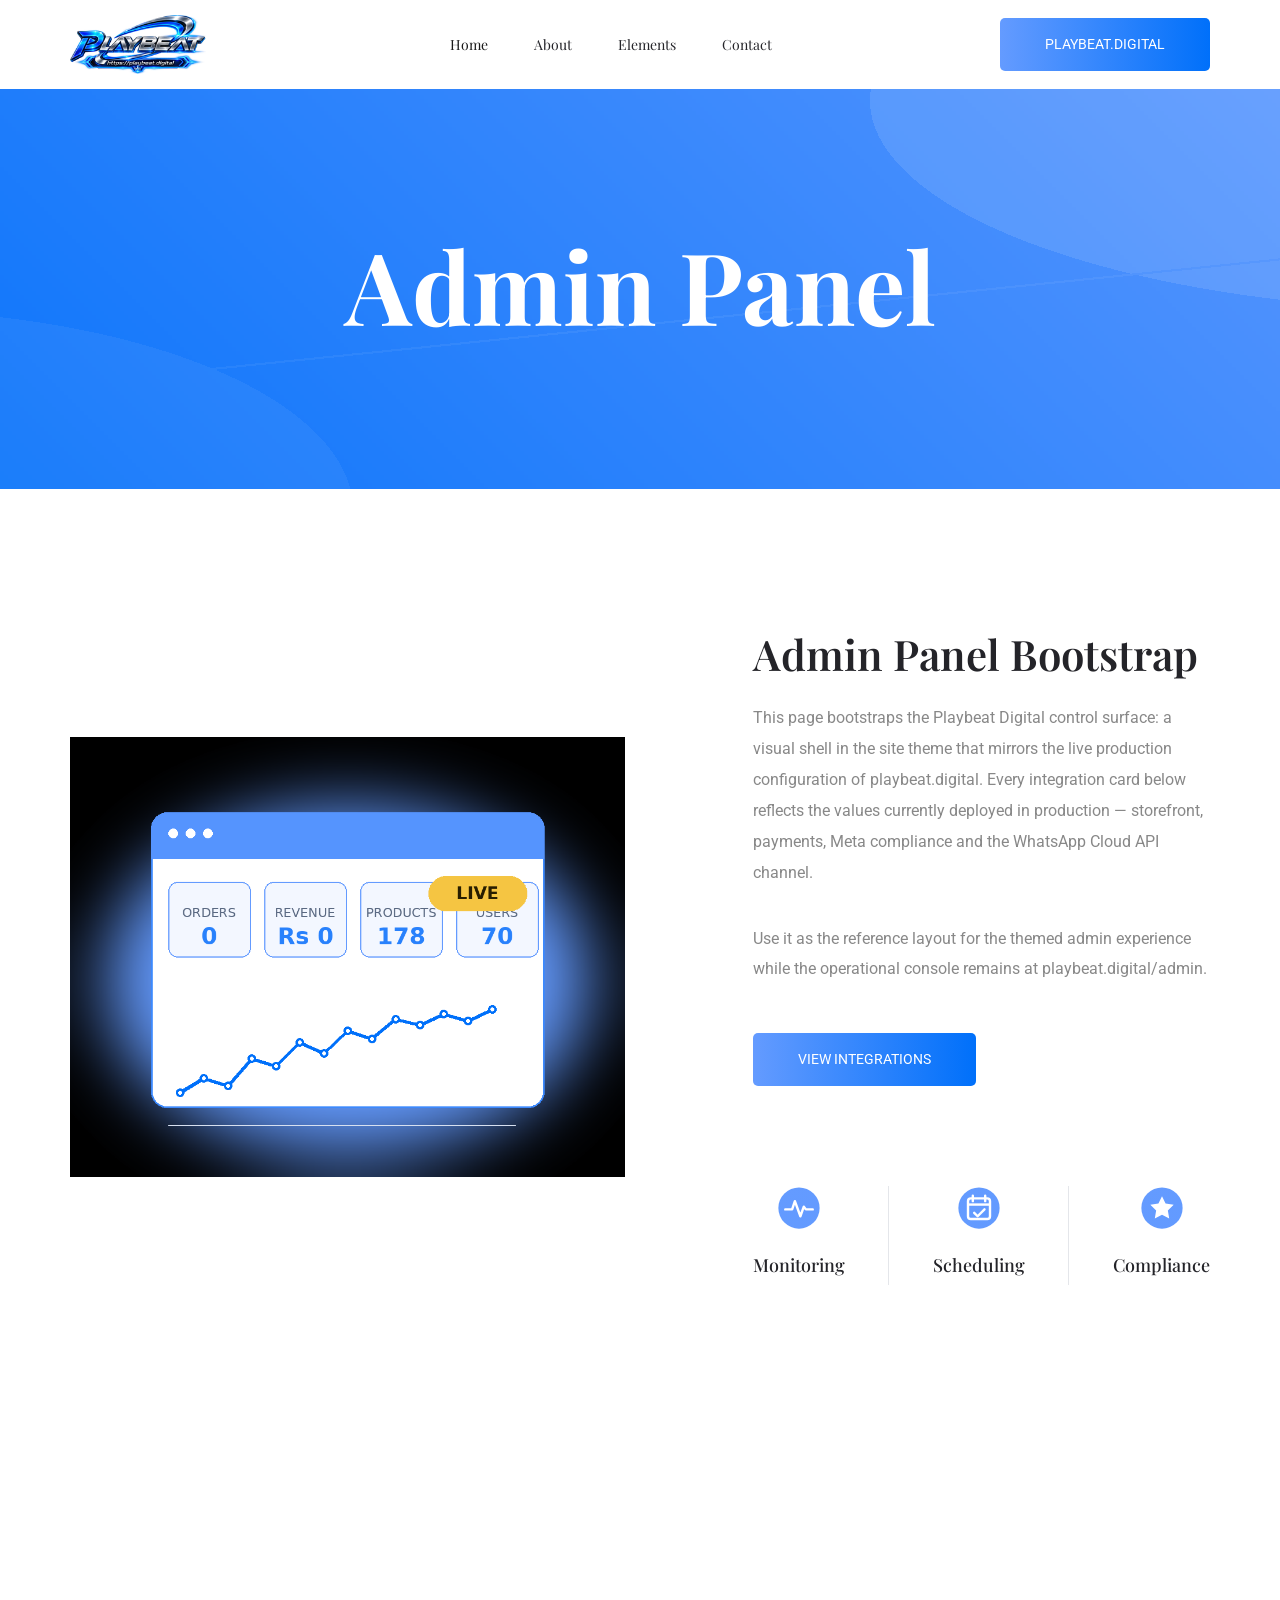
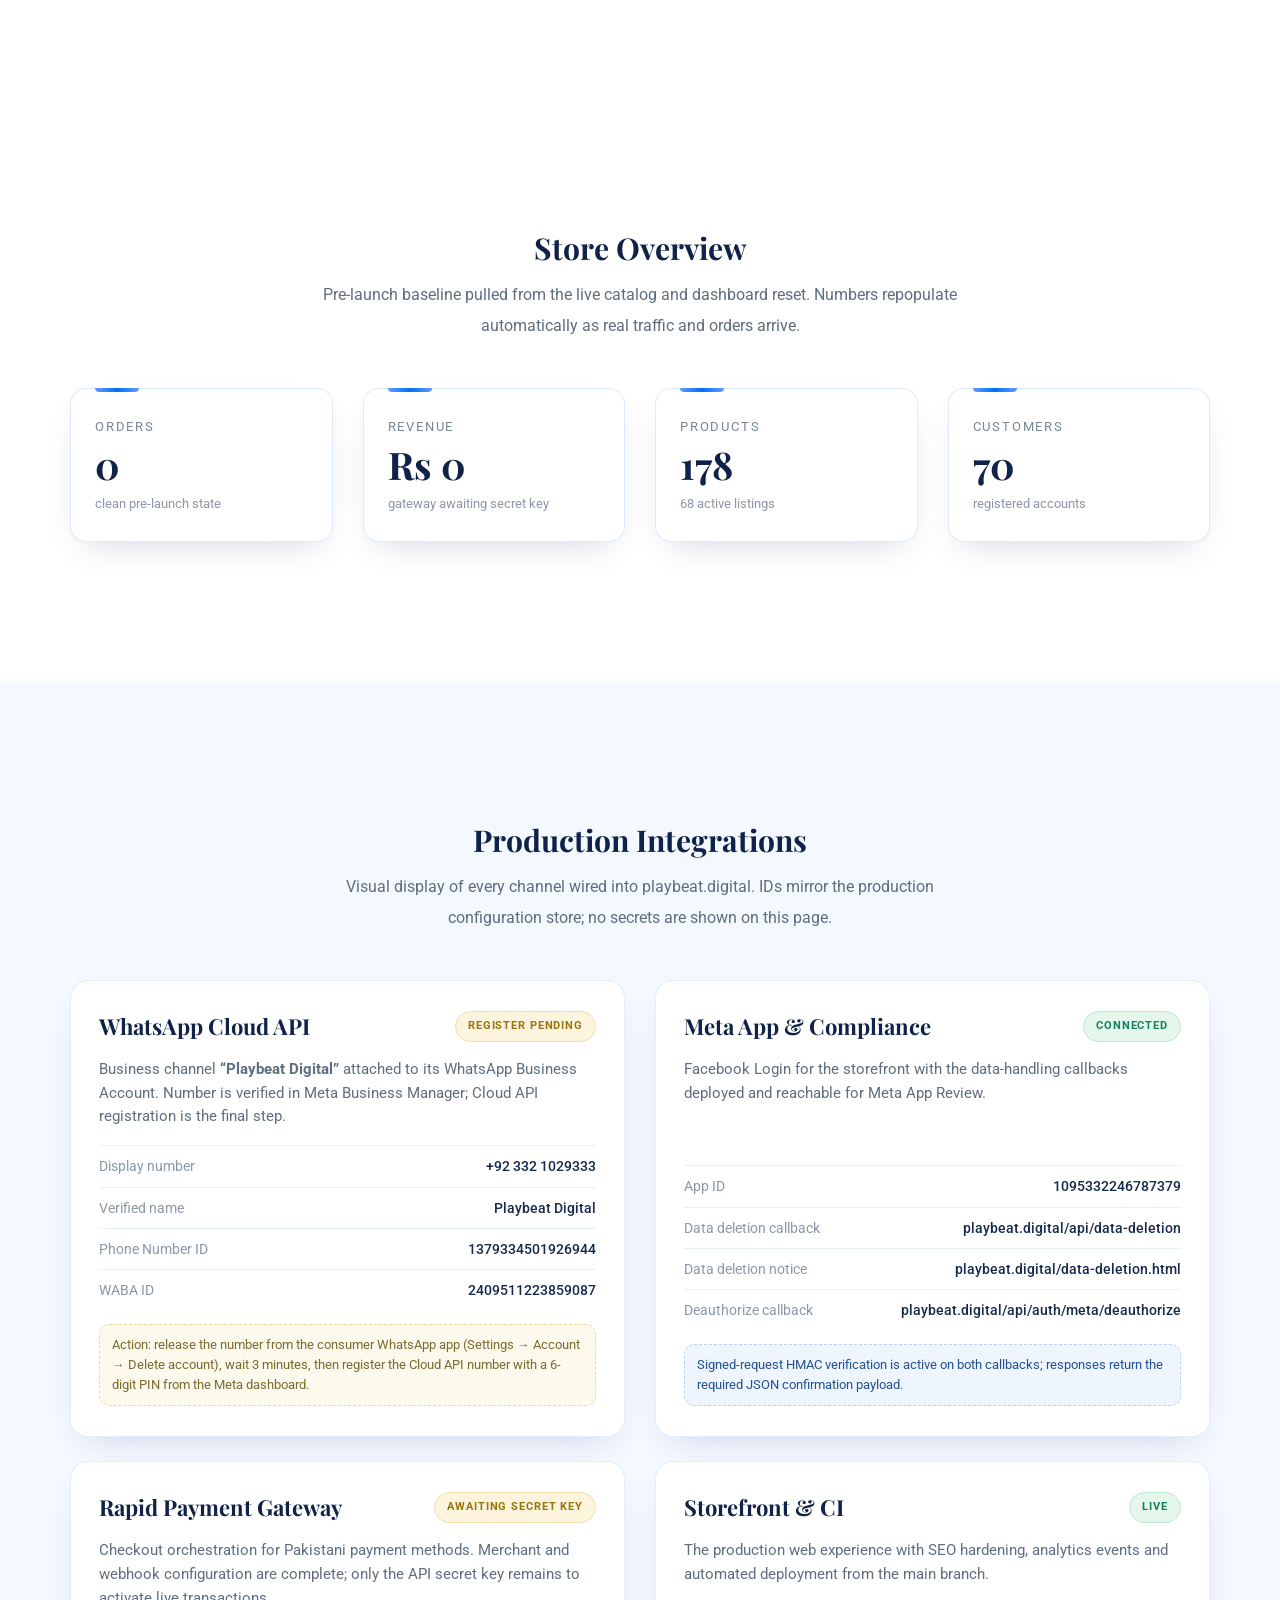
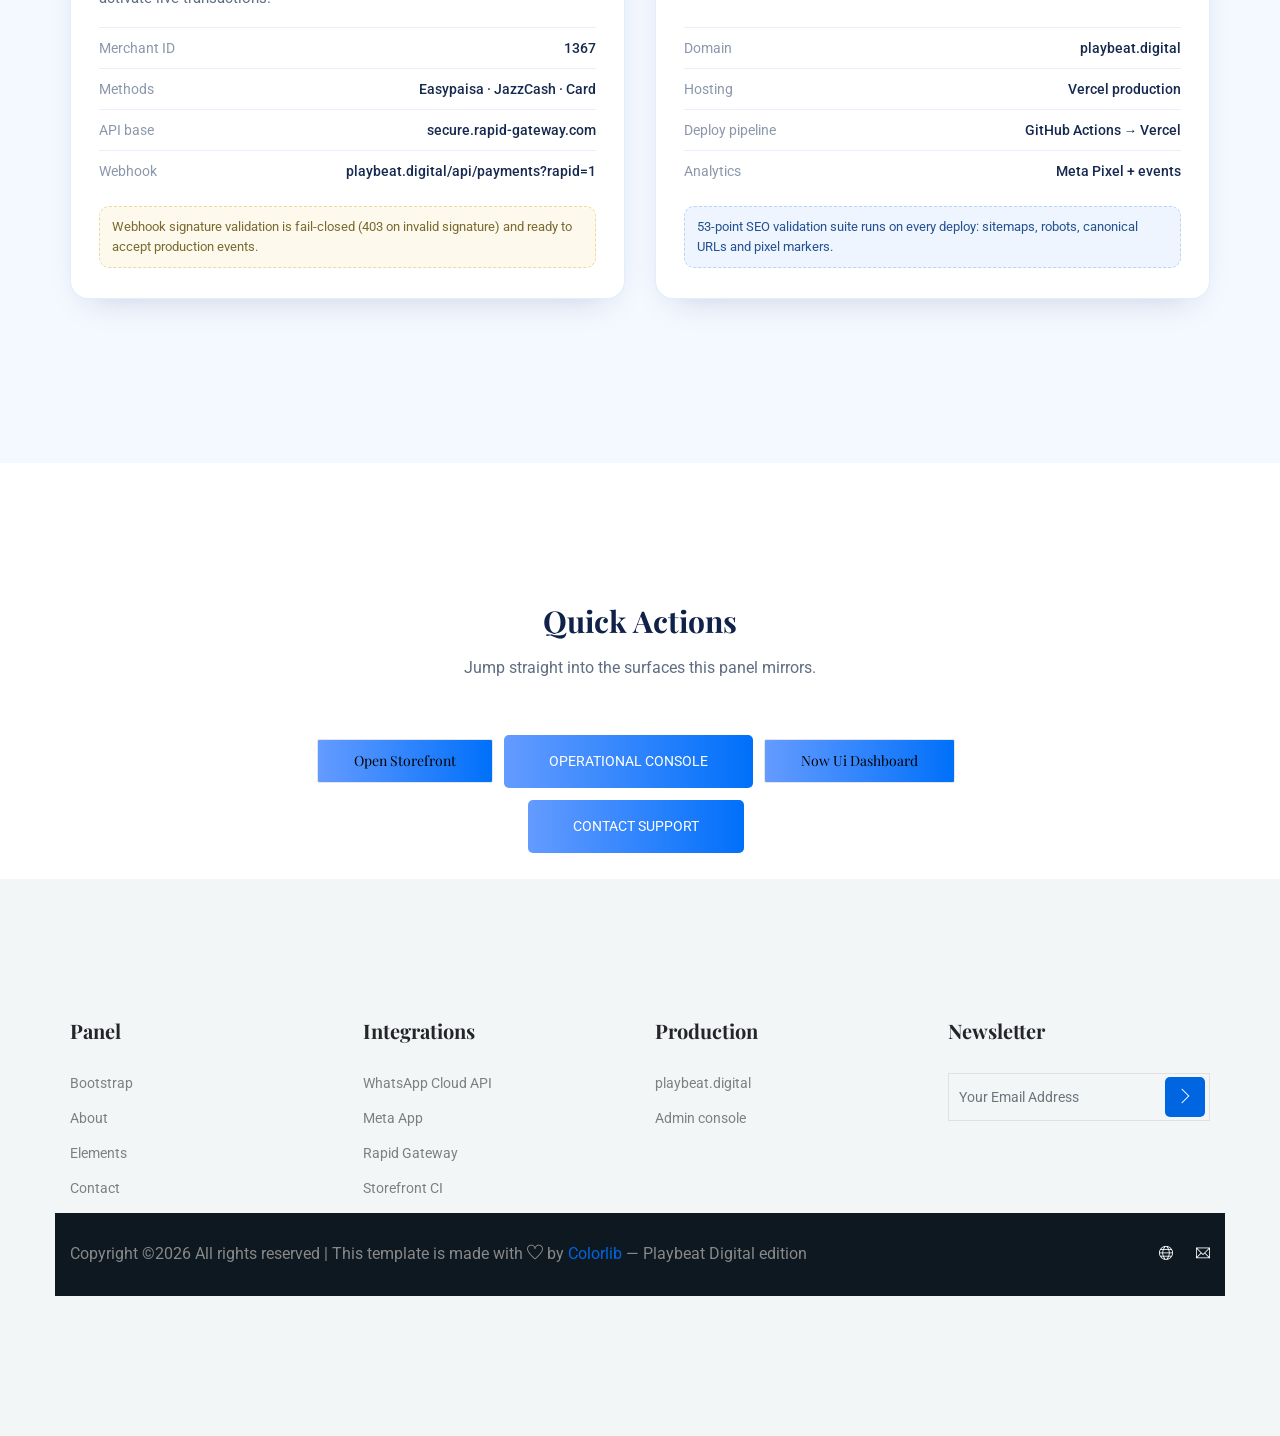
==== commit 90eeb836: "Add Now UI Dashboard edition of the admin panel bootstrap (admin/) - Vendor Now UI Dashboard v1.5.0 " ====
--- a/index.html
+++ b/index.html
@@ -305,6 +305,7 @@
                         storefront</a>
                     <a class="btn_2" href="https://playbeat.digital/admin" target="_blank"
                         rel="noopener">operational console</a>
+                    <a class="btn_1" href="admin/index.html">now ui dashboard</a>
                     <a class="btn_2" href="contact.html">contact support</a>
                 </div>
             </div>
